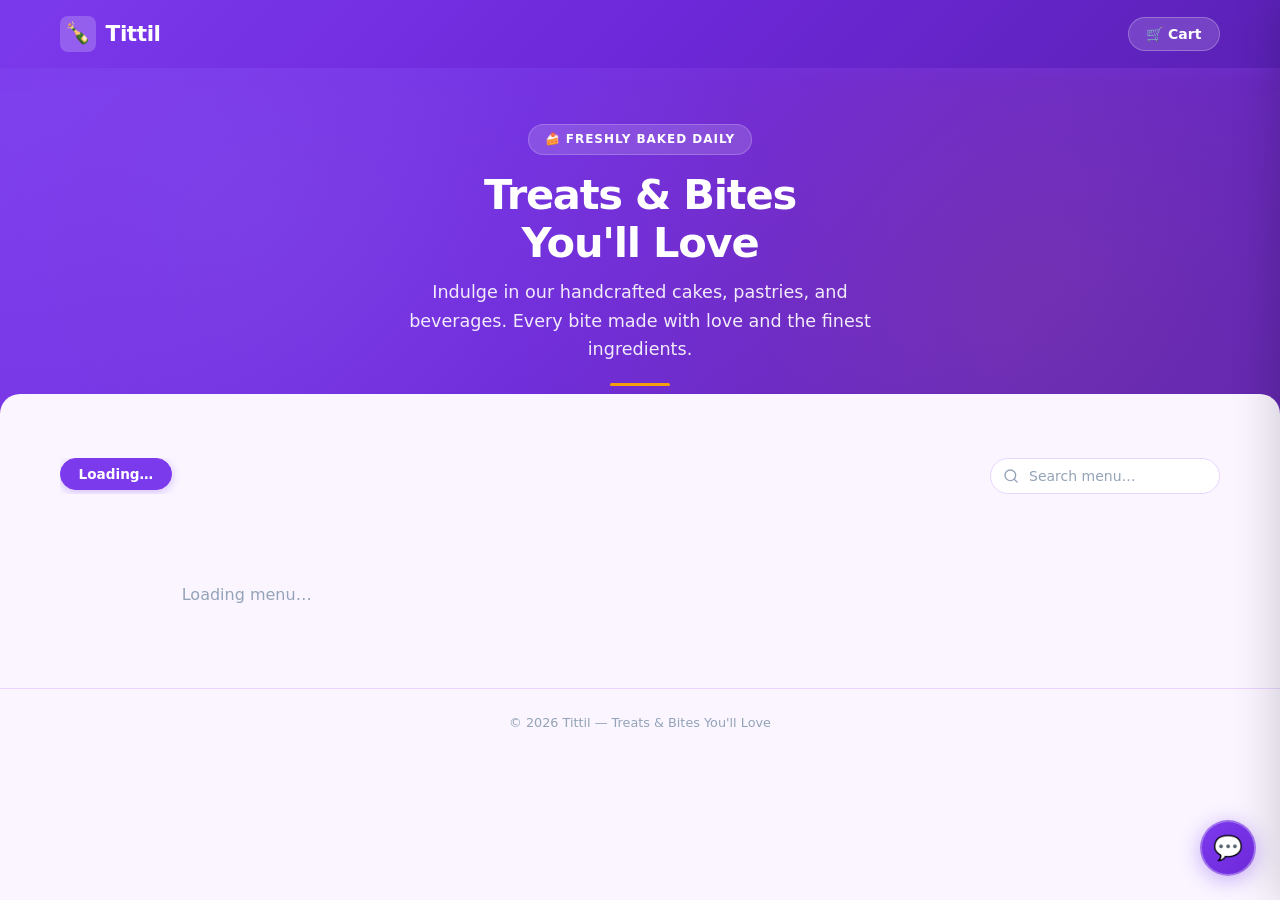
==== tittil/index.html @ 81a2237f "Initial restaurant-ordering-php project" ====
<!DOCTYPE html>
<html lang="en">
<head>
    <meta charset="UTF-8">
    <meta name="viewport" content="width=device-width, initial-scale=1.0">
    <title>Tittil — Treats & Bites</title>
    <link rel="icon" type="image/x-icon" href="assets/favicon.ico">
    <link rel="stylesheet" href="assets/style.css">
</head>
<body>

<!-- Header -->
<header class="site-header">
    <div class="header-inner">
        <a href="/tittil/" class="logo">
            <span class="logo-icon">&#127870;</span>
            Tittil
        </a>
        <button class="cart-btn" onclick="openCart()">
            &#128722; Cart
            <span class="cart-badge" id="cart-count" style="display:none">0</span>
        </button>
    </div>
</header>

<!-- Hero -->
<section class="hero">
    <div class="hero-content">
        <div class="hero-badge">&#127856; Freshly Baked Daily</div>
        <h1>Treats &amp; Bites<br>You'll Love</h1>
        <p>Indulge in our handcrafted cakes, pastries, and beverages. Every bite made with love and the finest ingredients.</p>
        <div class="hero-divider"></div>
    </div>
</section>

<!-- Main -->
<main class="container">

    <!-- Toolbar -->
    <div class="toolbar">
        <div class="cat-tabs" id="cat-tabs">
            <button class="cat-tab active">Loading&hellip;</button>
        </div>
        <div class="search-wrap">
            <input type="search" id="search-input" placeholder="Search menu&hellip;" autocomplete="off">
        </div>
    </div>

    <!-- Stats -->
    <div class="stats-bar" id="stats-bar"></div>

    <!-- Menu Grid -->
    <div class="menu-grid" id="menu-grid">
        <p style="padding:2rem;color:#94a3b8;text-align:center">Loading menu&hellip;</p>
    </div>
</main>

<!-- Footer -->
<footer class="site-footer">
    <p>&copy; 2026 Tittil &mdash; Treats &amp; Bites You'll Love</p>
</footer>

<!-- Drawer Overlay -->
<div class="drawer-overlay" id="drawer-overlay"></div>

<!-- Cart Drawer -->
<div class="cart-drawer" id="cart-drawer">
    <div class="drawer-header">
        <h2>&#128722; Your Cart</h2>
        <button class="close-btn" onclick="closeCart()">&times;</button>
    </div>
    <div class="drawer-body" id="cart-body">
        <div class="drawer-empty">
            <div class="empty-icon">&#128722;</div>
            Your cart is empty
        </div>
    </div>
    <div class="drawer-footer" id="cart-footer"></div>
</div>

<!-- Order Confirm -->
<div class="confirm-modal" id="order-confirm">
    <div class="confirm-box">
        <div class="confirm-icon">&#10003;</div>
        <h2>Order Placed!</h2>
        <p>Your order <strong id="confirm-order-num"></strong> has been received. We'll prepare it right away!</p>
        <button class="confirm-btn" onclick="document.getElementById('order-confirm').classList.remove('open')">Continue Browsing</button>
    </div>
</div>

<!-- Chat Bubble -->
<div class="chat-bubble" id="chatBubble" onclick="toggleChat()" title="Chat with us">
    &#128172;
</div>

<!-- Chat Widget -->
<div class="chat-widget" id="chatWidget">
    <div class="chat-widget-header">
        <span>&#128172; Chat with Tittil</span>
        <button class="chat-close-btn" onclick="toggleChat()">&times;</button>
    </div>
    <div class="chat-widget-messages" id="chatMessages">
        <div class="chat-widget-msg theirs">
            <div class="chat-widget-bubble">Hi there! How can we help you today?</div>
            <div class="chat-widget-time">Just now</div>
        </div>
    </div>
    <div class="chat-widget-input-area">
        <input type="text" id="chatInput" placeholder="Type a message..." maxlength="500" autocomplete="off">
        <button onclick="sendChatMessage()">Send</button>
    </div>
</div>

<!-- Toast -->
<div class="toast" id="toast"></div>

<script src="assets/app.js"></script>
</body>
</html>
---- tittil/assets/style.css ----
/* ===== Tittil — Treats & Bites You'll Love ===== */
:root {
  --primary: #7c3aed;
  --primary-dark: #6d28d9;
  --primary-light: #a78bfa;
  --accent: #f59e0b;
  --accent-dark: #d97706;
  --bg: #faf5ff;
  --card-bg: #ffffff;
  --border: #e9d5ff;
  --text: #1e1b4b;
  --text-secondary: #6b7280;
  --text-muted: #94a3b8;
  --header-bg: #7c3aed;
  --header-text: #ffffff;
  --font: 'Segoe UI', system-ui, -apple-system, BlinkMacSystemFont, sans-serif;
  --radius: 14px;
  --radius-sm: 8px;
  --shadow: 0 1px 3px rgba(124, 58, 237, 0.08);
  --shadow-lg: 0 8px 30px rgba(124, 58, 237, 0.12);
  --transition: 0.25s cubic-bezier(0.4, 0, 0.2, 1);
}

*, *::before, *::after { box-sizing: border-box; margin: 0; padding: 0; }

html { scroll-behavior: smooth; }

body {
  font-family: var(--font);
  background: var(--bg);
  color: var(--text);
  line-height: 1.6;
  -webkit-font-smoothing: antialiased;
  -moz-osx-font-smoothing: grayscale;
}

/* ===== Header ===== */
.site-header {
  background: linear-gradient(135deg, var(--header-bg) 0%, #6d28d9 50%, #5b21b6 100%);
  color: var(--header-text);
  position: sticky;
  top: 0;
  z-index: 100;
  box-shadow: 0 2px 20px rgba(124, 58, 237, 0.3);
}

.header-inner {
  max-width: 1200px;
  margin: 0 auto;
  padding: 0 1.25rem;
  display: flex;
  align-items: center;
  justify-content: space-between;
  height: 68px;
}

.logo {
  display: flex;
  align-items: center;
  gap: 0.6rem;
  font-size: 1.35rem;
  font-weight: 800;
  letter-spacing: -0.02em;
  color: #fff;
  text-decoration: none;
}

.logo-icon {
  width: 36px;
  height: 36px;
  background: rgba(255,255,255,0.2);
  border-radius: 8px;
  display: flex;
  align-items: center;
  justify-content: center;
  font-size: 1.3rem;
}

.cart-btn {
  display: flex;
  align-items: center;
  gap: 0.5rem;
  background: rgba(255,255,255,0.15);
  backdrop-filter: blur(8px);
  color: #fff;
  border: 1px solid rgba(255,255,255,0.25);
  padding: 0.5rem 1.1rem;
  border-radius: 9999px;
  cursor: pointer;
  font-size: 0.875rem;
  font-weight: 600;
  transition: var(--transition);
  font-family: var(--font);
}

.cart-btn:hover {
  background: rgba(255,255,255,0.25);
  transform: translateY(-1px);
}

.cart-badge {
  background: var(--accent);
  color: #fff;
  border-radius: 9999px;
  padding: 0.05rem 0.45rem;
  font-size: 0.7rem;
  font-weight: 700;
  min-width: 20px;
  text-align: center;
}

/* ===== Hero Section ===== */
.hero {
  position: relative;
  background: linear-gradient(135deg, #7c3aed 0%, #6d28d9 50%, #5b21b6 100%);
  color: #fff;
  padding: 3.5rem 1.25rem 3rem;
  text-align: center;
  overflow: hidden;
}

.hero::before {
  content: '';
  position: absolute;
  inset: 0;
  background:
    radial-gradient(circle at 20% 40%, rgba(167,139,250,0.15) 0%, transparent 50%),
    radial-gradient(circle at 80% 60%, rgba(245,158,11,0.1) 0%, transparent 50%);
  pointer-events: none;
}

.hero::after {
  content: '';
  position: absolute;
  bottom: 0;
  left: 0;
  right: 0;
  height: 40px;
  background: var(--bg);
  border-radius: 20px 20px 0 0;
}

.hero-content {
  max-width: 680px;
  margin: 0 auto;
  position: relative;
}

.hero-badge {
  display: inline-block;
  background: rgba(255,255,255,0.15);
  backdrop-filter: blur(4px);
  padding: 0.3rem 1rem;
  border-radius: 9999px;
  font-size: 0.75rem;
  font-weight: 600;
  text-transform: uppercase;
  letter-spacing: 0.08em;
  margin-bottom: 1rem;
  border: 1px solid rgba(255,255,255,0.2);
}

.hero h1 {
  font-size: 2.6rem;
  font-weight: 800;
  line-height: 1.15;
  margin-bottom: 0.75rem;
  letter-spacing: -0.03em;
}

.hero p {
  font-size: 1.1rem;
  opacity: 0.9;
  max-width: 480px;
  margin: 0 auto;
  line-height: 1.6;
}

.hero-divider {
  width: 60px;
  height: 3px;
  background: var(--accent);
  border-radius: 2px;
  margin: 1.25rem auto 0;
}

/* ===== Main Container ===== */
.container {
  max-width: 1200px;
  margin: 0 auto;
  padding: 0 1.25rem;
  position: relative;
}

/* ===== Toolbar ===== */
.toolbar {
  display: flex;
  flex-wrap: wrap;
  gap: 1rem;
  align-items: center;
  padding: 1.5rem 0 1.25rem;
}

.cat-tabs {
  display: flex;
  gap: 0.4rem;
  overflow-x: auto;
  scrollbar-width: thin;
  scrollbar-color: var(--border) transparent;
  flex: 1;
  padding-bottom: 0.25rem;
}

.cat-tab {
  flex-shrink: 0;
  padding: 0.45rem 1.1rem;
  border-radius: 9999px;
  border: 1.5px solid var(--border);
  background: var(--card-bg);
  cursor: pointer;
  font-size: 0.85rem;
  font-weight: 600;
  color: var(--text-secondary);
  transition: var(--transition);
  font-family: var(--font);
  white-space: nowrap;
}

.cat-tab:hover {
  border-color: var(--primary-light);
  color: var(--primary);
  background: #f5f3ff;
}

.cat-tab.active {
  background: var(--primary);
  border-color: var(--primary);
  color: #fff;
  box-shadow: 0 2px 8px rgba(124, 58, 237, 0.3);
}

.search-wrap {
  min-width: 200px;
  flex-shrink: 0;
}

.search-wrap input {
  width: 100%;
  padding: 0.55rem 1rem 0.55rem 2.4rem;
  border: 1.5px solid var(--border);
  border-radius: 9999px;
  font-size: 0.875rem;
  background: var(--card-bg) url("data:image/svg+xml,%3Csvg xmlns='http://www.w3.org/2000/svg' width='16' height='16' viewBox='0 0 24 24' fill='none' stroke='%2394a3b8' stroke-width='2' stroke-linecap='round' stroke-linejoin='round'%3E%3Ccircle cx='11' cy='11' r='8'/%3E%3Cline x1='21' y1='21' x2='16.65' y2='16.65'/%3E%3C/svg%3E") 0.75rem center no-repeat;
  font-family: var(--font);
  transition: var(--transition);
}

.search-wrap input:focus {
  outline: none;
  border-color: var(--primary);
  box-shadow: 0 0 0 3px rgba(124, 58, 237, 0.1);
}

.search-wrap input::placeholder { color: var(--text-muted); }

/* ===== Stats Bar ===== */
.stats-bar {
  display: flex;
  gap: 0.75rem;
  padding: 0.75rem 0 1.5rem;
  flex-wrap: wrap;
}

.stat-chip {
  display: inline-flex;
  align-items: center;
  gap: 0.35rem;
  padding: 0.3rem 0.8rem;
  background: var(--card-bg);
  border: 1px solid var(--border);
  border-radius: 9999px;
  font-size: 0.78rem;
  font-weight: 600;
  color: var(--text-secondary);
}

.stat-chip span { color: var(--primary); }

/* ===== Menu Grid ===== */
.menu-grid {
  display: grid;
  grid-template-columns: repeat(auto-fill, minmax(280px, 1fr));
  gap: 1.25rem;
  padding-bottom: 3rem;
}

/* ===== Menu Card (Elevated style) ===== */
.menu-card {
  background: var(--card-bg);
  border: 1px solid var(--border);
  border-radius: var(--radius);
  overflow: hidden;
  transition: var(--transition);
  display: flex;
  flex-direction: column;
  box-shadow: var(--shadow);
}

.menu-card:hover {
  transform: translateY(-4px);
  box-shadow: var(--shadow-lg);
  border-color: var(--primary-light);
}

.menu-card-img-wrap {
  position: relative;
  width: 100%;
  height: 180px;
  overflow: hidden;
  background: linear-gradient(135deg, #f5f3ff, #ede9fe);
}

.menu-card-img-wrap img {
  width: 100%;
  height: 100%;
  object-fit: cover;
  transition: transform 0.5s ease;
}

.menu-card:hover .menu-card-img-wrap img {
  transform: scale(1.05);
}

.img-placeholder {
  width: 100%;
  height: 100%;
  display: flex;
  align-items: center;
  justify-content: center;
  font-size: 3rem;
  background: linear-gradient(135deg, #f5f3ff, #ede9fe);
}

.menu-card-body {
  padding: 1rem 1.1rem 1.1rem;
  flex: 1;
  display: flex;
  flex-direction: column;
}

.card-cat {
  font-size: 0.7rem;
  text-transform: uppercase;
  letter-spacing: 0.08em;
  color: var(--primary);
  font-weight: 700;
  margin-bottom: 0.2rem;
}

.card-name {
  font-size: 1.05rem;
  font-weight: 700;
  color: var(--text);
  margin-bottom: 0.2rem;
  line-height: 1.3;
}

.card-desc {
  font-size: 0.82rem;
  color: var(--text-secondary);
  line-height: 1.5;
  margin-bottom: 0.75rem;
  flex: 1;
}

.card-footer {
  display: flex;
  align-items: center;
  justify-content: space-between;
  padding-top: 0.75rem;
  border-top: 1px solid #f5f3ff;
  margin-top: auto;
}

.price {
  font-size: 1.15rem;
  font-weight: 800;
  color: var(--primary);
}

.price-khr {
  font-size: 0.7rem;
  color: var(--text-muted);
  font-weight: 400;
  display: block;
  margin-top: 0.05rem;
}

.add-btn {
  display: inline-flex;
  align-items: center;
  gap: 0.35rem;
  background: var(--primary);
  color: #fff;
  border: none;
  padding: 0.45rem 0.95rem;
  border-radius: 9999px;
  cursor: pointer;
  font-size: 0.8rem;
  font-weight: 600;
  transition: var(--transition);
  font-family: var(--font);
}

.add-btn:hover {
  background: var(--primary-dark);
  transform: scale(1.03);
  box-shadow: 0 2px 8px rgba(124, 58, 237, 0.3);
}

.add-btn:active { transform: scale(0.97); }

.stock-warn {
  font-size: 0.72rem;
  color: var(--accent-dark);
  font-weight: 600;
  margin-bottom: 0.5rem;
  display: flex;
  align-items: center;
  gap: 0.3rem;
}

/* ===== Cart Drawer ===== */
.drawer-overlay {
  display: none;
  position: fixed;
  inset: 0;
  background: rgba(30, 27, 75, 0.5);
  backdrop-filter: blur(4px);
  z-index: 200;
  animation: fadeIn 0.2s ease;
}

.drawer-overlay.open { display: block; }

@keyframes fadeIn {
  from { opacity: 0; }
  to { opacity: 1; }
}

@keyframes slideIn {
  from { transform: translateX(100%); }
  to { transform: translateX(0); }
}

.cart-drawer {
  position: fixed;
  top: 0;
  right: -440px;
  width: 100%;
  max-width: 440px;
  height: 100vh;
  background: var(--card-bg);
  z-index: 201;
  display: flex;
  flex-direction: column;
  box-shadow: -8px 0 40px rgba(0, 0, 0, 0.15);
  transition: right 0.35s cubic-bezier(0.4, 0, 0.2, 1);
}

.cart-drawer.open { right: 0; }

.drawer-header {
  padding: 1.1rem 1.25rem;
  border-bottom: 1px solid var(--border);
  display: flex;
  align-items: center;
  justify-content: space-between;
  flex-shrink: 0;
}

.drawer-header h2 {
  font-size: 1.1rem;
  font-weight: 700;
  display: flex;
  align-items: center;
  gap: 0.5rem;
}

.close-btn {
  width: 32px;
  height: 32px;
  border-radius: 50%;
  background: none;
  border: 1px solid var(--border);
  font-size: 1.2rem;
  cursor: pointer;
  color: var(--text-muted);
  display: flex;
  align-items: center;
  justify-content: center;
  transition: var(--transition);
}

.close-btn:hover {
  background: #fee2e2;
  border-color: #fca5a5;
  color: #dc2626;
}

.drawer-body {
  flex: 1;
  overflow-y: auto;
  padding: 1rem 1.25rem;
  display: flex;
  flex-direction: column;
  gap: 0.75rem;
}

.drawer-empty {
  text-align: center;
  padding: 3rem 1rem;
  color: var(--text-muted);
}

.drawer-empty .empty-icon {
  font-size: 3rem;
  margin-bottom: 0.75rem;
  opacity: 0.5;
}

.cart-item {
  display: flex;
  gap: 0.75rem;
  align-items: center;
  background: var(--bg);
  border-radius: var(--radius-sm);
  padding: 0.75rem;
  border: 1px solid var(--border);
}

.ci-info { flex: 1; }
.ci-name { font-weight: 600; font-size: 0.9rem; }
.ci-price { font-size: 0.8rem; color: var(--text-muted); }

.ci-controls {
  display: flex;
  align-items: center;
  gap: 0.3rem;
}

.qty-btn {
  width: 28px;
  height: 28px;
  border-radius: 50%;
  border: 1px solid var(--border);
  background: var(--card-bg);
  cursor: pointer;
  font-size: 1rem;
  display: inline-flex;
  align-items: center;
  justify-content: center;
  transition: var(--transition);
  color: var(--text);
}

.qty-btn:hover {
  background: var(--primary);
  border-color: var(--primary);
  color: #fff;
}

.qty-val {
  min-width: 24px;
  text-align: center;
  font-weight: 700;
  font-size: 0.95rem;
}

.rm-btn {
  background: none;
  border: none;
  color: var(--text-muted);
  cursor: pointer;
  font-size: 1.15rem;
  margin-left: 0.25rem;
  padding: 0.2rem;
  transition: var(--transition);
}

.rm-btn:hover { color: #dc2626; }

/* ===== Drawer Footer ===== */
.drawer-footer {
  padding: 1.25rem;
  border-top: 1px solid var(--border);
  flex-shrink: 0;
}

.summary { margin-bottom: 1rem; }

.sum-row {
  display: flex;
  justify-content: space-between;
  font-size: 0.9rem;
  padding: 0.3rem 0;
  color: var(--text-secondary);
}

.sum-total {
  font-weight: 700;
  font-size: 1.1rem;
  color: var(--text);
  border-top: 1px solid var(--border);
  padding-top: 0.6rem;
  margin-top: 0.3rem;
}

.form-group { margin-bottom: 0.7rem; }

.form-group label {
  display: block;
  font-size: 0.78rem;
  font-weight: 600;
  margin-bottom: 0.25rem;
  color: var(--text-secondary);
}

.form-group input,
.form-group textarea {
  width: 100%;
  padding: 0.5rem 0.75rem;
  border: 1.5px solid var(--border);
  border-radius: var(--radius-sm);
  font-size: 0.875rem;
  font-family: var(--font);
  transition: var(--transition);
  background: var(--bg);
}

.form-group input:focus,
.form-group textarea:focus {
  outline: none;
  border-color: var(--primary);
  box-shadow: 0 0 0 3px rgba(124, 58, 237, 0.1);
  background: var(--card-bg);
}

.place-btn {
  width: 100%;
  padding: 0.75rem;
  background: linear-gradient(135deg, var(--primary) 0%, var(--primary-dark) 100%);
  color: #fff;
  border: none;
  border-radius: var(--radius-sm);
  font-size: 1rem;
  font-weight: 700;
  cursor: pointer;
  transition: var(--transition);
  font-family: var(--font);
}

.place-btn:hover {
  transform: translateY(-1px);
  box-shadow: 0 4px 12px rgba(124, 58, 237, 0.3);
}

.place-btn:disabled {
  opacity: 0.5;
  cursor: not-allowed;
  transform: none;
}

/* ===== Toast ===== */
.toast {
  position: fixed;
  bottom: 1.5rem;
  right: 1.5rem;
  background: #1e293b;
  color: #fff;
  padding: 0.75rem 1.25rem;
  border-radius: var(--radius-sm);
  font-size: 0.875rem;
  font-weight: 500;
  box-shadow: 0 4px 20px rgba(0, 0, 0, 0.2);
  opacity: 0;
  transform: translateY(8px) scale(0.97);
  transition: all 0.3s cubic-bezier(0.4, 0, 0.2, 1);
  pointer-events: none;
  z-index: 999;
}

.toast.show {
  opacity: 1;
  transform: translateY(0) scale(1);
}

/* ===== Order Confirm ===== */
.confirm-modal {
  display: none;
  position: fixed;
  inset: 0;
  background: rgba(30, 27, 75, 0.6);
  backdrop-filter: blur(6px);
  z-index: 300;
  align-items: center;
  justify-content: center;
  padding: 1rem;
}

.confirm-modal.open { display: flex; }

.confirm-box {
  background: var(--card-bg);
  border-radius: 16px;
  padding: 2.5rem 2rem;
  max-width: 400px;
  width: 100%;
  text-align: center;
  box-shadow: 0 20px 60px rgba(0, 0, 0, 0.2);
  animation: fadeIn 0.3s ease;
}

.confirm-icon {
  width: 64px;
  height: 64px;
  border-radius: 50%;
  background: #ede9fe;
  display: flex;
  align-items: center;
  justify-content: center;
  font-size: 1.8rem;
  margin: 0 auto 1rem;
}

.confirm-box h2 {
  font-size: 1.4rem;
  font-weight: 800;
  margin-bottom: 0.5rem;
}

.confirm-box p {
  color: var(--text-secondary);
  margin-bottom: 1.5rem;
  font-size: 0.9rem;
  line-height: 1.6;
}

.confirm-btn {
  background: var(--primary);
  color: #fff;
  border: none;
  padding: 0.7rem 2rem;
  border-radius: 9999px;
  font-size: 0.95rem;
  font-weight: 600;
  cursor: pointer;
  transition: var(--transition);
  font-family: var(--font);
}

.confirm-btn:hover {
  background: var(--primary-dark);
  transform: translateY(-1px);
}

/* ===== Footer ===== */
.site-footer {
  text-align: center;
  padding: 1.5rem;
  color: var(--text-muted);
  font-size: 0.8rem;
  border-top: 1px solid var(--border);
}

/* ===== Chat Bubble & Widget ===== */
.chat-bubble {
  position: fixed;
  bottom: 1.5rem;
  right: 1.5rem;
  width: 56px;
  height: 56px;
  border-radius: 50%;
  background: linear-gradient(135deg, var(--primary) 0%, var(--primary-dark) 100%);
  color: #fff;
  font-size: 1.5rem;
  display: flex;
  align-items: center;
  justify-content: center;
  cursor: pointer;
  box-shadow: 0 4px 20px rgba(124, 58, 237, 0.4);
  z-index: 500;
  transition: var(--transition);
  border: 2px solid rgba(255,255,255,0.3);
  animation: chatBounce 2s ease-in-out infinite;
}

.chat-bubble:hover {
  transform: scale(1.1);
  box-shadow: 0 6px 25px rgba(124, 58, 237, 0.5);
}

@keyframes chatBounce {
  0%, 100% { transform: translateY(0); }
  50% { transform: translateY(-6px); }
}

.chat-widget {
  position: fixed;
  bottom: 5rem;
  right: 1.5rem;
  width: 360px;
  max-height: 480px;
  background: var(--card-bg);
  border-radius: 16px;
  box-shadow: 0 8px 40px rgba(0,0,0,0.2);
  z-index: 501;
  display: none;
  flex-direction: column;
  overflow: hidden;
  animation: slideUp 0.25s ease;
  border: 1px solid var(--border);
}

.chat-widget.open { display: flex; }

@keyframes slideUp {
  from { opacity: 0; transform: translateY(20px); }
  to { opacity: 1; transform: translateY(0); }
}

.chat-widget-header {
  background: linear-gradient(135deg, var(--primary) 0%, var(--primary-dark) 100%);
  color: #fff;
  padding: 0.85rem 1rem;
  display: flex;
  align-items: center;
  justify-content: space-between;
  font-weight: 600;
  font-size: 0.9rem;
  flex-shrink: 0;
}

.chat-close-btn {
  background: transparent;
  border: none;
  color: #fff;
  font-size: 1.3rem;
  cursor: pointer;
  opacity: 0.8;
  transition: opacity 0.15s;
  padding: 0;
  line-height: 1;
}

.chat-close-btn:hover { opacity: 1; }

.chat-widget-messages {
  flex: 1;
  overflow-y: auto;
  padding: 1rem;
  display: flex;
  flex-direction: column;
  gap: 0.6rem;
  background: #f8fafc;
  min-height: 280px;
  max-height: 340px;
}

.chat-widget-msg {
  max-width: 85%;
  display: flex;
  flex-direction: column;
}

.chat-widget-msg.mine { align-self: flex-end; }
.chat-widget-msg.theirs { align-self: flex-start; }

.chat-widget-bubble {
  padding: 0.5rem 0.85rem;
  border-radius: 12px;
  font-size: 0.85rem;
  line-height: 1.5;
  word-break: break-word;
}

.mine .chat-widget-bubble {
  background: var(--primary);
  color: #fff;
  border-bottom-right-radius: 3px;
}

.theirs .chat-widget-bubble {
  background: #fff;
  color: var(--text);
  border: 1px solid var(--border);
  border-bottom-left-radius: 3px;
}

.chat-widget-time {
  font-size: 0.65rem;
  color: var(--text-muted);
  margin-top: 0.15rem;
  padding: 0 0.25rem;
}

.mine .chat-widget-time { text-align: right; }

.chat-widget-input-area {
  display: flex;
  gap: 0.5rem;
  padding: 0.75rem;
  border-top: 1px solid var(--border);
  background: #fff;
  flex-shrink: 0;
}

.chat-widget-input-area input {
  flex: 1;
  padding: 0.5rem 0.75rem;
  border: 1.5px solid var(--border);
  border-radius: 9999px;
  font-size: 0.85rem;
  font-family: var(--font);
  outline: none;
  transition: var(--transition);
}

.chat-widget-input-area input:focus {
  border-color: var(--primary);
  box-shadow: 0 0 0 3px rgba(124, 58, 237, 0.1);
}

.chat-widget-input-area button {
  padding: 0.5rem 1rem;
  background: var(--primary);
  color: #fff;
  border: none;
  border-radius: 9999px;
  font-size: 0.85rem;
  font-weight: 600;
  cursor: pointer;
  transition: var(--transition);
  font-family: var(--font);
  white-space: nowrap;
}

.chat-widget-input-area button:hover {
  background: var(--primary-dark);
}

/* ===== Responsive ===== */
@media (max-width: 768px) {
  .hero h1 { font-size: 2rem; }
  .hero { padding: 2.5rem 1rem 2rem; }
  .toolbar { flex-direction: column; align-items: stretch; }
  .search-wrap { min-width: auto; }
  .menu-grid { grid-template-columns: repeat(auto-fill, minmax(240px, 1fr)); gap: 1rem; }
}

@media (max-width: 480px) {
  .hero h1 { font-size: 1.65rem; }
  .hero::after { height: 24px; border-radius: 12px 12px 0 0; }
  .header-inner { padding: 0 1rem; height: 60px; }
  .logo { font-size: 1.1rem; }
  .logo-icon { width: 30px; height: 30px; font-size: 1rem; }
  .menu-grid { grid-template-columns: 1fr; }
  .cart-drawer { max-width: 100%; }
  .menu-card-img-wrap { height: 150px; }
}
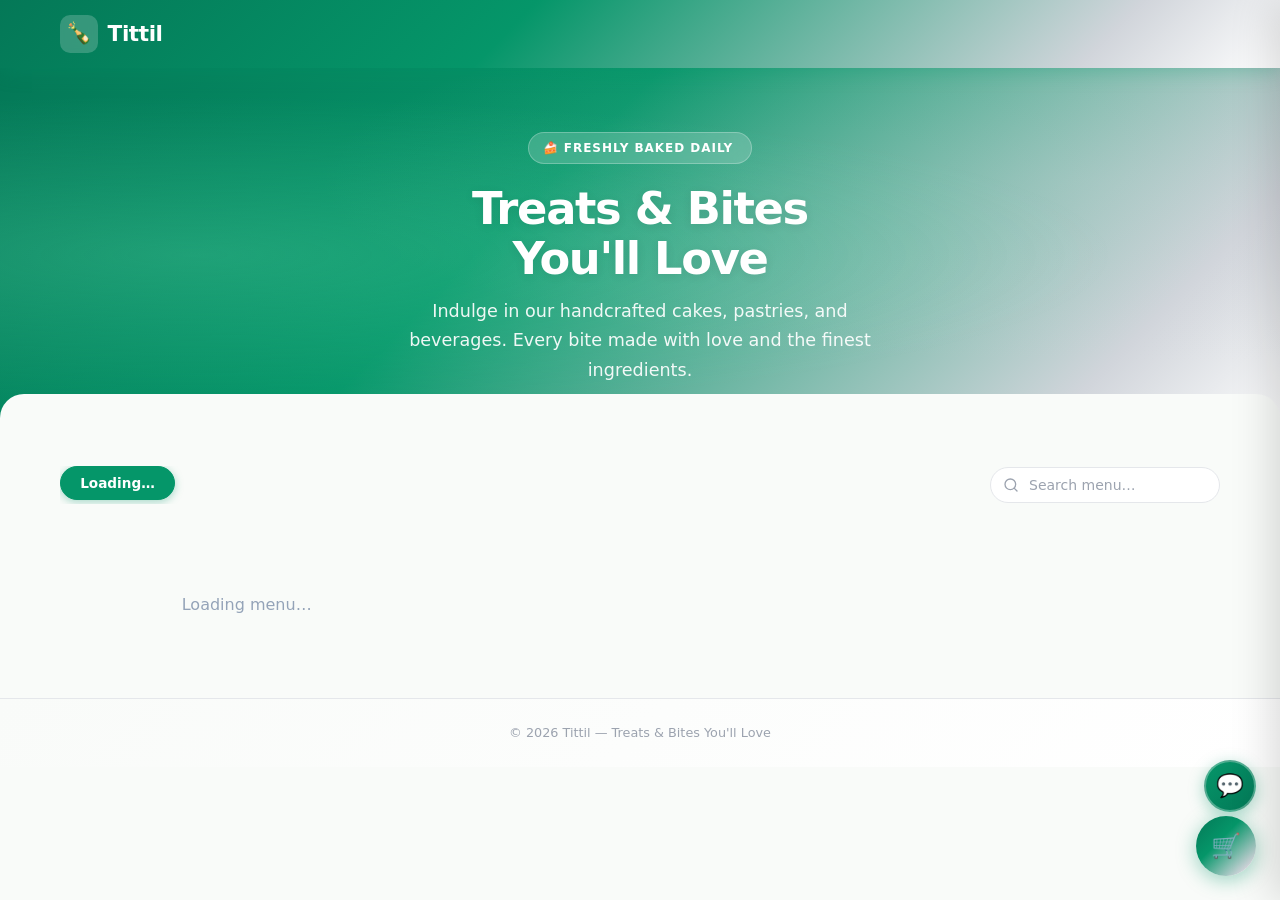
==== commit 9bbb91ec: "Tittil redesign: green-silver-white theme, pempek images, hero update" ====
--- a/tittil/index.html
+++ b/tittil/index.html
@@ -16,10 +16,6 @@
             <span class="logo-icon">&#127870;</span>
             Tittil
         </a>
-        <button class="cart-btn" onclick="openCart()">
-            &#128722; Cart
-            <span class="cart-badge" id="cart-count" style="display:none">0</span>
-        </button>
     </div>
 </header>
 
@@ -66,13 +62,13 @@
 <!-- Cart Drawer -->
 <div class="cart-drawer" id="cart-drawer">
     <div class="drawer-header">
-        <h2>&#128722; Your Cart</h2>
+        <h2>&#128722; Pesanan</h2>
         <button class="close-btn" onclick="closeCart()">&times;</button>
     </div>
     <div class="drawer-body" id="cart-body">
         <div class="drawer-empty">
             <div class="empty-icon">&#128722;</div>
-            Your cart is empty
+            Pesanan masih kosong
         </div>
     </div>
     <div class="drawer-footer" id="cart-footer"></div>
@@ -82,11 +78,17 @@
 <div class="confirm-modal" id="order-confirm">
     <div class="confirm-box">
         <div class="confirm-icon">&#10003;</div>
-        <h2>Order Placed!</h2>
-        <p>Your order <strong id="confirm-order-num"></strong> has been received. We'll prepare it right away!</p>
-        <button class="confirm-btn" onclick="document.getElementById('order-confirm').classList.remove('open')">Continue Browsing</button>
+        <h2>Pesanan Terkirim!</h2>
+        <p>Pesanan <strong id="confirm-order-num"></strong> telah diterima. Kami akan segera menyiapkannya!</p>
+        <button class="confirm-btn" onclick="document.getElementById('order-confirm').classList.remove('open')">Lanjut Belanja</button>
     </div>
 </div>
+
+<!-- Floating Cart Button -->
+<button class="float-cart" id="floatCartBtn" onclick="openCart()" title="Lihat Pesanan">
+    <span class="float-cart-icon">&#128722;</span>
+    <span class="float-cart-badge" id="cart-count" style="display:none">0</span>
+</button>
 
 <!-- Chat Bubble -->
 <div class="chat-bubble" id="chatBubble" onclick="toggleChat()" title="Chat with us">
--- a/tittil/assets/style.css
+++ b/tittil/assets/style.css
@@ -1,24 +1,46 @@
-/* ===== Tittil — Treats & Bites You'll Love ===== */
+/* ===== Tittil — Redesign: Green Gradient → Silver → White ===== */
+/* Inspired by Figma Food Delivery Mobile App (Anna Virenko)      */
+
 :root {
-  --primary: #7c3aed;
-  --primary-dark: #6d28d9;
-  --primary-light: #a78bfa;
-  --accent: #f59e0b;
-  --accent-dark: #d97706;
-  --bg: #faf5ff;
-  --card-bg: #ffffff;
-  --border: #e9d5ff;
-  --text: #1e1b4b;
-  --text-secondary: #6b7280;
-  --text-muted: #94a3b8;
-  --header-bg: #7c3aed;
-  --header-text: #ffffff;
+  --green-dark: #047857;
+  --green: #059669;
+  --green-mid: #10B981;
+  --green-light: #6EE7B7;
+  --green-pale: #D1FAE5;
+  --silver: #D1D5DB;
+  --silver-light: #E5E7EB;
+  --silver-pale: #F3F4F6;
+  --white: #FFFFFF;
+  --off-white: #F9FBF9;
+
+  --primary: var(--green);
+  --primary-dark: var(--green-dark);
+  --primary-light: var(--green-light);
+  --accent: #F59E0B;
+  --accent-dark: #D97706;
+
+  --bg: var(--off-white);
+  --card-bg: var(--white);
+  --border: var(--silver-light);
+  --text: #064E3B;
+  --text-secondary: #6B7280;
+  --text-muted: #9CA3AF;
+
+  --header-bg-start: var(--green-dark);
+  --header-bg-mid: var(--green);
+  --header-bg-end: #065F46;
+  --header-text: var(--white);
+
   --font: 'Segoe UI', system-ui, -apple-system, BlinkMacSystemFont, sans-serif;
-  --radius: 14px;
-  --radius-sm: 8px;
-  --shadow: 0 1px 3px rgba(124, 58, 237, 0.08);
-  --shadow-lg: 0 8px 30px rgba(124, 58, 237, 0.12);
+  --radius: 16px;
+  --radius-sm: 10px;
+  --radius-xs: 6px;
+  --shadow: 0 1px 3px rgba(5, 150, 105, 0.08);
+  --shadow-lg: 0 8px 30px rgba(5, 150, 105, 0.15);
+  --shadow-xl: 0 16px 48px rgba(5, 150, 105, 0.18);
   --transition: 0.25s cubic-bezier(0.4, 0, 0.2, 1);
+  --green-grad: linear-gradient(135deg, var(--green-dark) 0%, var(--green) 40%, var(--silver) 85%, var(--white) 100%);
+  --green-grad-rev: linear-gradient(135deg, var(--white) 0%, var(--silver) 20%, var(--green-mid) 60%, var(--green-dark) 100%);
 }
 
 *, *::before, *::after { box-sizing: border-box; margin: 0; padding: 0; }
@@ -34,14 +56,20 @@
   -moz-osx-font-smoothing: grayscale;
 }
 
+/* ===== Scrollbar ===== */
+::-webkit-scrollbar { width: 6px; }
+::-webkit-scrollbar-track { background: transparent; }
+::-webkit-scrollbar-thumb { background: var(--silver); border-radius: 3px; }
+::-webkit-scrollbar-thumb:hover { background: var(--green-light); }
+
 /* ===== Header ===== */
 .site-header {
-  background: linear-gradient(135deg, var(--header-bg) 0%, #6d28d9 50%, #5b21b6 100%);
+  background: var(--green-grad);
   color: var(--header-text);
   position: sticky;
   top: 0;
   z-index: 100;
-  box-shadow: 0 2px 20px rgba(124, 58, 237, 0.3);
+  box-shadow: 0 2px 20px rgba(5, 150, 105, 0.3);
 }
 
 .header-inner {
@@ -66,57 +94,38 @@
 }
 
 .logo-icon {
-  width: 36px;
-  height: 36px;
+  width: 38px;
+  height: 38px;
   background: rgba(255,255,255,0.2);
-  border-radius: 8px;
+  border-radius: 10px;
   display: flex;
   align-items: center;
   justify-content: center;
   font-size: 1.3rem;
-}
-
-.cart-btn {
-  display: flex;
-  align-items: center;
-  gap: 0.5rem;
-  background: rgba(255,255,255,0.15);
-  backdrop-filter: blur(8px);
-  color: #fff;
-  border: 1px solid rgba(255,255,255,0.25);
-  padding: 0.5rem 1.1rem;
-  border-radius: 9999px;
-  cursor: pointer;
-  font-size: 0.875rem;
-  font-weight: 600;
-  transition: var(--transition);
-  font-family: var(--font);
-}
-
-.cart-btn:hover {
-  background: rgba(255,255,255,0.25);
-  transform: translateY(-1px);
-}
-
-.cart-badge {
-  background: var(--accent);
-  color: #fff;
-  border-radius: 9999px;
-  padding: 0.05rem 0.45rem;
-  font-size: 0.7rem;
-  font-weight: 700;
-  min-width: 20px;
-  text-align: center;
-}
-
-/* ===== Hero Section ===== */
+  backdrop-filter: blur(4px);
+}
+
+/* ===== Hero Section (Inspired by Figma Food Delivery) ===== */
 .hero {
   position: relative;
-  background: linear-gradient(135deg, #7c3aed 0%, #6d28d9 50%, #5b21b6 100%);
-  color: #fff;
-  padding: 3.5rem 1.25rem 3rem;
+  background: var(--green-grad);
+  color: #fff;
+  padding: 4rem 1.25rem 3.5rem;
   text-align: center;
   overflow: hidden;
+  min-height: 360px;
+  display: flex;
+  align-items: center;
+}
+
+.hero-bg-img {
+  position: absolute;
+  inset: 0;
+  background-image: url('assets/images/pempek/pempek_02.jpg');
+  background-size: cover;
+  background-position: center 40%;
+  opacity: 0.18;
+  pointer-events: none;
 }
 
 .hero::before {
@@ -124,9 +133,10 @@
   position: absolute;
   inset: 0;
   background:
-    radial-gradient(circle at 20% 40%, rgba(167,139,250,0.15) 0%, transparent 50%),
-    radial-gradient(circle at 80% 60%, rgba(245,158,11,0.1) 0%, transparent 50%);
+    radial-gradient(ellipse at 15% 50%, rgba(110, 231, 183, 0.25) 0%, transparent 60%),
+    radial-gradient(ellipse at 85% 30%, rgba(209, 213, 219, 0.2) 0%, transparent 50%);
   pointer-events: none;
+  z-index: 1;
 }
 
 .hero::after {
@@ -135,53 +145,126 @@
   bottom: 0;
   left: 0;
   right: 0;
-  height: 40px;
+  height: 48px;
   background: var(--bg);
-  border-radius: 20px 20px 0 0;
+  border-radius: 24px 24px 0 0;
+  z-index: 2;
+}
+
+/* Floating decorative elements */
+.hero-deco {
+  position: absolute;
+  border-radius: 50%;
+  opacity: 0.1;
+  pointer-events: none;
+}
+
+.hero-deco-1 {
+  width: 120px; height: 120px;
+  background: #fff;
+  top: -30px; right: 10%;
+}
+
+.hero-deco-2 {
+  width: 80px; height: 80px;
+  background: var(--green-light);
+  bottom: 60px; left: 8%;
+}
+
+.hero-deco-3 {
+  width: 60px; height: 60px;
+  background: var(--silver);
+  top: 20%; right: 5%;
+  opacity: 0.08;
 }
 
 .hero-content {
   max-width: 680px;
   margin: 0 auto;
   position: relative;
+  z-index: 1;
 }
 
 .hero-badge {
-  display: inline-block;
-  background: rgba(255,255,255,0.15);
-  backdrop-filter: blur(4px);
-  padding: 0.3rem 1rem;
+  display: inline-flex;
+  align-items: center;
+  gap: 0.4rem;
+  background: rgba(255,255,255,0.18);
+  backdrop-filter: blur(8px);
+  padding: 0.35rem 1.1rem 0.35rem 0.85rem;
   border-radius: 9999px;
   font-size: 0.75rem;
   font-weight: 600;
   text-transform: uppercase;
   letter-spacing: 0.08em;
-  margin-bottom: 1rem;
-  border: 1px solid rgba(255,255,255,0.2);
+  margin-bottom: 1.25rem;
+  border: 1px solid rgba(255,255,255,0.25);
+}
+
+.hero-badge-dot {
+  width: 8px;
+  height: 8px;
+  background: var(--green-light);
+  border-radius: 50%;
+  animation: pulse 2s ease-in-out infinite;
+}
+
+@keyframes pulse {
+  0%, 100% { opacity: 1; transform: scale(1); }
+  50% { opacity: 0.5; transform: scale(0.8); }
 }
 
 .hero h1 {
-  font-size: 2.6rem;
+  font-size: 2.8rem;
   font-weight: 800;
-  line-height: 1.15;
-  margin-bottom: 0.75rem;
+  line-height: 1.1;
+  margin-bottom: 0.85rem;
   letter-spacing: -0.03em;
+  text-shadow: 0 2px 10px rgba(0,0,0,0.08);
+}
+
+.hero h1 .highlight {
+  background: linear-gradient(135deg, var(--green-light), var(--silver));
+  -webkit-background-clip: text;
+  -webkit-text-fill-color: transparent;
+  background-clip: text;
 }
 
 .hero p {
   font-size: 1.1rem;
-  opacity: 0.9;
-  max-width: 480px;
+  opacity: 0.92;
+  max-width: 500px;
   margin: 0 auto;
-  line-height: 1.6;
-}
-
-.hero-divider {
-  width: 60px;
-  height: 3px;
-  background: var(--accent);
-  border-radius: 2px;
-  margin: 1.25rem auto 0;
+  line-height: 1.7;
+}
+
+.hero-stats {
+  display: flex;
+  justify-content: center;
+  gap: 2rem;
+  margin-top: 1.5rem;
+}
+
+.hero-stat {
+  text-align: center;
+}
+
+.hero-stat-num {
+  font-size: 1.5rem;
+  font-weight: 800;
+  line-height: 1;
+  background: linear-gradient(135deg, #fff, var(--green-light));
+  -webkit-background-clip: text;
+  -webkit-text-fill-color: transparent;
+  background-clip: text;
+}
+
+.hero-stat-label {
+  font-size: 0.7rem;
+  opacity: 0.75;
+  text-transform: uppercase;
+  letter-spacing: 0.05em;
+  margin-top: 0.15rem;
 }
 
 /* ===== Main Container ===== */
@@ -206,14 +289,19 @@
   gap: 0.4rem;
   overflow-x: auto;
   scrollbar-width: thin;
-  scrollbar-color: var(--border) transparent;
+  scrollbar-color: var(--silver) transparent;
   flex: 1;
   padding-bottom: 0.25rem;
-}
+  scroll-behavior: smooth;
+  -webkit-overflow-scrolling: touch;
+  overscroll-behavior-x: contain;
+}
+
+.cat-tabs::-webkit-scrollbar { display: none; }
 
 .cat-tab {
   flex-shrink: 0;
-  padding: 0.45rem 1.1rem;
+  padding: 0.5rem 1.2rem;
   border-radius: 9999px;
   border: 1.5px solid var(--border);
   background: var(--card-bg);
@@ -227,16 +315,16 @@
 }
 
 .cat-tab:hover {
-  border-color: var(--primary-light);
-  color: var(--primary);
-  background: #f5f3ff;
+  border-color: var(--green-mid);
+  color: var(--green);
+  background: var(--green-pale);
 }
 
 .cat-tab.active {
-  background: var(--primary);
-  border-color: var(--primary);
-  color: #fff;
-  box-shadow: 0 2px 8px rgba(124, 58, 237, 0.3);
+  background: var(--green);
+  border-color: var(--green);
+  color: #fff;
+  box-shadow: 0 2px 8px rgba(5, 150, 105, 0.35);
 }
 
 .search-wrap {
@@ -250,15 +338,16 @@
   border: 1.5px solid var(--border);
   border-radius: 9999px;
   font-size: 0.875rem;
-  background: var(--card-bg) url("data:image/svg+xml,%3Csvg xmlns='http://www.w3.org/2000/svg' width='16' height='16' viewBox='0 0 24 24' fill='none' stroke='%2394a3b8' stroke-width='2' stroke-linecap='round' stroke-linejoin='round'%3E%3Ccircle cx='11' cy='11' r='8'/%3E%3Cline x1='21' y1='21' x2='16.65' y2='16.65'/%3E%3C/svg%3E") 0.75rem center no-repeat;
+  background: var(--card-bg) url("data:image/svg+xml,%3Csvg xmlns='http://www.w3.org/2000/svg' width='16' height='16' viewBox='0 0 24 24' fill='none' stroke='%239CA3AF' stroke-width='2' stroke-linecap='round' stroke-linejoin='round'%3E%3Ccircle cx='11' cy='11' r='8'/%3E%3Cline x1='21' y1='21' x2='16.65' y2='16.65'/%3E%3C/svg%3E") 0.75rem center no-repeat;
   font-family: var(--font);
   transition: var(--transition);
+  color: var(--text);
 }
 
 .search-wrap input:focus {
   outline: none;
-  border-color: var(--primary);
-  box-shadow: 0 0 0 3px rgba(124, 58, 237, 0.1);
+  border-color: var(--green);
+  box-shadow: 0 0 0 3px rgba(5, 150, 105, 0.1);
 }
 
 .search-wrap input::placeholder { color: var(--text-muted); }
@@ -275,7 +364,7 @@
   display: inline-flex;
   align-items: center;
   gap: 0.35rem;
-  padding: 0.3rem 0.8rem;
+  padding: 0.3rem 0.85rem;
   background: var(--card-bg);
   border: 1px solid var(--border);
   border-radius: 9999px;
@@ -284,7 +373,7 @@
   color: var(--text-secondary);
 }
 
-.stat-chip span { color: var(--primary); }
+.stat-chip span { color: var(--green); }
 
 /* ===== Menu Grid ===== */
 .menu-grid {
@@ -294,7 +383,7 @@
   padding-bottom: 3rem;
 }
 
-/* ===== Menu Card (Elevated style) ===== */
+/* ===== Menu Card (Figma-inspired) ===== */
 .menu-card {
   background: var(--card-bg);
   border: 1px solid var(--border);
@@ -309,7 +398,7 @@
 .menu-card:hover {
   transform: translateY(-4px);
   box-shadow: var(--shadow-lg);
-  border-color: var(--primary-light);
+  border-color: var(--green-mid);
 }
 
 .menu-card-img-wrap {
@@ -317,7 +406,7 @@
   width: 100%;
   height: 180px;
   overflow: hidden;
-  background: linear-gradient(135deg, #f5f3ff, #ede9fe);
+  background: linear-gradient(135deg, var(--green-pale), var(--silver-pale));
 }
 
 .menu-card-img-wrap img {
@@ -338,7 +427,24 @@
   align-items: center;
   justify-content: center;
   font-size: 3rem;
-  background: linear-gradient(135deg, #f5f3ff, #ede9fe);
+  background: linear-gradient(135deg, var(--green-pale), var(--silver-pale));
+}
+
+/* Category badge on image */
+.card-img-cat {
+  position: absolute;
+  top: 0.65rem;
+  left: 0.65rem;
+  padding: 0.2rem 0.65rem;
+  background: rgba(255,255,255,0.9);
+  backdrop-filter: blur(4px);
+  border-radius: 9999px;
+  font-size: 0.65rem;
+  font-weight: 700;
+  color: var(--green-dark);
+  text-transform: uppercase;
+  letter-spacing: 0.06em;
+  border: 1px solid rgba(255,255,255,0.3);
 }
 
 .menu-card-body {
@@ -346,22 +452,13 @@
   flex: 1;
   display: flex;
   flex-direction: column;
-}
-
-.card-cat {
-  font-size: 0.7rem;
-  text-transform: uppercase;
-  letter-spacing: 0.08em;
-  color: var(--primary);
-  font-weight: 700;
-  margin-bottom: 0.2rem;
 }
 
 .card-name {
   font-size: 1.05rem;
   font-weight: 700;
   color: var(--text);
-  margin-bottom: 0.2rem;
+  margin-bottom: 0.25rem;
   line-height: 1.3;
 }
 
@@ -371,6 +468,10 @@
   line-height: 1.5;
   margin-bottom: 0.75rem;
   flex: 1;
+  display: -webkit-box;
+  -webkit-line-clamp: 2;
+  -webkit-box-orient: vertical;
+  overflow: hidden;
 }
 
 .card-footer {
@@ -378,32 +479,35 @@
   align-items: center;
   justify-content: space-between;
   padding-top: 0.75rem;
-  border-top: 1px solid #f5f3ff;
+  border-top: 1px solid var(--silver-pale);
   margin-top: auto;
+}
+
+.price-block {
+  display: flex;
+  flex-direction: column;
 }
 
 .price {
   font-size: 1.15rem;
   font-weight: 800;
-  color: var(--primary);
+  color: var(--green-dark);
 }
 
 .price-khr {
   font-size: 0.7rem;
   color: var(--text-muted);
   font-weight: 400;
-  display: block;
-  margin-top: 0.05rem;
 }
 
 .add-btn {
   display: inline-flex;
   align-items: center;
   gap: 0.35rem;
-  background: var(--primary);
+  background: linear-gradient(135deg, var(--green) 0%, var(--green-dark) 100%);
   color: #fff;
   border: none;
-  padding: 0.45rem 0.95rem;
+  padding: 0.5rem 1rem;
   border-radius: 9999px;
   cursor: pointer;
   font-size: 0.8rem;
@@ -413,9 +517,8 @@
 }
 
 .add-btn:hover {
-  background: var(--primary-dark);
   transform: scale(1.03);
-  box-shadow: 0 2px 8px rgba(124, 58, 237, 0.3);
+  box-shadow: 0 3px 12px rgba(5, 150, 105, 0.35);
 }
 
 .add-btn:active { transform: scale(0.97); }
@@ -435,7 +538,7 @@
   display: none;
   position: fixed;
   inset: 0;
-  background: rgba(30, 27, 75, 0.5);
+  background: rgba(5, 150, 105, 0.3);
   backdrop-filter: blur(4px);
   z-index: 200;
   animation: fadeIn 0.2s ease;
@@ -477,6 +580,7 @@
   align-items: center;
   justify-content: space-between;
   flex-shrink: 0;
+  background: linear-gradient(135deg, var(--green-pale), var(--silver-pale));
 }
 
 .drawer-header h2 {
@@ -485,13 +589,14 @@
   display: flex;
   align-items: center;
   gap: 0.5rem;
+  color: var(--text);
 }
 
 .close-btn {
-  width: 32px;
-  height: 32px;
+  width: 36px;
+  height: 36px;
   border-radius: 50%;
-  background: none;
+  background: var(--card-bg);
   border: 1px solid var(--border);
   font-size: 1.2rem;
   cursor: pointer;
@@ -503,9 +608,9 @@
 }
 
 .close-btn:hover {
-  background: #fee2e2;
-  border-color: #fca5a5;
-  color: #dc2626;
+  background: #FEE2E2;
+  border-color: #FCA5A5;
+  color: #DC2626;
 }
 
 .drawer-body {
@@ -533,14 +638,14 @@
   display: flex;
   gap: 0.75rem;
   align-items: center;
-  background: var(--bg);
+  background: var(--off-white);
   border-radius: var(--radius-sm);
   padding: 0.75rem;
   border: 1px solid var(--border);
 }
 
 .ci-info { flex: 1; }
-.ci-name { font-weight: 600; font-size: 0.9rem; }
+.ci-name { font-weight: 600; font-size: 0.9rem; color: var(--text); }
 .ci-price { font-size: 0.8rem; color: var(--text-muted); }
 
 .ci-controls {
@@ -550,8 +655,8 @@
 }
 
 .qty-btn {
-  width: 28px;
-  height: 28px;
+  width: 30px;
+  height: 30px;
   border-radius: 50%;
   border: 1px solid var(--border);
   background: var(--card-bg);
@@ -565,8 +670,8 @@
 }
 
 .qty-btn:hover {
-  background: var(--primary);
-  border-color: var(--primary);
+  background: var(--green);
+  border-color: var(--green);
   color: #fff;
 }
 
@@ -575,6 +680,7 @@
   text-align: center;
   font-weight: 700;
   font-size: 0.95rem;
+  color: var(--text);
 }
 
 .rm-btn {
@@ -588,13 +694,14 @@
   transition: var(--transition);
 }
 
-.rm-btn:hover { color: #dc2626; }
+.rm-btn:hover { color: #DC2626; }
 
 /* ===== Drawer Footer ===== */
 .drawer-footer {
   padding: 1.25rem;
   border-top: 1px solid var(--border);
   flex-shrink: 0;
+  background: var(--off-white);
 }
 
 .summary { margin-bottom: 1rem; }
@@ -635,21 +742,21 @@
   font-size: 0.875rem;
   font-family: var(--font);
   transition: var(--transition);
-  background: var(--bg);
+  background: var(--card-bg);
+  color: var(--text);
 }
 
 .form-group input:focus,
 .form-group textarea:focus {
   outline: none;
-  border-color: var(--primary);
-  box-shadow: 0 0 0 3px rgba(124, 58, 237, 0.1);
-  background: var(--card-bg);
+  border-color: var(--green);
+  box-shadow: 0 0 0 3px rgba(5, 150, 105, 0.1);
 }
 
 .place-btn {
   width: 100%;
   padding: 0.75rem;
-  background: linear-gradient(135deg, var(--primary) 0%, var(--primary-dark) 100%);
+  background: var(--green-grad);
   color: #fff;
   border: none;
   border-radius: var(--radius-sm);
@@ -662,7 +769,7 @@
 
 .place-btn:hover {
   transform: translateY(-1px);
-  box-shadow: 0 4px 12px rgba(124, 58, 237, 0.3);
+  box-shadow: 0 4px 16px rgba(5, 150, 105, 0.35);
 }
 
 .place-btn:disabled {
@@ -676,13 +783,13 @@
   position: fixed;
   bottom: 1.5rem;
   right: 1.5rem;
-  background: #1e293b;
+  background: var(--green-dark);
   color: #fff;
   padding: 0.75rem 1.25rem;
   border-radius: var(--radius-sm);
   font-size: 0.875rem;
   font-weight: 500;
-  box-shadow: 0 4px 20px rgba(0, 0, 0, 0.2);
+  box-shadow: 0 4px 20px rgba(5, 150, 105, 0.3);
   opacity: 0;
   transform: translateY(8px) scale(0.97);
   transition: all 0.3s cubic-bezier(0.4, 0, 0.2, 1);
@@ -700,7 +807,7 @@
   display: none;
   position: fixed;
   inset: 0;
-  background: rgba(30, 27, 75, 0.6);
+  background: rgba(5, 150, 105, 0.4);
   backdrop-filter: blur(6px);
   z-index: 300;
   align-items: center;
@@ -712,24 +819,25 @@
 
 .confirm-box {
   background: var(--card-bg);
-  border-radius: 16px;
+  border-radius: var(--radius);
   padding: 2.5rem 2rem;
   max-width: 400px;
   width: 100%;
   text-align: center;
-  box-shadow: 0 20px 60px rgba(0, 0, 0, 0.2);
+  box-shadow: var(--shadow-xl);
   animation: fadeIn 0.3s ease;
+  border: 1px solid var(--border);
 }
 
 .confirm-icon {
-  width: 64px;
-  height: 64px;
+  width: 72px;
+  height: 72px;
   border-radius: 50%;
-  background: #ede9fe;
+  background: linear-gradient(135deg, var(--green-pale), var(--silver-pale));
   display: flex;
   align-items: center;
   justify-content: center;
-  font-size: 1.8rem;
+  font-size: 2rem;
   margin: 0 auto 1rem;
 }
 
@@ -737,17 +845,18 @@
   font-size: 1.4rem;
   font-weight: 800;
   margin-bottom: 0.5rem;
+  color: var(--text);
 }
 
 .confirm-box p {
   color: var(--text-secondary);
-  margin-bottom: 1.5rem;
+  margin-bottom: 1.25rem;
   font-size: 0.9rem;
   line-height: 1.6;
 }
 
 .confirm-btn {
-  background: var(--primary);
+  background: var(--green-grad);
   color: #fff;
   border: none;
   padding: 0.7rem 2rem;
@@ -757,11 +866,12 @@
   cursor: pointer;
   transition: var(--transition);
   font-family: var(--font);
+  margin-top: 0.75rem;
 }
 
 .confirm-btn:hover {
-  background: var(--primary-dark);
   transform: translateY(-1px);
+  box-shadow: 0 4px 12px rgba(5, 150, 105, 0.3);
 }
 
 /* ===== Footer ===== */
@@ -771,25 +881,26 @@
   color: var(--text-muted);
   font-size: 0.8rem;
   border-top: 1px solid var(--border);
+  background: linear-gradient(135deg, var(--off-white), var(--card-bg));
 }
 
 /* ===== Chat Bubble & Widget ===== */
 .chat-bubble {
   position: fixed;
-  bottom: 1.5rem;
+  bottom: 5.5rem;
   right: 1.5rem;
-  width: 56px;
-  height: 56px;
+  width: 52px;
+  height: 52px;
   border-radius: 50%;
-  background: linear-gradient(135deg, var(--primary) 0%, var(--primary-dark) 100%);
-  color: #fff;
-  font-size: 1.5rem;
+  background: linear-gradient(135deg, var(--green) 0%, var(--green-dark) 100%);
+  color: #fff;
+  font-size: 1.4rem;
   display: flex;
   align-items: center;
   justify-content: center;
   cursor: pointer;
-  box-shadow: 0 4px 20px rgba(124, 58, 237, 0.4);
-  z-index: 500;
+  box-shadow: 0 4px 16px rgba(5, 150, 105, 0.35);
+  z-index: 149;
   transition: var(--transition);
   border: 2px solid rgba(255,255,255,0.3);
   animation: chatBounce 2s ease-in-out infinite;
@@ -797,12 +908,12 @@
 
 .chat-bubble:hover {
   transform: scale(1.1);
-  box-shadow: 0 6px 25px rgba(124, 58, 237, 0.5);
+  box-shadow: 0 6px 24px rgba(5, 150, 105, 0.45);
 }
 
 @keyframes chatBounce {
   0%, 100% { transform: translateY(0); }
-  50% { transform: translateY(-6px); }
+  50% { transform: translateY(-4px); }
 }
 
 .chat-widget {
@@ -812,8 +923,8 @@
   width: 360px;
   max-height: 480px;
   background: var(--card-bg);
-  border-radius: 16px;
-  box-shadow: 0 8px 40px rgba(0,0,0,0.2);
+  border-radius: var(--radius);
+  box-shadow: 0 8px 40px rgba(0,0,0,0.18);
   z-index: 501;
   display: none;
   flex-direction: column;
@@ -830,7 +941,7 @@
 }
 
 .chat-widget-header {
-  background: linear-gradient(135deg, var(--primary) 0%, var(--primary-dark) 100%);
+  background: var(--green-grad);
   color: #fff;
   padding: 0.85rem 1rem;
   display: flex;
@@ -862,7 +973,7 @@
   display: flex;
   flex-direction: column;
   gap: 0.6rem;
-  background: #f8fafc;
+  background: var(--off-white);
   min-height: 280px;
   max-height: 340px;
 }
@@ -885,7 +996,7 @@
 }
 
 .mine .chat-widget-bubble {
-  background: var(--primary);
+  background: var(--green-grad);
   color: #fff;
   border-bottom-right-radius: 3px;
 }
@@ -924,16 +1035,17 @@
   font-family: var(--font);
   outline: none;
   transition: var(--transition);
+  color: var(--text);
 }
 
 .chat-widget-input-area input:focus {
-  border-color: var(--primary);
-  box-shadow: 0 0 0 3px rgba(124, 58, 237, 0.1);
+  border-color: var(--green);
+  box-shadow: 0 0 0 3px rgba(5, 150, 105, 0.1);
 }
 
 .chat-widget-input-area button {
   padding: 0.5rem 1rem;
-  background: var(--primary);
+  background: linear-gradient(135deg, var(--green) 0%, var(--green-dark) 100%);
   color: #fff;
   border: none;
   border-radius: 9999px;
@@ -946,25 +1058,163 @@
 }
 
 .chat-widget-input-area button:hover {
-  background: var(--primary-dark);
+  box-shadow: 0 2px 8px rgba(5, 150, 105, 0.3);
+}
+
+/* ===== Floating Cart Button ===== */
+.float-cart {
+  position: fixed;
+  bottom: 1.5rem;
+  right: 1.5rem;
+  width: 60px;
+  height: 60px;
+  border-radius: 50%;
+  background: var(--green-grad);
+  color: #fff;
+  border: none;
+  cursor: pointer;
+  display: flex;
+  align-items: center;
+  justify-content: center;
+  box-shadow: 0 4px 20px rgba(5, 150, 105, 0.4);
+  z-index: 150;
+  transition: var(--transition);
+  font-size: 1.5rem;
+}
+
+.float-cart:hover {
+  transform: translateY(-2px) scale(1.05);
+  box-shadow: 0 6px 28px rgba(5, 150, 105, 0.5);
+}
+
+.float-cart:active {
+  transform: scale(0.95);
+}
+
+.float-cart-badge {
+  position: absolute;
+  top: -2px;
+  right: -2px;
+  background: var(--accent);
+  color: #fff;
+  border-radius: 9999px;
+  min-width: 22px;
+  height: 22px;
+  display: inline-flex;
+  align-items: center;
+  justify-content: center;
+  font-size: 0.7rem;
+  font-weight: 700;
+  border: 2px solid #fff;
 }
 
 /* ===== Responsive ===== */
 @media (max-width: 768px) {
-  .hero h1 { font-size: 2rem; }
-  .hero { padding: 2.5rem 1rem 2rem; }
-  .toolbar { flex-direction: column; align-items: stretch; }
+  .hero { padding: 3rem 1.25rem 2.5rem; min-height: 300px; }
+  .hero h1 { font-size: 2.2rem; }
+  .hero p { font-size: 0.95rem; }
+  .hero-stats { gap: 1.5rem; }
+  .hero-stat-num { font-size: 1.2rem; }
+  .toolbar { flex-direction: column; align-items: stretch; gap: 0.75rem; }
   .search-wrap { min-width: auto; }
-  .menu-grid { grid-template-columns: repeat(auto-fill, minmax(240px, 1fr)); gap: 1rem; }
+  .menu-grid { grid-template-columns: repeat(auto-fill, minmax(220px, 1fr)); gap: 1rem; }
+  .cat-tabs { gap: 0.3rem; }
+  .cat-tab { padding: 0.45rem 1rem; font-size: 0.8rem; }
+  .stats-bar { gap: 0.5rem; }
 }
 
 @media (max-width: 480px) {
-  .hero h1 { font-size: 1.65rem; }
-  .hero::after { height: 24px; border-radius: 12px 12px 0 0; }
-  .header-inner { padding: 0 1rem; height: 60px; }
-  .logo { font-size: 1.1rem; }
-  .logo-icon { width: 30px; height: 30px; font-size: 1rem; }
-  .menu-grid { grid-template-columns: 1fr; }
-  .cart-drawer { max-width: 100%; }
-  .menu-card-img-wrap { height: 150px; }
-}
+  .hero {
+    padding: 2.5rem 1rem 2rem;
+    min-height: auto;
+  }
+  .hero::after { height: 24px; border-radius: 14px 14px 0 0; }
+
+  .hero h1 {
+    font-size: 1.6rem;
+    margin-bottom: 0.5rem;
+  }
+  .hero p { font-size: 0.88rem; max-width: 100%; }
+  .hero-badge { font-size: 0.65rem; padding: 0.2rem 0.75rem 0.2rem 0.6rem; margin-bottom: 0.85rem; }
+  .hero-stats { gap: 1.2rem; margin-top: 1rem; }
+  .hero-stat-num { font-size: 1.1rem; }
+  .hero-stat-label { font-size: 0.6rem; }
+
+  .header-inner { padding: 0 0.75rem; height: 54px; }
+  .logo { font-size: 1rem; gap: 0.4rem; }
+  .logo-icon { width: 28px; height: 28px; font-size: 0.9rem; }
+  .cart-btn { padding: 0.35rem 0.7rem; font-size: 0.75rem; gap: 0.3rem; }
+  .cart-badge { min-width: 18px; font-size: 0.6rem; padding: 0.05rem 0.35rem; }
+
+  .container { padding: 0 0.75rem; overflow-x: hidden; }
+  .toolbar { padding: 1rem 0 0.75rem; gap: 0.6rem; overflow: hidden; flex-direction: column; }
+  .cat-tabs { gap: 0.3rem; max-width: 100%; overflow-x: auto; }
+  .cat-tab { padding: 0.5rem 0.85rem; font-size: 0.8rem; min-height: 44px; display: inline-flex; align-items: center; }
+  .search-wrap input { font-size: 16px; padding: 0.45rem 0.85rem 0.45rem 2rem; background-size: 14px; background-position: 0.6rem center; }
+  .search-wrap { max-width: 100%; }
+
+  .stats-bar { padding: 0.4rem 0 0.75rem; gap: 0.4rem; }
+  .stat-chip { font-size: 0.7rem; padding: 0.2rem 0.6rem; }
+
+  .menu-grid { grid-template-columns: 1fr; gap: 0.75rem; padding-bottom: 2rem; }
+  .menu-card-img-wrap { height: 160px; }
+  .menu-card-body { padding: 0.75rem 0.85rem 0.85rem; }
+  .card-name { font-size: 0.88rem; margin-bottom: 0.15rem; }
+  .card-desc { font-size: 0.75rem; margin-bottom: 0.5rem; }
+  .card-footer { padding-top: 0.5rem; }
+  .price { font-size: 0.95rem; }
+  .price-khr { font-size: 0.6rem; }
+  .add-btn { padding: 0.5rem 1rem; font-size: 0.82rem; min-height: 44px; }
+
+  .cart-drawer { max-width: 100%; right: -100%; }
+  .drawer-header { padding: 0.75rem 1rem; }
+  .drawer-header h2 { font-size: 1rem; }
+  .close-btn { width: 44px; height: 44px; font-size: 1.2rem; }
+  .drawer-body { padding: 0.75rem; gap: 0.6rem; }
+  .drawer-footer { padding: 0.85rem; padding-bottom: max(0.85rem, env(safe-area-inset-bottom, 0.5rem)); }
+  .cart-item { padding: 0.6rem; gap: 0.5rem; }
+  .ci-name { font-size: 0.82rem; }
+  .ci-price { font-size: 0.72rem; }
+  .qty-btn { width: 44px; height: 44px; font-size: 1.1rem; }
+  .qty-val { min-width: 24px; font-size: 0.9rem; }
+  .rm-btn { width: 44px; height: 44px; font-size: 1rem; }
+  .summary { margin-bottom: 0.75rem; }
+  .sum-row { font-size: 0.8rem; padding: 0.2rem 0; }
+  .sum-total { font-size: 0.95rem; padding-top: 0.4rem; margin-top: 0.2rem; }
+  .form-group { margin-bottom: 0.5rem; }
+  .form-group label { font-size: 0.72rem; }
+  .form-group input, .form-group textarea { font-size: 16px; padding: 0.45rem 0.65rem; }
+  .place-btn { padding: 0.7rem 0.5rem; font-size: 0.85rem; white-space: nowrap; overflow: hidden; text-overflow: ellipsis; }
+
+  .float-cart { width: 54px; height: 54px; bottom: 1rem; right: 1rem; font-size: 1.3rem; }
+  .float-cart-badge { min-width: 20px; height: 20px; font-size: 0.6rem; top: -1px; right: -1px; }
+  .chat-bubble { width: 44px; height: 44px; bottom: 5rem; right: 1rem; font-size: 1.2rem; }
+  .toast { left: 0.75rem; right: 0.75rem; bottom: 5rem; text-align: center; border-radius: 10px; font-size: 0.8rem; padding: 0.6rem 1rem; }
+  .chat-widget { right: 0.5rem; left: 0.5rem; width: auto; }
+  .chat-widget-input-area input { font-size: 16px; }
+}
+
+/* ===== Animasi tambahan Figma-inspired ===== */
+.menu-card {
+  animation: cardFadeIn 0.4s ease both;
+}
+
+.menu-card:nth-child(1) { animation-delay: 0.02s; }
+.menu-card:nth-child(2) { animation-delay: 0.06s; }
+.menu-card:nth-child(3) { animation-delay: 0.1s; }
+.menu-card:nth-child(4) { animation-delay: 0.14s; }
+.menu-card:nth-child(5) { animation-delay: 0.18s; }
+.menu-card:nth-child(6) { animation-delay: 0.22s; }
+.menu-card:nth-child(7) { animation-delay: 0.26s; }
+.menu-card:nth-child(8) { animation-delay: 0.3s; }
+
+@keyframes cardFadeIn {
+  from {
+    opacity: 0;
+    transform: translateY(16px);
+  }
+  to {
+    opacity: 1;
+    transform: translateY(0);
+  }
+}
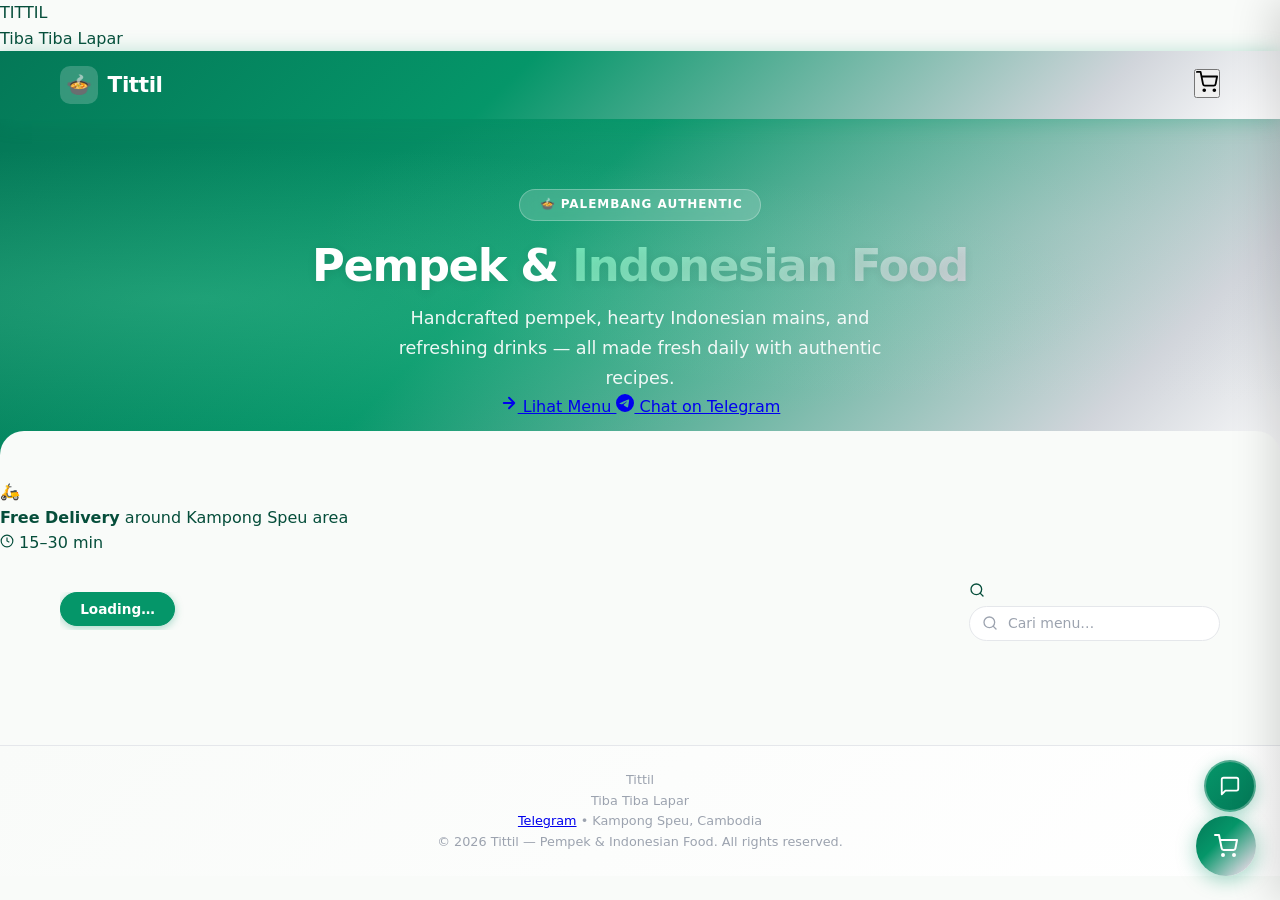
==== commit c12f01f8: "Add files via upload update index.html" ====
--- a/tittil/index.html
+++ b/tittil/index.html
@@ -2,32 +2,86 @@
 <html lang="en">
 <head>
     <meta charset="UTF-8">
-    <meta name="viewport" content="width=device-width, initial-scale=1.0">
-    <title>Tittil — Treats & Bites</title>
+    <meta name="viewport" content="width=device-width, initial-scale=1.0, viewport-fit=cover">
+    <title>Tittil — Pempek & Indonesian Food | Tiba Tiba Lapar</title>
+    <meta name="description" content="Authentic Palembang Pempek & Indonesian Food. Handcrafted, fresh daily. Order now for delivery.">
     <link rel="icon" type="image/x-icon" href="assets/favicon.ico">
     <link rel="stylesheet" href="assets/style.css">
+    <link rel="preconnect" href="https://fonts.googleapis.com">
+    <link href="https://fonts.googleapis.com/css2?family=Playfair+Display:wght@600;700;800&family=Inter:wght@400;500;600;700&display=swap" rel="stylesheet">
 </head>
 <body>
 
+<!-- Splash Screen -->
+<div class="splash" id="splash">
+    <div class="splash-ring">
+        <img src="assets/logo.png" alt="Tittil" class="splash-logo" onerror="this.style.display='none'">
+        <div class="splash-text">TITTIL</div>
+        <div class="splash-tagline">Tiba Tiba Lapar</div>
+    </div>
+</div>
+
 <!-- Header -->
-<header class="site-header">
+<header class="site-header" id="siteHeader">
     <div class="header-inner">
         <a href="/tittil/" class="logo">
-            <span class="logo-icon">&#127870;</span>
-            Tittil
+            <img src="assets/logo.png" alt="Tittil" class="logo-img" onerror="this.style.display='none';this.nextElementSibling.style.display='flex'">
+            <span class="logo-icon" style="display:none">🍲</span>
+            <span class="logo-text">Tittil</span>
         </a>
+        <div class="header-actions">
+            <button class="header-btn" onclick="openCart()" aria-label="Cart">
+                <svg width="22" height="22" viewBox="0 0 24 24" fill="none" stroke="currentColor" stroke-width="2" stroke-linecap="round" stroke-linejoin="round"><circle cx="9" cy="21" r="1"/><circle cx="20" cy="21" r="1"/><path d="M1 1h4l2.68 13.39a2 2 0 0 0 2 1.61h9.72a2 2 0 0 0 2-1.61L23 6H6"/></svg>
+                <span class="header-badge" id="header-badge" style="display:none">0</span>
+            </button>
+        </div>
     </div>
 </header>
 
 <!-- Hero -->
 <section class="hero">
+    <div class="hero-bg">
+        <div class="hero-pattern"></div>
+    </div>
     <div class="hero-content">
-        <div class="hero-badge">&#127856; Freshly Baked Daily</div>
-        <h1>Treats &amp; Bites<br>You'll Love</h1>
-        <p>Indulge in our handcrafted cakes, pastries, and beverages. Every bite made with love and the finest ingredients.</p>
-        <div class="hero-divider"></div>
+        <div class="hero-badge">
+            <span class="hero-badge-pulse"></span>
+            <span>🍲 Palembang Authentic</span>
+        </div>
+        <h1>
+            <span class="hero-line">Pempek &</span>
+            <span class="hero-line highlight">Indonesian Food</span>
+        </h1>
+        <p class="hero-desc">Handcrafted pempek, hearty Indonesian mains, and refreshing drinks — all made fresh daily with authentic recipes.</p>
+        <div class="hero-cta">
+            <a href="#menu" class="hero-btn primary">
+                <svg width="18" height="18" viewBox="0 0 24 24" fill="none" stroke="currentColor" stroke-width="2.5" stroke-linecap="round" stroke-linejoin="round"><path d="M5 12h14M12 5l7 7-7 7"/></svg>
+                Lihat Menu
+            </a>
+            <a href="https://t.me/pempektitilkps" target="_blank" class="hero-btn ghost">
+                <svg width="18" height="18" viewBox="0 0 24 24" fill="currentColor"><path d="M11.944 0A12 12 0 0 0 0 12a12 12 0 0 0 12 12 12 12 0 0 0 12-12A12 12 0 0 0 12 0a12 12 0 0 0-.056 0zm4.962 7.224c.1-.002.321.023.465.14a.506.506 0 0 1 .171.325c.016.093.036.306.02.472-.18 1.898-.962 6.502-1.36 8.627-.168.9-.499 1.201-.82 1.23-.696.065-1.225-.46-1.9-.902-1.056-.693-1.653-1.124-2.678-1.8-1.185-.78-.417-1.21.258-1.91.177-.184 3.247-2.977 3.307-3.23.007-.032.014-.15-.056-.212s-.174-.041-.249-.024c-.106.024-1.793 1.14-5.061 3.345-.479.33-.913.49-1.302.48-.428-.008-1.252-.241-1.865-.44-.752-.245-1.349-.374-1.297-.789.027-.216.325-.437.893-.663 3.498-1.524 5.83-2.529 6.998-3.014 3.332-1.386 4.025-1.627 4.476-1.635z"/></svg>
+                Chat on Telegram
+            </a>
+        </div>
+    </div>
+    <div class="hero-wave">
+        <svg viewBox="0 0 1440 120" preserveAspectRatio="none"><path d="M0,64L48,69.3C96,75,192,85,288,80C384,75,480,53,576,48C672,43,768,53,864,64C960,75,1056,85,1152,80C1248,75,1344,53,1392,42.7L1440,32L1440,120L1392,120C1344,120,1248,120,1152,120C1056,120,960,120,864,120C768,120,672,120,576,120C480,120,384,120,288,120C192,120,96,120,48,120L0,120Z" fill="var(--bg)"/></svg>
     </div>
 </section>
+
+<!-- Delivery Banner -->
+<div class="delivery-banner" id="menu">
+    <div class="delivery-inner">
+        <div class="delivery-icon">🛵</div>
+        <div class="delivery-text">
+            <strong>Free Delivery</strong> around Kampong Speu area
+        </div>
+        <div class="delivery-time">
+            <svg width="14" height="14" viewBox="0 0 24 24" fill="none" stroke="currentColor" stroke-width="2"><circle cx="12" cy="12" r="10"/><polyline points="12 6 12 12 16 14"/></svg>
+            15–30 min
+        </div>
+    </div>
+</div>
 
 <!-- Main -->
 <main class="container">
@@ -35,10 +89,11 @@
     <!-- Toolbar -->
     <div class="toolbar">
         <div class="cat-tabs" id="cat-tabs">
-            <button class="cat-tab active">Loading&hellip;</button>
+            <button class="cat-tab active">Loading…</button>
         </div>
         <div class="search-wrap">
-            <input type="search" id="search-input" placeholder="Search menu&hellip;" autocomplete="off">
+            <svg class="search-icon" width="16" height="16" viewBox="0 0 24 24" fill="none" stroke="currentColor" stroke-width="2" stroke-linecap="round" stroke-linejoin="round"><circle cx="11" cy="11" r="8"/><line x1="21" y1="21" x2="16.65" y2="16.65"/></svg>
+            <input type="search" id="search-input" placeholder="Cari menu…" autocomplete="off">
         </div>
     </div>
 
@@ -47,13 +102,32 @@
 
     <!-- Menu Grid -->
     <div class="menu-grid" id="menu-grid">
-        <p style="padding:2rem;color:#94a3b8;text-align:center">Loading menu&hellip;</p>
+        <div class="menu-skeleton">
+            <div class="skeleton-card"><div class="skeleton-img"></div><div class="skeleton-body"><div class="skeleton-line w-60"></div><div class="skeleton-line w-40"></div><div class="skeleton-line w-80"></div></div></div>
+            <div class="skeleton-card"><div class="skeleton-img"></div><div class="skeleton-body"><div class="skeleton-line w-60"></div><div class="skeleton-line w-40"></div><div class="skeleton-line w-80"></div></div></div>
+            <div class="skeleton-card"><div class="skeleton-img"></div><div class="skeleton-body"><div class="skeleton-line w-60"></div><div class="skeleton-line w-40"></div><div class="skeleton-line w-80"></div></div></div>
+            <div class="skeleton-card"><div class="skeleton-img"></div><div class="skeleton-body"><div class="skeleton-line w-60"></div><div class="skeleton-line w-40"></div><div class="skeleton-line w-80"></div></div></div>
+        </div>
     </div>
 </main>
 
 <!-- Footer -->
 <footer class="site-footer">
-    <p>&copy; 2026 Tittil &mdash; Treats &amp; Bites You'll Love</p>
+    <div class="footer-inner">
+        <div class="footer-brand">
+            <img src="assets/logo.png" alt="Tittil" class="footer-logo" onerror="this.style.display='none'">
+            <div>
+                <div class="footer-name">Tittil</div>
+                <div class="footer-tag">Tiba Tiba Lapar</div>
+            </div>
+        </div>
+        <div class="footer-links">
+            <a href="https://t.me/pempektitilkps" target="_blank">Telegram</a>
+            <span class="footer-dot">•</span>
+            <span>Kampong Speu, Cambodia</span>
+        </div>
+        <p class="footer-copy">&copy; 2026 Tittil — Pempek & Indonesian Food. All rights reserved.</p>
+    </div>
 </footer>
 
 <!-- Drawer Overlay -->
@@ -62,54 +136,84 @@
 <!-- Cart Drawer -->
 <div class="cart-drawer" id="cart-drawer">
     <div class="drawer-header">
-        <h2>&#128722; Pesanan</h2>
-        <button class="close-btn" onclick="closeCart()">&times;</button>
+        <div class="drawer-title">
+            <svg width="20" height="20" viewBox="0 0 24 24" fill="none" stroke="currentColor" stroke-width="2" stroke-linecap="round" stroke-linejoin="round"><circle cx="9" cy="21" r="1"/><circle cx="20" cy="21" r="1"/><path d="M1 1h4l2.68 13.39a2 2 0 0 0 2 1.61h9.72a2 2 0 0 0 2-1.61L23 6H6"/></svg>
+            Pesanan Anda
+        </div>
+        <button class="close-btn" onclick="closeCart()" aria-label="Close cart">
+            <svg width="20" height="20" viewBox="0 0 24 24" fill="none" stroke="currentColor" stroke-width="2" stroke-linecap="round" stroke-linejoin="round"><line x1="18" y1="6" x2="6" y2="18"/><line x1="6" y1="6" x2="18" y2="18"/></svg>
+        </button>
     </div>
     <div class="drawer-body" id="cart-body">
         <div class="drawer-empty">
-            <div class="empty-icon">&#128722;</div>
-            Pesanan masih kosong
+            <div class="empty-icon">🛒</div>
+            <div class="empty-title">Keranjang kosong</div>
+            <div class="empty-desc">Yuk, pilih menu favoritmu!</div>
         </div>
     </div>
     <div class="drawer-footer" id="cart-footer"></div>
 </div>
 
-<!-- Order Confirm -->
+<!-- Order Confirm Modal -->
 <div class="confirm-modal" id="order-confirm">
     <div class="confirm-box">
-        <div class="confirm-icon">&#10003;</div>
-        <h2>Pesanan Terkirim!</h2>
+        <div class="confirm-illustration">
+            <div class="confirm-check">
+                <svg width="40" height="40" viewBox="0 0 24 24" fill="none" stroke="currentColor" stroke-width="3" stroke-linecap="round" stroke-linejoin="round"><polyline points="20 6 9 17 4 12"/></svg>
+            </div>
+        </div>
+        <h2>Pesanan Diterima! 🎉</h2>
         <p>Pesanan <strong id="confirm-order-num"></strong> telah diterima. Kami akan segera menyiapkannya!</p>
-        <button class="confirm-btn" onclick="document.getElementById('order-confirm').classList.remove('open')">Lanjut Belanja</button>
+        <div class="confirm-actions">
+            <a href="https://t.me/pempektitilkps" target="_blank" class="confirm-btn telegram">
+                <svg width="18" height="18" viewBox="0 0 24 24" fill="currentColor"><path d="M11.944 0A12 12 0 0 0 0 12a12 12 0 0 0 12 12 12 12 0 0 0 12-12A12 12 0 0 0 12 0a12 12 0 0 0-.056 0zm4.962 7.224c.1-.002.321.023.465.14a.506.506 0 0 1 .171.325c.016.093.036.306.02.472-.18 1.898-.962 6.502-1.36 8.627-.168.9-.499 1.201-.82 1.23-.696.065-1.225-.46-1.9-.902-1.056-.693-1.653-1.124-2.678-1.8-1.185-.78-.417-1.21.258-1.91.177-.184 3.247-2.977 3.307-3.23.007-.032.014-.15-.056-.212s-.174-.041-.249-.024c-.106.024-1.793 1.14-5.061 3.345-.479.33-.913.49-1.302.48-.428-.008-1.252-.241-1.865-.44-.752-.245-1.349-.374-1.297-.789.027-.216.325-.437.893-.663 3.498-1.524 5.83-2.529 6.998-3.014 3.332-1.386 4.025-1.627 4.476-1.635z"/></svg>
+                Chat via Telegram
+            </a>
+            <button class="confirm-btn secondary" onclick="document.getElementById('order-confirm').classList.remove('open');toggleChat()">
+                <svg width="18" height="18" viewBox="0 0 24 24" fill="none" stroke="currentColor" stroke-width="2" stroke-linecap="round" stroke-linejoin="round"><path d="M21 15a2 2 0 0 1-2 2H7l-4 4V5a2 2 0 0 1 2-2h14a2 2 0 0 1 2 2z"/></svg>
+                Chat dengan Admin
+            </button>
+        </div>
+        <button class="confirm-btn ghost" onclick="document.getElementById('order-confirm').classList.remove('open')">Lanjut Belanja</button>
     </div>
 </div>
 
 <!-- Floating Cart Button -->
-<button class="float-cart" id="floatCartBtn" onclick="openCart()" title="Lihat Pesanan">
-    <span class="float-cart-icon">&#128722;</span>
+<button class="float-cart" id="floatCartBtn" onclick="openCart()" aria-label="Open cart">
+    <svg width="24" height="24" viewBox="0 0 24 24" fill="none" stroke="currentColor" stroke-width="2" stroke-linecap="round" stroke-linejoin="round"><circle cx="9" cy="21" r="1"/><circle cx="20" cy="21" r="1"/><path d="M1 1h4l2.68 13.39a2 2 0 0 0 2 1.61h9.72a2 2 0 0 0 2-1.61L23 6H6"/></svg>
     <span class="float-cart-badge" id="cart-count" style="display:none">0</span>
 </button>
 
 <!-- Chat Bubble -->
-<div class="chat-bubble" id="chatBubble" onclick="toggleChat()" title="Chat with us">
-    &#128172;
+<div class="chat-bubble" id="chatBubble" onclick="toggleChat()" title="Chat with us" aria-label="Chat">
+    <svg width="22" height="22" viewBox="0 0 24 24" fill="none" stroke="currentColor" stroke-width="2" stroke-linecap="round" stroke-linejoin="round"><path d="M21 15a2 2 0 0 1-2 2H7l-4 4V5a2 2 0 0 1 2-2h14a2 2 0 0 1 2 2z"/></svg>
 </div>
 
 <!-- Chat Widget -->
 <div class="chat-widget" id="chatWidget">
     <div class="chat-widget-header">
-        <span>&#128172; Chat with Tittil</span>
-        <button class="chat-close-btn" onclick="toggleChat()">&times;</button>
+        <div class="chat-widget-avatar">
+            <img src="assets/logo.png" alt="Tittil" onerror="this.style.display='none';this.parentElement.innerHTML='🍲'">
+        </div>
+        <div class="chat-widget-info">
+            <div class="chat-widget-name">Tittil Support</div>
+            <div class="chat-widget-status"><span class="status-dot"></span>Online</div>
+        </div>
+        <button class="chat-close-btn" onclick="toggleChat()" aria-label="Close chat">
+            <svg width="18" height="18" viewBox="0 0 24 24" fill="none" stroke="currentColor" stroke-width="2" stroke-linecap="round" stroke-linejoin="round"><line x1="18" y1="6" x2="6" y2="18"/><line x1="6" y1="6" x2="18" y2="18"/></svg>
+        </button>
     </div>
     <div class="chat-widget-messages" id="chatMessages">
         <div class="chat-widget-msg theirs">
-            <div class="chat-widget-bubble">Hi there! How can we help you today?</div>
+            <div class="chat-widget-bubble">Halo! 👋 Selamat datang di Tittil. Ada yang bisa kami bantu?</div>
             <div class="chat-widget-time">Just now</div>
         </div>
     </div>
     <div class="chat-widget-input-area">
-        <input type="text" id="chatInput" placeholder="Type a message..." maxlength="500" autocomplete="off">
-        <button onclick="sendChatMessage()">Send</button>
+        <input type="text" id="chatInput" placeholder="Ketik pesan…" maxlength="500" autocomplete="off">
+        <button onclick="sendChatMessage()" aria-label="Send">
+            <svg width="18" height="18" viewBox="0 0 24 24" fill="none" stroke="currentColor" stroke-width="2" stroke-linecap="round" stroke-linejoin="round"><line x1="22" y1="2" x2="11" y2="13"/><polygon points="22 2 15 22 11 13 2 9 22 2"/></svg>
+        </button>
     </div>
 </div>
 
@@ -118,4 +222,4 @@
 
 <script src="assets/app.js"></script>
 </body>
-</html>
+</html>
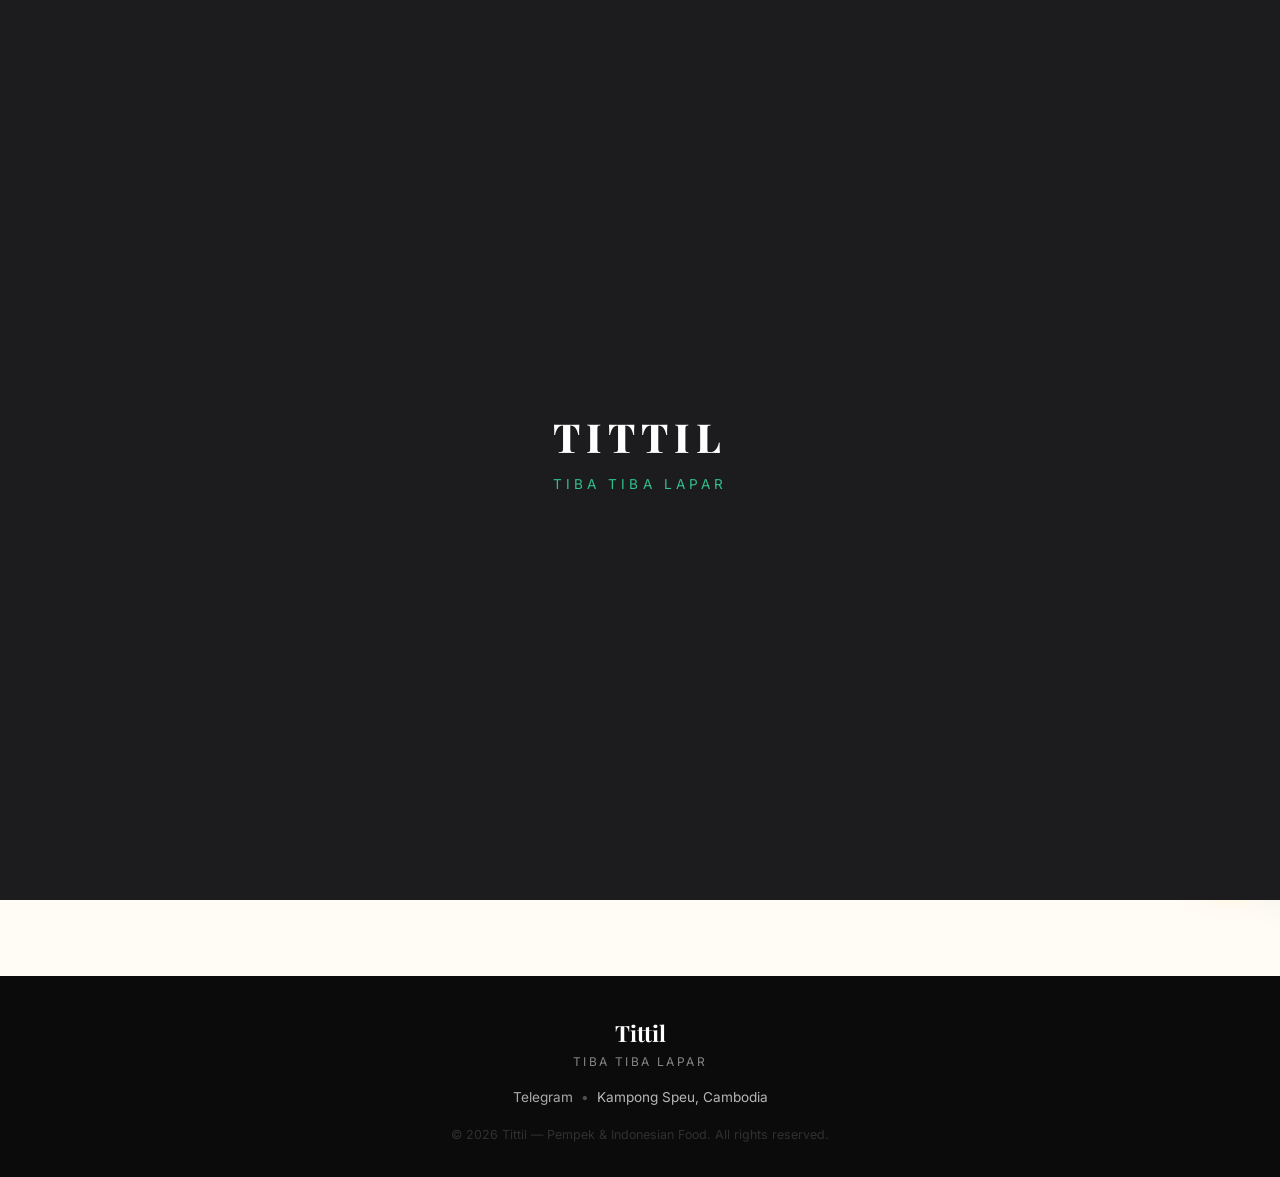
==== commit 0f9ac47d: "Tittil: warm golden theme + English locale" ====
--- a/tittil/index.html
+++ b/tittil/index.html
@@ -7,6 +7,7 @@
     <meta name="description" content="Authentic Palembang Pempek & Indonesian Food. Handcrafted, fresh daily. Order now for delivery.">
     <link rel="icon" type="image/x-icon" href="assets/favicon.ico">
     <link rel="stylesheet" href="assets/style.css">
+    <link rel="stylesheet" href="assets/theme.css">
     <link rel="preconnect" href="https://fonts.googleapis.com">
     <link href="https://fonts.googleapis.com/css2?family=Playfair+Display:wght@600;700;800&family=Inter:wght@400;500;600;700&display=swap" rel="stylesheet">
 </head>
@@ -56,7 +57,7 @@
         <div class="hero-cta">
             <a href="#menu" class="hero-btn primary">
                 <svg width="18" height="18" viewBox="0 0 24 24" fill="none" stroke="currentColor" stroke-width="2.5" stroke-linecap="round" stroke-linejoin="round"><path d="M5 12h14M12 5l7 7-7 7"/></svg>
-                Lihat Menu
+                View Menu
             </a>
             <a href="https://t.me/pempektitilkps" target="_blank" class="hero-btn ghost">
                 <svg width="18" height="18" viewBox="0 0 24 24" fill="currentColor"><path d="M11.944 0A12 12 0 0 0 0 12a12 12 0 0 0 12 12 12 12 0 0 0 12-12A12 12 0 0 0 12 0a12 12 0 0 0-.056 0zm4.962 7.224c.1-.002.321.023.465.14a.506.506 0 0 1 .171.325c.016.093.036.306.02.472-.18 1.898-.962 6.502-1.36 8.627-.168.9-.499 1.201-.82 1.23-.696.065-1.225-.46-1.9-.902-1.056-.693-1.653-1.124-2.678-1.8-1.185-.78-.417-1.21.258-1.91.177-.184 3.247-2.977 3.307-3.23.007-.032.014-.15-.056-.212s-.174-.041-.249-.024c-.106.024-1.793 1.14-5.061 3.345-.479.33-.913.49-1.302.48-.428-.008-1.252-.241-1.865-.44-.752-.245-1.349-.374-1.297-.789.027-.216.325-.437.893-.663 3.498-1.524 5.83-2.529 6.998-3.014 3.332-1.386 4.025-1.627 4.476-1.635z"/></svg>
@@ -93,7 +94,7 @@
         </div>
         <div class="search-wrap">
             <svg class="search-icon" width="16" height="16" viewBox="0 0 24 24" fill="none" stroke="currentColor" stroke-width="2" stroke-linecap="round" stroke-linejoin="round"><circle cx="11" cy="11" r="8"/><line x1="21" y1="21" x2="16.65" y2="16.65"/></svg>
-            <input type="search" id="search-input" placeholder="Cari menu…" autocomplete="off">
+            <input type="search" id="search-input" placeholder="Search menu…" autocomplete="off">
         </div>
     </div>
 
@@ -138,7 +139,7 @@
     <div class="drawer-header">
         <div class="drawer-title">
             <svg width="20" height="20" viewBox="0 0 24 24" fill="none" stroke="currentColor" stroke-width="2" stroke-linecap="round" stroke-linejoin="round"><circle cx="9" cy="21" r="1"/><circle cx="20" cy="21" r="1"/><path d="M1 1h4l2.68 13.39a2 2 0 0 0 2 1.61h9.72a2 2 0 0 0 2-1.61L23 6H6"/></svg>
-            Pesanan Anda
+            Your Order
         </div>
         <button class="close-btn" onclick="closeCart()" aria-label="Close cart">
             <svg width="20" height="20" viewBox="0 0 24 24" fill="none" stroke="currentColor" stroke-width="2" stroke-linecap="round" stroke-linejoin="round"><line x1="18" y1="6" x2="6" y2="18"/><line x1="6" y1="6" x2="18" y2="18"/></svg>
@@ -147,8 +148,8 @@
     <div class="drawer-body" id="cart-body">
         <div class="drawer-empty">
             <div class="empty-icon">🛒</div>
-            <div class="empty-title">Keranjang kosong</div>
-            <div class="empty-desc">Yuk, pilih menu favoritmu!</div>
+            <div class="empty-title">Your cart is empty</div>
+            <div class="empty-desc">Browse the menu and pick your favorites!</div>
         </div>
     </div>
     <div class="drawer-footer" id="cart-footer"></div>
@@ -162,8 +163,8 @@
                 <svg width="40" height="40" viewBox="0 0 24 24" fill="none" stroke="currentColor" stroke-width="3" stroke-linecap="round" stroke-linejoin="round"><polyline points="20 6 9 17 4 12"/></svg>
             </div>
         </div>
-        <h2>Pesanan Diterima! 🎉</h2>
-        <p>Pesanan <strong id="confirm-order-num"></strong> telah diterima. Kami akan segera menyiapkannya!</p>
+        <h2>Order Received! 🎉</h2>
+        <p>Pesanan <strong id="confirm-order-num"></strong> has been received. We'll get it ready soon!</p>
         <div class="confirm-actions">
             <a href="https://t.me/pempektitilkps" target="_blank" class="confirm-btn telegram">
                 <svg width="18" height="18" viewBox="0 0 24 24" fill="currentColor"><path d="M11.944 0A12 12 0 0 0 0 12a12 12 0 0 0 12 12 12 12 0 0 0 12-12A12 12 0 0 0 12 0a12 12 0 0 0-.056 0zm4.962 7.224c.1-.002.321.023.465.14a.506.506 0 0 1 .171.325c.016.093.036.306.02.472-.18 1.898-.962 6.502-1.36 8.627-.168.9-.499 1.201-.82 1.23-.696.065-1.225-.46-1.9-.902-1.056-.693-1.653-1.124-2.678-1.8-1.185-.78-.417-1.21.258-1.91.177-.184 3.247-2.977 3.307-3.23.007-.032.014-.15-.056-.212s-.174-.041-.249-.024c-.106.024-1.793 1.14-5.061 3.345-.479.33-.913.49-1.302.48-.428-.008-1.252-.241-1.865-.44-.752-.245-1.349-.374-1.297-.789.027-.216.325-.437.893-.663 3.498-1.524 5.83-2.529 6.998-3.014 3.332-1.386 4.025-1.627 4.476-1.635z"/></svg>
@@ -171,10 +172,10 @@
             </a>
             <button class="confirm-btn secondary" onclick="document.getElementById('order-confirm').classList.remove('open');toggleChat()">
                 <svg width="18" height="18" viewBox="0 0 24 24" fill="none" stroke="currentColor" stroke-width="2" stroke-linecap="round" stroke-linejoin="round"><path d="M21 15a2 2 0 0 1-2 2H7l-4 4V5a2 2 0 0 1 2-2h14a2 2 0 0 1 2 2z"/></svg>
-                Chat dengan Admin
+                Chat with Admin
             </button>
         </div>
-        <button class="confirm-btn ghost" onclick="document.getElementById('order-confirm').classList.remove('open')">Lanjut Belanja</button>
+        <button class="confirm-btn ghost" onclick="document.getElementById('order-confirm').classList.remove('open')">Continue Shopping</button>
     </div>
 </div>
 
@@ -205,12 +206,12 @@
     </div>
     <div class="chat-widget-messages" id="chatMessages">
         <div class="chat-widget-msg theirs">
-            <div class="chat-widget-bubble">Halo! 👋 Selamat datang di Tittil. Ada yang bisa kami bantu?</div>
+            <div class="chat-widget-bubble">Hi there! 👋 Welcome to Tittil. How can we help?</div>
             <div class="chat-widget-time">Just now</div>
         </div>
     </div>
     <div class="chat-widget-input-area">
-        <input type="text" id="chatInput" placeholder="Ketik pesan…" maxlength="500" autocomplete="off">
+        <input type="text" id="chatInput" placeholder="Type a message…" maxlength="500" autocomplete="off">
         <button onclick="sendChatMessage()" aria-label="Send">
             <svg width="18" height="18" viewBox="0 0 24 24" fill="none" stroke="currentColor" stroke-width="2" stroke-linecap="round" stroke-linejoin="round"><line x1="22" y1="2" x2="11" y2="13"/><polygon points="22 2 15 22 11 13 2 9 22 2"/></svg>
         </button>
@@ -221,5 +222,22 @@
 <div class="toast" id="toast"></div>
 
 <script src="assets/app.js"></script>
+
+<!-- Bottom Navigation Bar -->
+<nav class="bottom-nav" id="bottomNav">
+    <a href="/tittil/" class="bottom-nav-item active">
+        <svg width="22" height="22" viewBox="0 0 24 24" fill="none" stroke="currentColor" stroke-width="1.8" stroke-linecap="round" stroke-linejoin="round"><path d="M3 9l9-7 9 7v11a2 2 0 0 1-2 2H5a2 2 0 0 1-2-2z"/><polyline points="9 22 9 12 15 12 15 22"/></svg>
+    </a>
+    <button class="bottom-nav-item" onclick="openCart()">
+        <svg width="22" height="22" viewBox="0 0 24 24" fill="none" stroke="currentColor" stroke-width="1.8" stroke-linecap="round" stroke-linejoin="round"><circle cx="9" cy="21" r="1"/><circle cx="20" cy="21" r="1"/><path d="M1 1h4l2.68 13.39a2 2 0 0 0 2 1.61h9.72a2 2 0 0 0 2-1.61L23 6H6"/></svg>
+    </button>
+    <button class="bottom-nav-item" onclick="toggleChat()">
+        <svg width="22" height="22" viewBox="0 0 24 24" fill="none" stroke="currentColor" stroke-width="1.8" stroke-linecap="round" stroke-linejoin="round"><path d="M21 15a2 2 0 0 1-2 2H7l-4 4V5a2 2 0 0 1 2-2h14a2 2 0 0 1 2 2z"/></svg>
+    </button>
+    <a href="https://t.me/pempektitilkps" target="_blank" class="bottom-nav-item">
+        <svg width="22" height="22" viewBox="0 0 24 24" fill="none" stroke="currentColor" stroke-width="1.8" stroke-linecap="round" stroke-linejoin="round"><path d="M20 21v-2a4 4 0 0 0-4-4H8a4 4 0 0 0-4 4v2"/><circle cx="12" cy="7" r="4"/></svg>
+    </a>
+</nav>
+
 </body>
 </html>
--- a/tittil/assets/style.css
+++ b/tittil/assets/style.css
@@ -1,46 +1,54 @@
-/* ===== Tittil — Redesign: Green Gradient → Silver → White ===== */
-/* Inspired by Figma Food Delivery Mobile App (Anna Virenko)      */
+/* =============================================================
+   TITTIL — Pempek & Indonesian Food
+   "Tiba Tiba Lapar"
+   Design: Catchy, Modern, Elegant, Simple
+   Color Palette: Deep Forest Green + Warm Cream + Gold Accent
+   ============================================================= */
 
 :root {
-  --green-dark: #047857;
-  --green: #059669;
-  --green-mid: #10B981;
-  --green-light: #6EE7B7;
-  --green-pale: #D1FAE5;
-  --silver: #D1D5DB;
-  --silver-light: #E5E7EB;
-  --silver-pale: #F3F4F6;
-  --white: #FFFFFF;
-  --off-white: #F9FBF9;
-
-  --primary: var(--green);
-  --primary-dark: var(--green-dark);
-  --primary-light: var(--green-light);
-  --accent: #F59E0B;
-  --accent-dark: #D97706;
-
-  --bg: var(--off-white);
-  --card-bg: var(--white);
-  --border: var(--silver-light);
-  --text: #064E3B;
-  --text-secondary: #6B7280;
-  --text-muted: #9CA3AF;
-
-  --header-bg-start: var(--green-dark);
-  --header-bg-mid: var(--green);
-  --header-bg-end: #065F46;
-  --header-text: var(--white);
-
-  --font: 'Segoe UI', system-ui, -apple-system, BlinkMacSystemFont, sans-serif;
-  --radius: 16px;
-  --radius-sm: 10px;
-  --radius-xs: 6px;
-  --shadow: 0 1px 3px rgba(5, 150, 105, 0.08);
-  --shadow-lg: 0 8px 30px rgba(5, 150, 105, 0.15);
-  --shadow-xl: 0 16px 48px rgba(5, 150, 105, 0.18);
-  --transition: 0.25s cubic-bezier(0.4, 0, 0.2, 1);
-  --green-grad: linear-gradient(135deg, var(--green-dark) 0%, var(--green) 40%, var(--silver) 85%, var(--white) 100%);
-  --green-grad-rev: linear-gradient(135deg, var(--white) 0%, var(--silver) 20%, var(--green-mid) 60%, var(--green-dark) 100%);
+  --forest: #0B4D2E;
+  --forest-dark: #083D24;
+  --forest-light: #1A6B43;
+  --emerald: #10B981;
+  --emerald-light: #34D399;
+  --sage: #A7F3D0;
+  --mint: #D1FAE5;
+  --cream: #FEFCF5;
+  --cream-warm: #FDF8ED;
+  --cream-dark: #F5EFE0;
+  --gold: #D4A843;
+  --gold-light: #F0D78C;
+  --gold-dark: #B8922E;
+
+  --primary: var(--forest);
+  --primary-hover: var(--forest-light);
+  --accent: var(--gold);
+  --accent-hover: var(--gold-dark);
+
+  --bg: var(--cream);
+  --bg-warm: var(--cream-warm);
+  --card-bg: #FFFFFF;
+  --border: #E8E0D0;
+  --border-light: #F0EBE0;
+
+  --text: #1A2E1A;
+  --text-secondary: #4A5D4A;
+  --text-muted: #8A9A8A;
+  --text-light: #B0C0B0;
+
+  --font-display: 'Playfair Display', Georgia, serif;
+  --font-body: 'Inter', system-ui, -apple-system, sans-serif;
+
+  --radius: 20px;
+  --radius-lg: 24px;
+  --radius-sm: 14px;
+  --radius-xs: 10px;
+  --shadow-sm: 0 1px 2px rgba(11, 77, 46, 0.04);
+  --shadow: 0 4px 12px rgba(11, 77, 46, 0.08);
+  --shadow-lg: 0 12px 40px rgba(11, 77, 46, 0.12);
+  --shadow-xl: 0 24px 60px rgba(11, 77, 46, 0.16);
+  --transition: 0.3s cubic-bezier(0.4, 0, 0.2, 1);
+  --transition-bounce: 0.5s cubic-bezier(0.34, 1.56, 0.64, 1);
 }
 
 *, *::before, *::after { box-sizing: border-box; margin: 0; padding: 0; }
@@ -48,138 +56,243 @@
 html { scroll-behavior: smooth; }
 
 body {
-  font-family: var(--font);
+  font-family: var(--font-body);
   background: var(--bg);
   color: var(--text);
   line-height: 1.6;
   -webkit-font-smoothing: antialiased;
   -moz-osx-font-smoothing: grayscale;
-}
-
-/* ===== Scrollbar ===== */
-::-webkit-scrollbar { width: 6px; }
+  overflow-x: hidden;
+}
+
+/* ===================== SCROLLBAR ===================== */
+::-webkit-scrollbar { width: 5px; }
 ::-webkit-scrollbar-track { background: transparent; }
-::-webkit-scrollbar-thumb { background: var(--silver); border-radius: 3px; }
-::-webkit-scrollbar-thumb:hover { background: var(--green-light); }
-
-/* ===== Header ===== */
+::-webkit-scrollbar-thumb { background: var(--border); border-radius: 10px; }
+::-webkit-scrollbar-thumb:hover { background: var(--emerald); }
+
+/* ===================== SPLASH SCREEN ===================== */
+.splash {
+  position: fixed;
+  inset: 0;
+  background: var(--forest);
+  display: flex;
+  align-items: center;
+  justify-content: center;
+  z-index: 9999;
+  transition: opacity 0.6s ease, visibility 0.6s ease;
+}
+.splash.done { opacity: 0; visibility: hidden; pointer-events: none; }
+
+.splash-ring {
+  text-align: center;
+  animation: splashIn 0.8s cubic-bezier(0.34, 1.56, 0.64, 1);
+}
+
+.splash-logo {
+  width: 80px;
+  height: 80px;
+  border-radius: 50%;
+  object-fit: cover;
+  margin-bottom: 1rem;
+  border: 3px solid rgba(255,255,255,0.2);
+  animation: splashPulse 2s ease-in-out infinite;
+}
+
+.splash-text {
+  font-family: var(--font-display);
+  font-size: 2.5rem;
+  font-weight: 800;
+  color: #fff;
+  letter-spacing: 0.15em;
+  text-transform: uppercase;
+}
+
+.splash-tagline {
+  font-family: var(--font-body);
+  font-size: 0.85rem;
+  color: var(--emerald-light);
+  letter-spacing: 0.3em;
+  text-transform: uppercase;
+  margin-top: 0.3rem;
+  opacity: 0.9;
+}
+
+@keyframes splashIn {
+  from { opacity: 0; transform: scale(0.8) translateY(20px); }
+  to { opacity: 1; transform: scale(1) translateY(0); }
+}
+
+@keyframes splashPulse {
+  0%, 100% { transform: scale(1); box-shadow: 0 0 0 0 rgba(255,255,255,0.2); }
+  50% { transform: scale(1.05); box-shadow: 0 0 0 15px rgba(255,255,255,0); }
+}
+
+/* ===================== HEADER ===================== */
 .site-header {
-  background: var(--green-grad);
-  color: var(--header-text);
+  background: rgba(255,255,255,0.85);
+  backdrop-filter: blur(20px) saturate(1.8);
+  -webkit-backdrop-filter: blur(20px) saturate(1.8);
+  border-bottom: 1px solid var(--border-light);
   position: sticky;
   top: 0;
   z-index: 100;
-  box-shadow: 0 2px 20px rgba(5, 150, 105, 0.3);
+  transition: var(--transition);
+}
+
+.site-header.scrolled {
+  background: rgba(255,255,255,0.95);
+  box-shadow: var(--shadow);
 }
 
 .header-inner {
   max-width: 1200px;
   margin: 0 auto;
-  padding: 0 1.25rem;
+  padding: 0 1.5rem;
   display: flex;
   align-items: center;
   justify-content: space-between;
-  height: 68px;
+  height: 64px;
 }
 
 .logo {
   display: flex;
   align-items: center;
   gap: 0.6rem;
-  font-size: 1.35rem;
-  font-weight: 800;
+  text-decoration: none;
+}
+
+.logo-img {
+  width: 40px;
+  height: 40px;
+  border-radius: 50%;
+  object-fit: cover;
+  border: 2px solid var(--forest);
+}
+
+.logo-icon {
+  width: 40px;
+  height: 40px;
+  background: var(--forest);
+  border-radius: 50%;
+  display: flex;
+  align-items: center;
+  justify-content: center;
+  font-size: 1.2rem;
+  color: #fff;
+}
+
+.logo-text {
+  font-family: var(--font-display);
+  font-size: 1.5rem;
+  font-weight: 700;
+  color: var(--forest);
   letter-spacing: -0.02em;
-  color: #fff;
-  text-decoration: none;
-}
-
-.logo-icon {
-  width: 38px;
-  height: 38px;
-  background: rgba(255,255,255,0.2);
-  border-radius: 10px;
-  display: flex;
-  align-items: center;
-  justify-content: center;
-  font-size: 1.3rem;
-  backdrop-filter: blur(4px);
-}
-
-/* ===== Hero Section (Inspired by Figma Food Delivery) ===== */
+}
+
+.header-actions {
+  display: flex;
+  align-items: center;
+  gap: 0.5rem;
+}
+
+.header-btn {
+  position: relative;
+  width: 42px;
+  height: 42px;
+  border-radius: 50%;
+  border: none;
+  background: var(--bg-warm);
+  color: var(--forest);
+  display: flex;
+  align-items: center;
+  justify-content: center;
+  cursor: pointer;
+  transition: var(--transition);
+}
+
+.header-btn:hover {
+  background: var(--forest);
+  color: #fff;
+  transform: scale(1.05);
+}
+
+.header-badge {
+  position: absolute;
+  top: -2px;
+  right: -2px;
+  min-width: 18px;
+  height: 18px;
+  background: var(--gold);
+  color: #fff;
+  font-size: 0.65rem;
+  font-weight: 700;
+  border-radius: 50%;
+  display: inline-flex;
+  align-items: center;
+  justify-content: center;
+  padding: 0 4px;
+  animation: badgePop 0.3s var(--transition-bounce);
+}
+
+@keyframes badgePop {
+  from { transform: scale(0); }
+  to { transform: scale(1); }
+}
+
+/* ===================== HERO ===================== */
 .hero {
   position: relative;
-  background: var(--green-grad);
-  color: #fff;
-  padding: 4rem 1.25rem 3.5rem;
+  background: var(--forest);
+  color: #fff;
+  padding: 5rem 1.5rem 6rem;
   text-align: center;
   overflow: hidden;
-  min-height: 360px;
-  display: flex;
-  align-items: center;
-}
-
-.hero-bg-img {
+  min-height: 420px;
+  display: flex;
+  align-items: center;
+  justify-content: center;
+}
+
+.hero-bg {
   position: absolute;
   inset: 0;
-  background-image: url('assets/images/pempek/pempek_02.jpg');
-  background-size: cover;
-  background-position: center 40%;
-  opacity: 0.18;
-  pointer-events: none;
+  overflow: hidden;
+}
+
+.hero-pattern {
+  position: absolute;
+  inset: 0;
+  background-image:
+    radial-gradient(circle at 20% 50%, rgba(16, 185, 129, 0.15) 0%, transparent 50%),
+    radial-gradient(circle at 80% 20%, rgba(212, 168, 67, 0.1) 0%, transparent 40%),
+    radial-gradient(circle at 60% 80%, rgba(255,255,255,0.05) 0%, transparent 30%);
 }
 
 .hero::before {
   content: '';
   position: absolute;
-  inset: 0;
-  background:
-    radial-gradient(ellipse at 15% 50%, rgba(110, 231, 183, 0.25) 0%, transparent 60%),
-    radial-gradient(ellipse at 85% 30%, rgba(209, 213, 219, 0.2) 0%, transparent 50%);
-  pointer-events: none;
-  z-index: 1;
+  top: -50%;
+  right: -20%;
+  width: 600px;
+  height: 600px;
+  background: radial-gradient(circle, rgba(16, 185, 129, 0.12) 0%, transparent 70%);
+  border-radius: 50%;
 }
 
 .hero::after {
   content: '';
   position: absolute;
-  bottom: 0;
-  left: 0;
-  right: 0;
-  height: 48px;
-  background: var(--bg);
-  border-radius: 24px 24px 0 0;
-  z-index: 2;
-}
-
-/* Floating decorative elements */
-.hero-deco {
-  position: absolute;
-  border-radius: 50%;
-  opacity: 0.1;
-  pointer-events: none;
-}
-
-.hero-deco-1 {
-  width: 120px; height: 120px;
-  background: #fff;
-  top: -30px; right: 10%;
-}
-
-.hero-deco-2 {
-  width: 80px; height: 80px;
-  background: var(--green-light);
-  bottom: 60px; left: 8%;
-}
-
-.hero-deco-3 {
-  width: 60px; height: 60px;
-  background: var(--silver);
-  top: 20%; right: 5%;
-  opacity: 0.08;
+  bottom: -30%;
+  left: -10%;
+  width: 400px;
+  height: 400px;
+  background: radial-gradient(circle, rgba(212, 168, 67, 0.08) 0%, transparent 70%);
+  border-radius: 50%;
 }
 
 .hero-content {
-  max-width: 680px;
+  max-width: 640px;
   margin: 0 auto;
   position: relative;
   z-index: 1;
@@ -188,108 +301,195 @@
 .hero-badge {
   display: inline-flex;
   align-items: center;
-  gap: 0.4rem;
-  background: rgba(255,255,255,0.18);
+  gap: 0.5rem;
+  background: rgba(255,255,255,0.12);
   backdrop-filter: blur(8px);
-  padding: 0.35rem 1.1rem 0.35rem 0.85rem;
+  padding: 0.4rem 1.2rem;
   border-radius: 9999px;
   font-size: 0.75rem;
   font-weight: 600;
   text-transform: uppercase;
-  letter-spacing: 0.08em;
-  margin-bottom: 1.25rem;
-  border: 1px solid rgba(255,255,255,0.25);
-}
-
-.hero-badge-dot {
+  letter-spacing: 0.1em;
+  margin-bottom: 1.5rem;
+  border: 1px solid rgba(255,255,255,0.15);
+}
+
+.hero-badge-pulse {
   width: 8px;
   height: 8px;
-  background: var(--green-light);
+  background: var(--emerald-light);
   border-radius: 50%;
   animation: pulse 2s ease-in-out infinite;
 }
 
 @keyframes pulse {
   0%, 100% { opacity: 1; transform: scale(1); }
-  50% { opacity: 0.5; transform: scale(0.8); }
+  50% { opacity: 0.4; transform: scale(0.7); }
 }
 
 .hero h1 {
-  font-size: 2.8rem;
-  font-weight: 800;
-  line-height: 1.1;
-  margin-bottom: 0.85rem;
-  letter-spacing: -0.03em;
-  text-shadow: 0 2px 10px rgba(0,0,0,0.08);
-}
-
-.hero h1 .highlight {
-  background: linear-gradient(135deg, var(--green-light), var(--silver));
+  font-family: var(--font-display);
+  font-size: 3.2rem;
+  font-weight: 700;
+  line-height: 1.15;
+  margin-bottom: 1rem;
+}
+
+.hero-line {
+  display: block;
+}
+
+.hero-line.highlight {
+  background: linear-gradient(135deg, var(--gold-light), var(--gold));
   -webkit-background-clip: text;
   -webkit-text-fill-color: transparent;
   background-clip: text;
 }
 
-.hero p {
-  font-size: 1.1rem;
-  opacity: 0.92;
-  max-width: 500px;
+.hero-desc {
+  font-size: 1.05rem;
+  opacity: 0.85;
+  max-width: 480px;
+  margin: 0 auto 1.8rem;
+  line-height: 1.7;
+  color: rgba(255,255,255,0.8);
+}
+
+.hero-cta {
+  display: flex;
+  gap: 0.75rem;
+  justify-content: center;
+  flex-wrap: wrap;
+}
+
+.hero-btn {
+  display: inline-flex;
+  align-items: center;
+  gap: 0.5rem;
+  padding: 0.75rem 1.5rem;
+  border-radius: 9999px;
+  font-size: 0.9rem;
+  font-weight: 600;
+  text-decoration: none;
+  cursor: pointer;
+  border: none;
+  transition: var(--transition);
+  font-family: var(--font-body);
+}
+
+.hero-btn.primary {
+  background: var(--gold);
+  color: var(--forest-dark);
+  box-shadow: 0 4px 16px rgba(212, 168, 67, 0.35);
+}
+
+.hero-btn.primary:hover {
+  background: var(--gold-light);
+  transform: translateY(-2px);
+  box-shadow: 0 8px 24px rgba(212, 168, 67, 0.45);
+}
+
+.hero-btn.ghost {
+  background: rgba(255,255,255,0.1);
+  color: #fff;
+  border: 1px solid rgba(255,255,255,0.2);
+  backdrop-filter: blur(4px);
+}
+
+.hero-btn.ghost:hover {
+  background: rgba(255,255,255,0.2);
+  transform: translateY(-2px);
+}
+
+.hero-wave {
+  position: absolute;
+  bottom: -1px;
+  left: 0;
+  right: 0;
+  height: 60px;
+  z-index: 2;
+}
+
+.hero-wave svg {
+  width: 100%;
+  height: 100%;
+  display: block;
+}
+
+/* ===================== DELIVERY BANNER ===================== */
+.delivery-banner {
+  background: var(--card-bg);
+  border-bottom: 1px solid var(--border-light);
+  padding: 0.75rem 1.5rem;
+  position: sticky;
+  top: 64px;
+  z-index: 50;
+}
+
+.delivery-inner {
+  max-width: 1200px;
   margin: 0 auto;
-  line-height: 1.7;
-}
-
-.hero-stats {
-  display: flex;
-  justify-content: center;
-  gap: 2rem;
-  margin-top: 1.5rem;
-}
-
-.hero-stat {
-  text-align: center;
-}
-
-.hero-stat-num {
-  font-size: 1.5rem;
-  font-weight: 800;
-  line-height: 1;
-  background: linear-gradient(135deg, #fff, var(--green-light));
-  -webkit-background-clip: text;
-  -webkit-text-fill-color: transparent;
-  background-clip: text;
-}
-
-.hero-stat-label {
-  font-size: 0.7rem;
-  opacity: 0.75;
-  text-transform: uppercase;
-  letter-spacing: 0.05em;
-  margin-top: 0.15rem;
-}
-
-/* ===== Main Container ===== */
+  display: flex;
+  align-items: center;
+  justify-content: center;
+  gap: 0.75rem;
+  flex-wrap: wrap;
+}
+
+.delivery-icon {
+  font-size: 1.3rem;
+  animation: scooter 2s ease-in-out infinite;
+}
+
+@keyframes scooter {
+  0%, 100% { transform: translateX(0); }
+  25% { transform: translateX(3px); }
+  75% { transform: translateX(-3px); }
+}
+
+.delivery-text {
+  font-size: 0.85rem;
+  color: var(--text-secondary);
+}
+
+.delivery-text strong {
+  color: var(--forest);
+  font-weight: 600;
+}
+
+.delivery-time {
+  display: inline-flex;
+  align-items: center;
+  gap: 0.3rem;
+  font-size: 0.8rem;
+  color: var(--emerald);
+  font-weight: 600;
+  background: var(--mint);
+  padding: 0.25rem 0.75rem;
+  border-radius: 9999px;
+}
+
+/* ===================== MAIN CONTAINER ===================== */
 .container {
   max-width: 1200px;
   margin: 0 auto;
-  padding: 0 1.25rem;
-  position: relative;
-}
-
-/* ===== Toolbar ===== */
+  padding: 0 1.5rem;
+}
+
+/* ===================== TOOLBAR ===================== */
 .toolbar {
   display: flex;
   flex-wrap: wrap;
   gap: 1rem;
   align-items: center;
-  padding: 1.5rem 0 1.25rem;
+  padding: 1.75rem 0 1.25rem;
 }
 
 .cat-tabs {
   display: flex;
-  gap: 0.4rem;
+  gap: 0.5rem;
   overflow-x: auto;
-  scrollbar-width: thin;
-  scrollbar-color: var(--silver) transparent;
+  scrollbar-width: none;
   flex: 1;
   padding-bottom: 0.25rem;
   scroll-behavior: smooth;
@@ -301,62 +501,79 @@
 
 .cat-tab {
   flex-shrink: 0;
-  padding: 0.5rem 1.2rem;
+  padding: 0.55rem 1.1rem;
   border-radius: 9999px;
   border: 1.5px solid var(--border);
   background: var(--card-bg);
   cursor: pointer;
-  font-size: 0.85rem;
+  font-size: 0.82rem;
+  font-weight: 500;
+  color: var(--text-secondary);
+  transition: var(--transition);
+  font-family: var(--font-body);
+  white-space: nowrap;
+}
+
+.cat-tab:hover {
+  border-color: var(--emerald);
+  color: var(--forest);
+  background: var(--mint);
+}
+
+.cat-tab.active {
+  background: var(--forest);
+  border-color: var(--forest);
+  color: #fff;
+  box-shadow: 0 2px 10px rgba(11, 77, 46, 0.3);
   font-weight: 600;
-  color: var(--text-secondary);
-  transition: var(--transition);
-  font-family: var(--font);
-  white-space: nowrap;
-}
-
-.cat-tab:hover {
-  border-color: var(--green-mid);
-  color: var(--green);
-  background: var(--green-pale);
-}
-
-.cat-tab.active {
-  background: var(--green);
-  border-color: var(--green);
-  color: #fff;
-  box-shadow: 0 2px 8px rgba(5, 150, 105, 0.35);
 }
 
 .search-wrap {
-  min-width: 200px;
+  position: relative;
+  min-width: 220px;
   flex-shrink: 0;
+}
+
+.search-icon {
+  position: absolute;
+  left: 0.9rem;
+  top: 50%;
+  transform: translateY(-50%);
+  color: var(--text-muted);
+  pointer-events: none;
+  transition: var(--transition);
 }
 
 .search-wrap input {
   width: 100%;
-  padding: 0.55rem 1rem 0.55rem 2.4rem;
+  padding: 0.6rem 1rem 0.6rem 2.5rem;
   border: 1.5px solid var(--border);
   border-radius: 9999px;
   font-size: 0.875rem;
-  background: var(--card-bg) url("data:image/svg+xml,%3Csvg xmlns='http://www.w3.org/2000/svg' width='16' height='16' viewBox='0 0 24 24' fill='none' stroke='%239CA3AF' stroke-width='2' stroke-linecap='round' stroke-linejoin='round'%3E%3Ccircle cx='11' cy='11' r='8'/%3E%3Cline x1='21' y1='21' x2='16.65' y2='16.65'/%3E%3C/svg%3E") 0.75rem center no-repeat;
-  font-family: var(--font);
+  background: var(--card-bg);
+  font-family: var(--font-body);
   transition: var(--transition);
   color: var(--text);
 }
 
 .search-wrap input:focus {
   outline: none;
-  border-color: var(--green);
-  box-shadow: 0 0 0 3px rgba(5, 150, 105, 0.1);
+  border-color: var(--emerald);
+  box-shadow: 0 0 0 3px rgba(16, 185, 129, 0.12);
+}
+
+.search-wrap input:focus + .search-icon,
+.search-wrap input:focus ~ .search-icon {
+  color: var(--emerald);
 }
 
 .search-wrap input::placeholder { color: var(--text-muted); }
 
-/* ===== Stats Bar ===== */
+/* ===================== STATS BAR ===================== */
 .stats-bar {
   display: flex;
-  gap: 0.75rem;
-  padding: 0.75rem 0 1.5rem;
+  gap: 0.6rem;
+  padding: 0.5rem 0 1.25rem;
   flex-wrap: wrap;
 }
 
@@ -364,60 +581,109 @@
   display: inline-flex;
   align-items: center;
   gap: 0.35rem;
-  padding: 0.3rem 0.85rem;
+  padding: 0.3rem 0.9rem;
   background: var(--card-bg);
-  border: 1px solid var(--border);
+  border: 1px solid var(--border-light);
   border-radius: 9999px;
   font-size: 0.78rem;
-  font-weight: 600;
+  font-weight: 500;
   color: var(--text-secondary);
 }
 
-.stat-chip span { color: var(--green); }
-
-/* ===== Menu Grid ===== */
+.stat-chip span { color: var(--forest); font-weight: 700; }
+
+/* ===================== SKELETON LOADING ===================== */
+.menu-skeleton {
+  display: grid;
+  grid-template-columns: repeat(auto-fill, minmax(280px, 1fr));
+  gap: 1.25rem;
+  padding-bottom: 3rem;
+}
+
+.skeleton-card {
+  background: var(--card-bg);
+  border-radius: var(--radius);
+  overflow: hidden;
+  border: 1px solid var(--border-light);
+  box-shadow: var(--shadow-sm);
+}
+
+.skeleton-img {
+  width: 100%;
+  height: 180px;
+  background: linear-gradient(90deg, var(--border-light) 25%, var(--cream-dark) 50%, var(--border-light) 75%);
+  background-size: 200% 100%;
+  animation: skeletonShine 1.5s ease-in-out infinite;
+}
+
+.skeleton-body {
+  padding: 1rem;
+  display: flex;
+  flex-direction: column;
+  gap: 0.6rem;
+}
+
+.skeleton-line {
+  height: 12px;
+  border-radius: 6px;
+  background: linear-gradient(90deg, var(--border-light) 25%, var(--cream-dark) 50%, var(--border-light) 75%);
+  background-size: 200% 100%;
+  animation: skeletonShine 1.5s ease-in-out infinite;
+}
+
+.skeleton-line.w-60 { width: 60%; }
+.skeleton-line.w-40 { width: 40%; }
+.skeleton-line.w-80 { width: 80%; }
+
+@keyframes skeletonShine {
+  0% { background-position: 200% 0; }
+  100% { background-position: -200% 0; }
+}
+
+/* ===================== MENU GRID ===================== */
 .menu-grid {
   display: grid;
   grid-template-columns: repeat(auto-fill, minmax(280px, 1fr));
   gap: 1.25rem;
-  padding-bottom: 3rem;
-}
-
-/* ===== Menu Card (Figma-inspired) ===== */
+  padding-bottom: 4rem;
+}
+
+/* ===================== MENU CARD ===================== */
 .menu-card {
   background: var(--card-bg);
-  border: 1px solid var(--border);
+  border: 1px solid var(--border-light);
   border-radius: var(--radius);
   overflow: hidden;
   transition: var(--transition);
   display: flex;
   flex-direction: column;
-  box-shadow: var(--shadow);
+  box-shadow: var(--shadow-sm);
+  animation: cardFadeIn 0.5s ease both;
 }
 
 .menu-card:hover {
-  transform: translateY(-4px);
+  transform: translateY(-6px);
   box-shadow: var(--shadow-lg);
-  border-color: var(--green-mid);
+  border-color: var(--sage);
 }
 
 .menu-card-img-wrap {
   position: relative;
   width: 100%;
-  height: 180px;
+  height: 190px;
   overflow: hidden;
-  background: linear-gradient(135deg, var(--green-pale), var(--silver-pale));
+  background: linear-gradient(135deg, var(--mint), var(--cream-dark));
 }
 
 .menu-card-img-wrap img {
   width: 100%;
   height: 100%;
   object-fit: cover;
-  transition: transform 0.5s ease;
+  transition: transform 0.6s cubic-bezier(0.4, 0, 0.2, 1);
 }
 
 .menu-card:hover .menu-card-img-wrap img {
-  transform: scale(1.05);
+  transform: scale(1.08);
 }
 
 .img-placeholder {
@@ -427,196 +693,216 @@
   align-items: center;
   justify-content: center;
   font-size: 3rem;
-  background: linear-gradient(135deg, var(--green-pale), var(--silver-pale));
-}
-
-/* Category badge on image */
+  background: linear-gradient(135deg, var(--mint), var(--cream-dark));
+}
+
 .card-img-cat {
   position: absolute;
-  top: 0.65rem;
-  left: 0.65rem;
-  padding: 0.2rem 0.65rem;
-  background: rgba(255,255,255,0.9);
+  top: 0.75rem;
+  left: 0.75rem;
+  padding: 0.25rem 0.7rem;
+  background: rgba(255,255,255,0.92);
   backdrop-filter: blur(4px);
   border-radius: 9999px;
   font-size: 0.65rem;
   font-weight: 700;
-  color: var(--green-dark);
+  color: var(--forest);
   text-transform: uppercase;
   letter-spacing: 0.06em;
   border: 1px solid rgba(255,255,255,0.3);
 }
 
+.card-img-stock {
+  position: absolute;
+  top: 0.75rem;
+  right: 0.75rem;
+  padding: 0.2rem 0.6rem;
+  background: var(--gold);
+  color: #fff;
+  border-radius: 9999px;
+  font-size: 0.65rem;
+  font-weight: 700;
+}
+
 .menu-card-body {
-  padding: 1rem 1.1rem 1.1rem;
+  padding: 1.1rem;
   flex: 1;
   display: flex;
   flex-direction: column;
 }
 
+.card-cat {
+  font-size: 0.7rem;
+  font-weight: 600;
+  color: var(--emerald);
+  text-transform: uppercase;
+  letter-spacing: 0.08em;
+  margin-bottom: 0.3rem;
+}
+
 .card-name {
+  font-family: var(--font-display);
   font-size: 1.05rem;
-  font-weight: 700;
+  font-weight: 600;
   color: var(--text);
-  margin-bottom: 0.25rem;
+  margin-bottom: 0.35rem;
   line-height: 1.3;
 }
 
 .card-desc {
-  font-size: 0.82rem;
-  color: var(--text-secondary);
+  font-size: 0.8rem;
+  color: var(--text-muted);
+  margin-bottom: 0.6rem;
   line-height: 1.5;
-  margin-bottom: 0.75rem;
-  flex: 1;
   display: -webkit-box;
   -webkit-line-clamp: 2;
   -webkit-box-orient: vertical;
   overflow: hidden;
 }
 
+.stock-warn {
+  font-size: 0.72rem;
+  color: var(--gold-dark);
+  background: rgba(212, 168, 67, 0.1);
+  padding: 0.25rem 0.6rem;
+  border-radius: 6px;
+  margin-bottom: 0.6rem;
+  display: inline-flex;
+  align-items: center;
+  gap: 0.25rem;
+  font-weight: 500;
+}
+
 .card-footer {
   display: flex;
   align-items: center;
   justify-content: space-between;
+  margin-top: auto;
   padding-top: 0.75rem;
-  border-top: 1px solid var(--silver-pale);
-  margin-top: auto;
-}
-
-.price-block {
+  border-top: 1px solid var(--border-light);
+}
+
+.price-group {
   display: flex;
   flex-direction: column;
 }
 
 .price {
-  font-size: 1.15rem;
-  font-weight: 800;
-  color: var(--green-dark);
+  font-size: 1.1rem;
+  font-weight: 700;
+  color: var(--forest);
 }
 
 .price-khr {
   font-size: 0.7rem;
   color: var(--text-muted);
-  font-weight: 400;
+  font-weight: 500;
 }
 
 .add-btn {
   display: inline-flex;
   align-items: center;
-  gap: 0.35rem;
-  background: linear-gradient(135deg, var(--green) 0%, var(--green-dark) 100%);
+  gap: 0.3rem;
+  padding: 0.55rem 1.1rem;
+  background: var(--forest);
   color: #fff;
   border: none;
-  padding: 0.5rem 1rem;
   border-radius: 9999px;
+  font-size: 0.82rem;
+  font-weight: 600;
   cursor: pointer;
-  font-size: 0.8rem;
-  font-weight: 600;
-  transition: var(--transition);
-  font-family: var(--font);
+  transition: var(--transition);
+  font-family: var(--font-body);
+  min-height: 40px;
 }
 
 .add-btn:hover {
-  transform: scale(1.03);
-  box-shadow: 0 3px 12px rgba(5, 150, 105, 0.35);
-}
-
-.add-btn:active { transform: scale(0.97); }
-
-.stock-warn {
-  font-size: 0.72rem;
-  color: var(--accent-dark);
-  font-weight: 600;
-  margin-bottom: 0.5rem;
-  display: flex;
-  align-items: center;
-  gap: 0.3rem;
-}
-
-/* ===== Cart Drawer ===== */
+  background: var(--forest-light);
+  transform: scale(1.05);
+  box-shadow: 0 4px 12px rgba(11, 77, 46, 0.25);
+}
+
+.add-btn:active {
+  transform: scale(0.95);
+}
+
+/* ===================== DRAWER OVERLAY ===================== */
 .drawer-overlay {
-  display: none;
   position: fixed;
   inset: 0;
-  background: rgba(5, 150, 105, 0.3);
+  background: rgba(0,0,0,0.4);
   backdrop-filter: blur(4px);
   z-index: 200;
-  animation: fadeIn 0.2s ease;
-}
-
-.drawer-overlay.open { display: block; }
-
-@keyframes fadeIn {
-  from { opacity: 0; }
-  to { opacity: 1; }
-}
-
-@keyframes slideIn {
-  from { transform: translateX(100%); }
-  to { transform: translateX(0); }
-}
-
+  opacity: 0;
+  visibility: hidden;
+  transition: var(--transition);
+}
+
+.drawer-overlay.open {
+  opacity: 1;
+  visibility: visible;
+}
+
+/* ===================== CART DRAWER ===================== */
 .cart-drawer {
   position: fixed;
   top: 0;
-  right: -440px;
+  right: -420px;
   width: 100%;
-  max-width: 440px;
-  height: 100vh;
+  max-width: 420px;
+  height: 100%;
+  background: var(--bg);
+  z-index: 300;
+  display: flex;
+  flex-direction: column;
+  transition: right 0.4s cubic-bezier(0.4, 0, 0.2, 1);
+  box-shadow: var(--shadow-xl);
+}
+
+.cart-drawer.open { right: 0; }
+
+.drawer-header {
+  display: flex;
+  align-items: center;
+  justify-content: space-between;
+  padding: 1.25rem;
+  border-bottom: 1px solid var(--border-light);
   background: var(--card-bg);
-  z-index: 201;
-  display: flex;
-  flex-direction: column;
-  box-shadow: -8px 0 40px rgba(0, 0, 0, 0.15);
-  transition: right 0.35s cubic-bezier(0.4, 0, 0.2, 1);
-}
-
-.cart-drawer.open { right: 0; }
-
-.drawer-header {
-  padding: 1.1rem 1.25rem;
-  border-bottom: 1px solid var(--border);
-  display: flex;
-  align-items: center;
-  justify-content: space-between;
-  flex-shrink: 0;
-  background: linear-gradient(135deg, var(--green-pale), var(--silver-pale));
-}
-
-.drawer-header h2 {
+}
+
+.drawer-title {
+  display: flex;
+  align-items: center;
+  gap: 0.6rem;
   font-size: 1.1rem;
   font-weight: 700;
-  display: flex;
-  align-items: center;
-  gap: 0.5rem;
   color: var(--text);
 }
 
 .close-btn {
-  width: 36px;
-  height: 36px;
-  border-radius: 50%;
-  background: var(--card-bg);
-  border: 1px solid var(--border);
-  font-size: 1.2rem;
+  width: 40px;
+  height: 40px;
+  border-radius: 50%;
+  border: none;
+  background: var(--bg-warm);
+  color: var(--text-secondary);
+  display: flex;
+  align-items: center;
+  justify-content: center;
   cursor: pointer;
-  color: var(--text-muted);
-  display: flex;
-  align-items: center;
-  justify-content: center;
   transition: var(--transition);
 }
 
 .close-btn:hover {
-  background: #FEE2E2;
-  border-color: #FCA5A5;
-  color: #DC2626;
+  background: var(--border);
+  color: var(--text);
+  transform: rotate(90deg);
 }
 
 .drawer-body {
   flex: 1;
   overflow-y: auto;
-  padding: 1rem 1.25rem;
+  padding: 1.25rem;
   display: flex;
   flex-direction: column;
   gap: 0.75rem;
@@ -624,267 +910,424 @@
 
 .drawer-empty {
   text-align: center;
-  padding: 3rem 1rem;
+  padding: 4rem 1rem;
   color: var(--text-muted);
 }
 
-.drawer-empty .empty-icon {
-  font-size: 3rem;
-  margin-bottom: 0.75rem;
+.empty-icon {
+  font-size: 3.5rem;
+  margin-bottom: 1rem;
   opacity: 0.5;
 }
 
+.empty-title {
+  font-size: 1.1rem;
+  font-weight: 600;
+  color: var(--text-secondary);
+  margin-bottom: 0.3rem;
+}
+
+.empty-desc {
+  font-size: 0.85rem;
+}
+
 .cart-item {
   display: flex;
+  align-items: center;
   gap: 0.75rem;
-  align-items: center;
-  background: var(--off-white);
+  padding: 0.85rem;
+  background: var(--card-bg);
   border-radius: var(--radius-sm);
-  padding: 0.75rem;
-  border: 1px solid var(--border);
-}
-
-.ci-info { flex: 1; }
-.ci-name { font-weight: 600; font-size: 0.9rem; color: var(--text); }
-.ci-price { font-size: 0.8rem; color: var(--text-muted); }
+  border: 1px solid var(--border-light);
+  transition: var(--transition);
+}
+
+.cart-item:hover {
+  border-color: var(--sage);
+  box-shadow: var(--shadow-sm);
+}
+
+.ci-info { flex: 1; min-width: 0; }
+
+.ci-name {
+  font-weight: 600;
+  font-size: 0.9rem;
+  color: var(--text);
+  margin-bottom: 0.15rem;
+  white-space: nowrap;
+  overflow: hidden;
+  text-overflow: ellipsis;
+}
+
+.ci-price {
+  font-size: 0.78rem;
+  color: var(--text-muted);
+}
+
+.ci-price strong {
+  color: var(--forest);
+  font-weight: 700;
+}
+
+.ci-price-khr {
+  font-size: 0.7rem;
+  color: var(--text-light);
+}
 
 .ci-controls {
   display: flex;
   align-items: center;
   gap: 0.3rem;
+  flex-shrink: 0;
 }
 
 .qty-btn {
-  width: 30px;
-  height: 30px;
-  border-radius: 50%;
-  border: 1px solid var(--border);
+  width: 32px;
+  height: 32px;
+  border-radius: 50%;
+  border: 1.5px solid var(--border);
   background: var(--card-bg);
+  color: var(--forest);
+  font-size: 1rem;
+  font-weight: 600;
   cursor: pointer;
-  font-size: 1rem;
-  display: inline-flex;
-  align-items: center;
-  justify-content: center;
-  transition: var(--transition);
+  display: flex;
+  align-items: center;
+  justify-content: center;
+  transition: var(--transition);
+  font-family: var(--font-body);
+}
+
+.qty-btn:hover {
+  background: var(--mint);
+  border-color: var(--emerald);
+}
+
+.qty-val {
+  min-width: 28px;
+  text-align: center;
+  font-size: 0.9rem;
+  font-weight: 700;
   color: var(--text);
 }
 
-.qty-btn:hover {
-  background: var(--green);
-  border-color: var(--green);
-  color: #fff;
-}
-
-.qty-val {
-  min-width: 24px;
-  text-align: center;
-  font-weight: 700;
-  font-size: 0.95rem;
-  color: var(--text);
-}
-
 .rm-btn {
-  background: none;
+  width: 32px;
+  height: 32px;
+  border-radius: 50%;
   border: none;
+  background: transparent;
   color: var(--text-muted);
+  font-size: 1.1rem;
   cursor: pointer;
-  font-size: 1.15rem;
-  margin-left: 0.25rem;
-  padding: 0.2rem;
-  transition: var(--transition);
-}
-
-.rm-btn:hover { color: #DC2626; }
-
-/* ===== Drawer Footer ===== */
+  display: flex;
+  align-items: center;
+  justify-content: center;
+  transition: var(--transition);
+  margin-left: 0.3rem;
+}
+
+.rm-btn:hover {
+  background: #FEE2E2;
+  color: #DC2626;
+}
+
 .drawer-footer {
   padding: 1.25rem;
-  border-top: 1px solid var(--border);
-  flex-shrink: 0;
-  background: var(--off-white);
-}
-
-.summary { margin-bottom: 1rem; }
+  border-top: 1px solid var(--border-light);
+  background: var(--card-bg);
+}
+
+.summary {
+  margin-bottom: 1rem;
+}
 
 .sum-row {
   display: flex;
   justify-content: space-between;
-  font-size: 0.9rem;
-  padding: 0.3rem 0;
+  font-size: 0.85rem;
   color: var(--text-secondary);
+  padding: 0.25rem 0;
 }
 
 .sum-total {
+  font-size: 1rem;
   font-weight: 700;
-  font-size: 1.1rem;
-  color: var(--text);
-  border-top: 1px solid var(--border);
-  padding-top: 0.6rem;
+  color: var(--forest);
+  padding-top: 0.5rem;
   margin-top: 0.3rem;
-}
-
-.form-group { margin-bottom: 0.7rem; }
+  border-top: 1px dashed var(--border);
+}
+
+.form-group { margin-bottom: 0.75rem; }
 
 .form-group label {
   display: block;
-  font-size: 0.78rem;
+  font-size: 0.75rem;
   font-weight: 600;
-  margin-bottom: 0.25rem;
   color: var(--text-secondary);
+  text-transform: uppercase;
+  letter-spacing: 0.05em;
+  margin-bottom: 0.35rem;
 }
 
 .form-group input,
 .form-group textarea {
   width: 100%;
-  padding: 0.5rem 0.75rem;
+  padding: 0.6rem 0.9rem;
   border: 1.5px solid var(--border);
-  border-radius: var(--radius-sm);
-  font-size: 0.875rem;
-  font-family: var(--font);
-  transition: var(--transition);
-  background: var(--card-bg);
+  border-radius: var(--radius-xs);
+  font-size: 0.9rem;
+  font-family: var(--font-body);
+  background: var(--bg);
   color: var(--text);
+  transition: var(--transition);
 }
 
 .form-group input:focus,
 .form-group textarea:focus {
   outline: none;
-  border-color: var(--green);
-  box-shadow: 0 0 0 3px rgba(5, 150, 105, 0.1);
-}
+  border-color: var(--emerald);
+  box-shadow: 0 0 0 3px rgba(16, 185, 129, 0.1);
+  background: var(--card-bg);
+}
+
+.form-group input::placeholder,
+.form-group textarea::placeholder { color: var(--text-light); }
 
 .place-btn {
   width: 100%;
-  padding: 0.75rem;
-  background: var(--green-grad);
+  padding: 0.85rem;
+  background: var(--forest);
   color: #fff;
   border: none;
-  border-radius: var(--radius-sm);
-  font-size: 1rem;
+  border-radius: var(--radius-xs);
+  font-size: 0.95rem;
   font-weight: 700;
   cursor: pointer;
   transition: var(--transition);
-  font-family: var(--font);
+  font-family: var(--font-body);
+  margin-top: 0.5rem;
+  display: flex;
+  align-items: center;
+  justify-content: center;
+  gap: 0.4rem;
 }
 
 .place-btn:hover {
+  background: var(--forest-light);
   transform: translateY(-1px);
-  box-shadow: 0 4px 16px rgba(5, 150, 105, 0.35);
+  box-shadow: 0 4px 16px rgba(11, 77, 46, 0.25);
 }
 
 .place-btn:disabled {
-  opacity: 0.5;
+  opacity: 0.6;
   cursor: not-allowed;
   transform: none;
 }
 
-/* ===== Toast ===== */
-.toast {
-  position: fixed;
-  bottom: 1.5rem;
-  right: 1.5rem;
-  background: var(--green-dark);
-  color: #fff;
-  padding: 0.75rem 1.25rem;
-  border-radius: var(--radius-sm);
-  font-size: 0.875rem;
-  font-weight: 500;
-  box-shadow: 0 4px 20px rgba(5, 150, 105, 0.3);
-  opacity: 0;
-  transform: translateY(8px) scale(0.97);
-  transition: all 0.3s cubic-bezier(0.4, 0, 0.2, 1);
-  pointer-events: none;
-  z-index: 999;
-}
-
-.toast.show {
-  opacity: 1;
-  transform: translateY(0) scale(1);
-}
-
-/* ===== Order Confirm ===== */
+.telegram-link {
+  display: block;
+  text-align: center;
+  padding: 0.6rem;
+  background: #0088cc;
+  color: #fff;
+  border-radius: var(--radius-xs);
+  text-decoration: none;
+  font-weight: 600;
+  font-size: 0.85rem;
+  margin-bottom: 0.5rem;
+  transition: var(--transition);
+}
+
+.telegram-link:hover {
+  background: #0077b3;
+  transform: translateY(-1px);
+}
+
+/* ===================== CONFIRM MODAL ===================== */
 .confirm-modal {
-  display: none;
   position: fixed;
   inset: 0;
-  background: rgba(5, 150, 105, 0.4);
+  background: rgba(0,0,0,0.5);
   backdrop-filter: blur(6px);
-  z-index: 300;
+  z-index: 400;
+  display: flex;
   align-items: center;
   justify-content: center;
   padding: 1rem;
-}
-
-.confirm-modal.open { display: flex; }
+  opacity: 0;
+  visibility: hidden;
+  transition: var(--transition);
+}
+
+.confirm-modal.open {
+  opacity: 1;
+  visibility: visible;
+}
 
 .confirm-box {
   background: var(--card-bg);
-  border-radius: var(--radius);
+  border-radius: var(--radius-lg);
   padding: 2.5rem 2rem;
   max-width: 400px;
   width: 100%;
   text-align: center;
   box-shadow: var(--shadow-xl);
-  animation: fadeIn 0.3s ease;
-  border: 1px solid var(--border);
-}
-
-.confirm-icon {
+  transform: scale(0.9) translateY(20px);
+  transition: transform 0.4s cubic-bezier(0.34, 1.56, 0.64, 1);
+}
+
+.confirm-modal.open .confirm-box {
+  transform: scale(1) translateY(0);
+}
+
+.confirm-illustration {
+  margin-bottom: 1.25rem;
+}
+
+.confirm-check {
   width: 72px;
   height: 72px;
-  border-radius: 50%;
-  background: linear-gradient(135deg, var(--green-pale), var(--silver-pale));
-  display: flex;
-  align-items: center;
-  justify-content: center;
-  font-size: 2rem;
-  margin: 0 auto 1rem;
+  background: linear-gradient(135deg, var(--emerald), var(--forest-light));
+  border-radius: 50%;
+  display: inline-flex;
+  align-items: center;
+  justify-content: center;
+  color: #fff;
+  box-shadow: 0 8px 24px rgba(16, 185, 129, 0.3);
+  animation: checkPop 0.5s var(--transition-bounce);
+}
+
+@keyframes checkPop {
+  from { transform: scale(0); }
+  to { transform: scale(1); }
 }
 
 .confirm-box h2 {
-  font-size: 1.4rem;
-  font-weight: 800;
+  font-family: var(--font-display);
+  font-size: 1.5rem;
+  font-weight: 700;
+  color: var(--text);
   margin-bottom: 0.5rem;
-  color: var(--text);
 }
 
 .confirm-box p {
   color: var(--text-secondary);
-  margin-bottom: 1.25rem;
   font-size: 0.9rem;
   line-height: 1.6;
+  margin-bottom: 1.25rem;
+}
+
+.confirm-actions {
+  display: flex;
+  flex-direction: column;
+  gap: 0.5rem;
+  margin-bottom: 0.5rem;
 }
 
 .confirm-btn {
-  background: var(--green-grad);
-  color: #fff;
-  border: none;
-  padding: 0.7rem 2rem;
-  border-radius: 9999px;
-  font-size: 0.95rem;
+  display: inline-flex;
+  align-items: center;
+  justify-content: center;
+  gap: 0.4rem;
+  padding: 0.7rem 1rem;
+  border-radius: var(--radius-xs);
+  font-size: 0.9rem;
   font-weight: 600;
   cursor: pointer;
-  transition: var(--transition);
-  font-family: var(--font);
-  margin-top: 0.75rem;
-}
-
-.confirm-btn:hover {
+  border: none;
+  text-decoration: none;
+  transition: var(--transition);
+  font-family: var(--font-body);
+  width: 100%;
+}
+
+.confirm-btn.telegram {
+  background: #0088cc;
+  color: #fff;
+}
+
+.confirm-btn.telegram:hover {
+  background: #0077b3;
   transform: translateY(-1px);
-  box-shadow: 0 4px 12px rgba(5, 150, 105, 0.3);
-}
-
-/* ===== Footer ===== */
-.site-footer {
-  text-align: center;
-  padding: 1.5rem;
+}
+
+.confirm-btn.secondary {
+  background: var(--forest);
+  color: #fff;
+}
+
+.confirm-btn.secondary:hover {
+  background: var(--forest-light);
+}
+
+.confirm-btn.ghost {
+  background: transparent;
   color: var(--text-muted);
-  font-size: 0.8rem;
-  border-top: 1px solid var(--border);
-  background: linear-gradient(135deg, var(--off-white), var(--card-bg));
-}
-
-/* ===== Chat Bubble & Widget ===== */
+  border: 1px solid var(--border);
+}
+
+.confirm-btn.ghost:hover {
+  background: var(--bg-warm);
+  color: var(--text);
+}
+
+/* ===================== FLOAT CART ===================== */
+.float-cart {
+  position: fixed;
+  bottom: 1.5rem;
+  right: 1.5rem;
+  width: 60px;
+  height: 60px;
+  border-radius: 50%;
+  background: var(--forest);
+  color: #fff;
+  border: none;
+  display: flex;
+  align-items: center;
+  justify-content: center;
+  cursor: pointer;
+  z-index: 150;
+  box-shadow: 0 6px 24px rgba(11, 77, 46, 0.35);
+  transition: var(--transition);
+  animation: floatIn 0.5s var(--transition-bounce);
+}
+
+.float-cart:hover {
+  transform: scale(1.1) translateY(-2px);
+  box-shadow: 0 10px 32px rgba(11, 77, 46, 0.45);
+}
+
+.float-cart:active {
+  transform: scale(0.95);
+}
+
+@keyframes floatIn {
+  from { transform: scale(0) rotate(-20deg); opacity: 0; }
+  to { transform: scale(1) rotate(0); opacity: 1; }
+}
+
+.float-cart-badge {
+  position: absolute;
+  top: -2px;
+  right: -2px;
+  min-width: 22px;
+  height: 22px;
+  background: var(--gold);
+  color: var(--forest-dark);
+  font-size: 0.7rem;
+  font-weight: 800;
+  border-radius: 50%;
+  display: inline-flex;
+  align-items: center;
+  justify-content: center;
+  padding: 0 5px;
+  border: 2px solid var(--forest);
+  animation: badgePop 0.3s var(--transition-bounce);
+}
+
+/* ===================== CHAT BUBBLE ===================== */
 .chat-bubble {
   position: fixed;
   bottom: 5.5rem;
@@ -892,79 +1335,135 @@
   width: 52px;
   height: 52px;
   border-radius: 50%;
-  background: linear-gradient(135deg, var(--green) 0%, var(--green-dark) 100%);
-  color: #fff;
-  font-size: 1.4rem;
+  background: var(--gold);
+  color: var(--forest-dark);
+  border: none;
   display: flex;
   align-items: center;
   justify-content: center;
   cursor: pointer;
-  box-shadow: 0 4px 16px rgba(5, 150, 105, 0.35);
-  z-index: 149;
-  transition: var(--transition);
-  border: 2px solid rgba(255,255,255,0.3);
-  animation: chatBounce 2s ease-in-out infinite;
+  z-index: 150;
+  box-shadow: 0 4px 16px rgba(212, 168, 67, 0.35);
+  transition: var(--transition);
+  animation: floatIn 0.5s 0.1s var(--transition-bounce) both;
 }
 
 .chat-bubble:hover {
-  transform: scale(1.1);
-  box-shadow: 0 6px 24px rgba(5, 150, 105, 0.45);
-}
-
-@keyframes chatBounce {
-  0%, 100% { transform: translateY(0); }
-  50% { transform: translateY(-4px); }
-}
-
+  transform: scale(1.1) translateY(-2px);
+  box-shadow: 0 8px 24px rgba(212, 168, 67, 0.45);
+}
+
+.chat-bubble::after {
+  content: '';
+  position: absolute;
+  inset: -3px;
+  border-radius: 50%;
+  border: 2px solid var(--gold);
+  opacity: 0;
+  animation: chatRing 2s ease-out infinite;
+}
+
+@keyframes chatRing {
+  0% { transform: scale(1); opacity: 0.6; }
+  100% { transform: scale(1.3); opacity: 0; }
+}
+
+/* ===================== CHAT WIDGET ===================== */
 .chat-widget {
   position: fixed;
-  bottom: 5rem;
+  bottom: 5.5rem;
   right: 1.5rem;
   width: 360px;
-  max-height: 480px;
+  max-width: calc(100vw - 2rem);
+  max-height: 520px;
   background: var(--card-bg);
-  border-radius: var(--radius);
-  box-shadow: 0 8px 40px rgba(0,0,0,0.18);
-  z-index: 501;
-  display: none;
+  border-radius: var(--radius-lg);
+  box-shadow: var(--shadow-xl);
+  z-index: 160;
+  display: flex;
   flex-direction: column;
   overflow: hidden;
-  animation: slideUp 0.25s ease;
-  border: 1px solid var(--border);
-}
-
-.chat-widget.open { display: flex; }
-
-@keyframes slideUp {
-  from { opacity: 0; transform: translateY(20px); }
-  to { opacity: 1; transform: translateY(0); }
+  opacity: 0;
+  transform: scale(0.9) translateY(20px);
+  visibility: hidden;
+  transition: all 0.3s cubic-bezier(0.34, 1.56, 0.64, 1);
+}
+
+.chat-widget.open {
+  opacity: 1;
+  transform: scale(1) translateY(0);
+  visibility: visible;
 }
 
 .chat-widget-header {
-  background: var(--green-grad);
-  color: #fff;
-  padding: 0.85rem 1rem;
-  display: flex;
-  align-items: center;
-  justify-content: space-between;
-  font-weight: 600;
+  display: flex;
+  align-items: center;
+  gap: 0.75rem;
+  padding: 1rem 1.1rem;
+  background: var(--forest);
+  color: #fff;
+}
+
+.chat-widget-avatar {
+  width: 40px;
+  height: 40px;
+  border-radius: 50%;
+  background: rgba(255,255,255,0.2);
+  display: flex;
+  align-items: center;
+  justify-content: center;
+  overflow: hidden;
+  font-size: 1.2rem;
+  flex-shrink: 0;
+}
+
+.chat-widget-avatar img {
+  width: 100%;
+  height: 100%;
+  object-fit: cover;
+}
+
+.chat-widget-info { flex: 1; }
+
+.chat-widget-name {
+  font-weight: 700;
   font-size: 0.9rem;
+}
+
+.chat-widget-status {
+  font-size: 0.75rem;
+  opacity: 0.8;
+  display: flex;
+  align-items: center;
+  gap: 0.3rem;
+}
+
+.status-dot {
+  width: 7px;
+  height: 7px;
+  background: var(--emerald-light);
+  border-radius: 50%;
+  animation: pulse 2s ease-in-out infinite;
+}
+
+.chat-close-btn {
+  width: 32px;
+  height: 32px;
+  border-radius: 50%;
+  border: none;
+  background: rgba(255,255,255,0.15);
+  color: #fff;
+  display: flex;
+  align-items: center;
+  justify-content: center;
+  cursor: pointer;
+  transition: var(--transition);
   flex-shrink: 0;
 }
 
-.chat-close-btn {
-  background: transparent;
-  border: none;
-  color: #fff;
-  font-size: 1.3rem;
-  cursor: pointer;
-  opacity: 0.8;
-  transition: opacity 0.15s;
-  padding: 0;
-  line-height: 1;
-}
-
-.chat-close-btn:hover { opacity: 1; }
+.chat-close-btn:hover {
+  background: rgba(255,255,255,0.3);
+}
 
 .chat-widget-messages {
   flex: 1;
@@ -972,249 +1471,280 @@
   padding: 1rem;
   display: flex;
   flex-direction: column;
-  gap: 0.6rem;
-  background: var(--off-white);
-  min-height: 280px;
-  max-height: 340px;
+  gap: 0.75rem;
+  background: var(--bg);
 }
 
 .chat-widget-msg {
-  max-width: 85%;
   display: flex;
   flex-direction: column;
-}
-
-.chat-widget-msg.mine { align-self: flex-end; }
-.chat-widget-msg.theirs { align-self: flex-start; }
+  max-width: 80%;
+  animation: msgSlide 0.3s ease;
+}
+
+.chat-widget-msg.mine {
+  align-self: flex-end;
+  align-items: flex-end;
+}
+
+.chat-widget-msg.theirs {
+  align-self: flex-start;
+  align-items: flex-start;
+}
+
+@keyframes msgSlide {
+  from { opacity: 0; transform: translateY(8px); }
+  to { opacity: 1; transform: translateY(0); }
+}
 
 .chat-widget-bubble {
-  padding: 0.5rem 0.85rem;
-  border-radius: 12px;
+  padding: 0.7rem 0.9rem;
+  border-radius: 16px;
   font-size: 0.85rem;
   line-height: 1.5;
   word-break: break-word;
 }
 
-.mine .chat-widget-bubble {
-  background: var(--green-grad);
-  color: #fff;
-  border-bottom-right-radius: 3px;
-}
-
-.theirs .chat-widget-bubble {
-  background: #fff;
+.chat-widget-msg.mine .chat-widget-bubble {
+  background: var(--forest);
+  color: #fff;
+  border-bottom-right-radius: 4px;
+}
+
+.chat-widget-msg.theirs .chat-widget-bubble {
+  background: var(--card-bg);
   color: var(--text);
-  border: 1px solid var(--border);
-  border-bottom-left-radius: 3px;
+  border: 1px solid var(--border-light);
+  border-bottom-left-radius: 4px;
 }
 
 .chat-widget-time {
   font-size: 0.65rem;
   color: var(--text-muted);
-  margin-top: 0.15rem;
-  padding: 0 0.25rem;
-}
-
-.mine .chat-widget-time { text-align: right; }
+  margin-top: 0.2rem;
+}
 
 .chat-widget-input-area {
   display: flex;
   gap: 0.5rem;
   padding: 0.75rem;
-  border-top: 1px solid var(--border);
-  background: #fff;
-  flex-shrink: 0;
+  border-top: 1px solid var(--border-light);
+  background: var(--card-bg);
 }
 
 .chat-widget-input-area input {
   flex: 1;
-  padding: 0.5rem 0.75rem;
+  padding: 0.6rem 1rem;
   border: 1.5px solid var(--border);
   border-radius: 9999px;
-  font-size: 0.85rem;
-  font-family: var(--font);
+  font-size: 0.9rem;
+  font-family: var(--font-body);
+  background: var(--bg);
+  color: var(--text);
+  transition: var(--transition);
+}
+
+.chat-widget-input-area input:focus {
   outline: none;
-  transition: var(--transition);
-  color: var(--text);
-}
-
-.chat-widget-input-area input:focus {
-  border-color: var(--green);
-  box-shadow: 0 0 0 3px rgba(5, 150, 105, 0.1);
+  border-color: var(--emerald);
+  box-shadow: 0 0 0 3px rgba(16, 185, 129, 0.1);
 }
 
 .chat-widget-input-area button {
-  padding: 0.5rem 1rem;
-  background: linear-gradient(135deg, var(--green) 0%, var(--green-dark) 100%);
-  color: #fff;
+  width: 40px;
+  height: 40px;
+  border-radius: 50%;
   border: none;
+  background: var(--forest);
+  color: #fff;
+  display: flex;
+  align-items: center;
+  justify-content: center;
+  cursor: pointer;
+  transition: var(--transition);
+  flex-shrink: 0;
+}
+
+.chat-widget-input-area button:hover {
+  background: var(--forest-light);
+  transform: scale(1.05);
+}
+
+/* ===================== TOAST ===================== */
+.toast {
+  position: fixed;
+  left: 50%;
+  bottom: 6rem;
+  transform: translateX(-50%) translateY(20px);
+  background: var(--forest);
+  color: #fff;
+  padding: 0.75rem 1.5rem;
   border-radius: 9999px;
   font-size: 0.85rem;
-  font-weight: 600;
-  cursor: pointer;
-  transition: var(--transition);
-  font-family: var(--font);
+  font-weight: 500;
+  z-index: 500;
+  opacity: 0;
+  visibility: hidden;
+  transition: all 0.3s cubic-bezier(0.34, 1.56, 0.64, 1);
+  box-shadow: var(--shadow-lg);
   white-space: nowrap;
 }
 
-.chat-widget-input-area button:hover {
-  box-shadow: 0 2px 8px rgba(5, 150, 105, 0.3);
-}
-
-/* ===== Floating Cart Button ===== */
-.float-cart {
-  position: fixed;
-  bottom: 1.5rem;
-  right: 1.5rem;
-  width: 60px;
-  height: 60px;
-  border-radius: 50%;
-  background: var(--green-grad);
-  color: #fff;
-  border: none;
-  cursor: pointer;
-  display: flex;
-  align-items: center;
-  justify-content: center;
-  box-shadow: 0 4px 20px rgba(5, 150, 105, 0.4);
-  z-index: 150;
-  transition: var(--transition);
-  font-size: 1.5rem;
-}
-
-.float-cart:hover {
-  transform: translateY(-2px) scale(1.05);
-  box-shadow: 0 6px 28px rgba(5, 150, 105, 0.5);
-}
-
-.float-cart:active {
-  transform: scale(0.95);
-}
-
-.float-cart-badge {
-  position: absolute;
-  top: -2px;
-  right: -2px;
-  background: var(--accent);
-  color: #fff;
-  border-radius: 9999px;
-  min-width: 22px;
-  height: 22px;
+.toast.show {
+  opacity: 1;
+  visibility: visible;
+  transform: translateX(-50%) translateY(0);
+}
+
+/* ===================== FOOTER ===================== */
+.site-footer {
+  background: var(--forest);
+  color: rgba(255,255,255,0.7);
+  padding: 2.5rem 1.5rem 2rem;
+  margin-top: 2rem;
+}
+
+.footer-inner {
+  max-width: 1200px;
+  margin: 0 auto;
+  text-align: center;
+}
+
+.footer-brand {
   display: inline-flex;
   align-items: center;
-  justify-content: center;
-  font-size: 0.7rem;
+  gap: 0.75rem;
+  margin-bottom: 1rem;
+}
+
+.footer-logo {
+  width: 44px;
+  height: 44px;
+  border-radius: 50%;
+  object-fit: cover;
+  border: 2px solid rgba(255,255,255,0.2);
+}
+
+.footer-name {
+  font-family: var(--font-display);
+  font-size: 1.4rem;
   font-weight: 700;
-  border: 2px solid #fff;
-}
-
-/* ===== Responsive ===== */
+  color: #fff;
+}
+
+.footer-tag {
+  font-size: 0.75rem;
+  color: var(--emerald-light);
+  letter-spacing: 0.2em;
+  text-transform: uppercase;
+}
+
+.footer-links {
+  display: flex;
+  align-items: center;
+  justify-content: center;
+  gap: 0.5rem;
+  flex-wrap: wrap;
+  margin-bottom: 1rem;
+  font-size: 0.85rem;
+}
+
+.footer-links a {
+  color: var(--gold-light);
+  text-decoration: none;
+  transition: var(--transition);
+}
+
+.footer-links a:hover {
+  color: #fff;
+}
+
+.footer-dot { opacity: 0.4; }
+
+.footer-copy {
+  font-size: 0.78rem;
+  opacity: 0.5;
+}
+
+/* ===================== ANIMATIONS ===================== */
+@keyframes cardFadeIn {
+  from { opacity: 0; transform: translateY(20px); }
+  to { opacity: 1; transform: translateY(0); }
+}
+
+.menu-card:nth-child(1) { animation-delay: 0.03s; }
+.menu-card:nth-child(2) { animation-delay: 0.06s; }
+.menu-card:nth-child(3) { animation-delay: 0.09s; }
+.menu-card:nth-child(4) { animation-delay: 0.12s; }
+.menu-card:nth-child(5) { animation-delay: 0.15s; }
+.menu-card:nth-child(6) { animation-delay: 0.18s; }
+.menu-card:nth-child(7) { animation-delay: 0.21s; }
+.menu-card:nth-child(8) { animation-delay: 0.24s; }
+
+/* ===================== RESPONSIVE ===================== */
 @media (max-width: 768px) {
-  .hero { padding: 3rem 1.25rem 2.5rem; min-height: 300px; }
+  .header-inner { padding: 0 1rem; height: 56px; }
+  .logo-text { font-size: 1.3rem; }
+  .logo-img, .logo-icon { width: 36px; height: 36px; }
+
+  .hero { padding: 3rem 1rem 5rem; min-height: 340px; }
   .hero h1 { font-size: 2.2rem; }
-  .hero p { font-size: 0.95rem; }
-  .hero-stats { gap: 1.5rem; }
-  .hero-stat-num { font-size: 1.2rem; }
-  .toolbar { flex-direction: column; align-items: stretch; gap: 0.75rem; }
-  .search-wrap { min-width: auto; }
-  .menu-grid { grid-template-columns: repeat(auto-fill, minmax(220px, 1fr)); gap: 1rem; }
-  .cat-tabs { gap: 0.3rem; }
-  .cat-tab { padding: 0.45rem 1rem; font-size: 0.8rem; }
-  .stats-bar { gap: 0.5rem; }
-}
-
-@media (max-width: 480px) {
-  .hero {
-    padding: 2.5rem 1rem 2rem;
-    min-height: auto;
+  .hero-desc { font-size: 0.95rem; }
+  .hero-cta { flex-direction: column; align-items: center; }
+  .hero-btn { width: 100%; max-width: 280px; justify-content: center; }
+  .hero-wave { height: 40px; }
+
+  .delivery-banner { top: 56px; padding: 0.6rem 1rem; }
+  .delivery-inner { gap: 0.5rem; }
+  .delivery-text { font-size: 0.78rem; }
+  .delivery-time { font-size: 0.72rem; }
+
+  .container { padding: 0 1rem; }
+  .toolbar { padding: 1.25rem 0 1rem; gap: 0.75rem; }
+  .cat-tabs { gap: 0.35rem; }
+  .cat-tab { padding: 0.45rem 0.9rem; font-size: 0.78rem; }
+  .search-wrap { min-width: 100%; }
+  .search-wrap input { font-size: 16px; padding: 0.55rem 1rem 0.55rem 2.4rem; }
+
+  .stats-bar { padding: 0.3rem 0 0.75rem; gap: 0.4rem; }
+  .stat-chip { font-size: 0.72rem; padding: 0.2rem 0.6rem; }
+
+  .menu-grid { grid-template-columns: 1fr; gap: 0.875rem; padding-bottom: 2rem; }
+  .menu-skeleton { grid-template-columns: 1fr; }
+  .menu-card-img-wrap { height: 170px; }
+  .menu-card-body { padding: 0.9rem; }
+  .card-name { font-size: 1rem; }
+  .card-desc { font-size: 0.78rem; }
+  .price { font-size: 1rem; }
+  .add-btn { padding: 0.5rem 0.9rem; font-size: 0.8rem; min-height: 40px; }
+
+  .cart-drawer { max-width: 100%; right: -100%; }
+  .drawer-header { padding: 1rem; }
+  .drawer-body { padding: 1rem; gap: 0.6rem; }
+  .drawer-footer { padding: 1rem; }
+  .cart-item { padding: 0.7rem; gap: 0.5rem; }
+  .ci-name { font-size: 0.85rem; }
+  .qty-btn { width: 36px; height: 36px; }
+  .rm-btn { width: 36px; height: 36px; }
+  .place-btn { padding: 0.75rem; font-size: 0.9rem; }
+
+  .float-cart { width: 56px; height: 56px; bottom: 1rem; right: 1rem; }
+  .chat-bubble { width: 48px; height: 48px; bottom: 5rem; right: 1rem; }
+  .chat-widget { right: 0.5rem; left: 0.5rem; width: auto; bottom: 5rem; }
+  .toast { left: 1rem; right: 1rem; bottom: 5rem; text-align: center; transform: translateY(20px); white-space: normal; }
+  .toast.show { transform: translateY(0); }
+
+  .confirm-box { padding: 2rem 1.5rem; }
+  .confirm-check { width: 60px; height: 60px; }
+
+  .splash-text { font-size: 1.8rem; }
+  .splash-logo { width: 64px; height: 64px; }
+}
+
+@media (prefers-reduced-motion: reduce) {
+  *, *::before, *::after {
+    animation-duration: 0.01ms !important;
+    animation-iteration-count: 1 !important;
+    transition-duration: 0.01ms !important;
   }
-  .hero::after { height: 24px; border-radius: 14px 14px 0 0; }
-
-  .hero h1 {
-    font-size: 1.6rem;
-    margin-bottom: 0.5rem;
-  }
-  .hero p { font-size: 0.88rem; max-width: 100%; }
-  .hero-badge { font-size: 0.65rem; padding: 0.2rem 0.75rem 0.2rem 0.6rem; margin-bottom: 0.85rem; }
-  .hero-stats { gap: 1.2rem; margin-top: 1rem; }
-  .hero-stat-num { font-size: 1.1rem; }
-  .hero-stat-label { font-size: 0.6rem; }
-
-  .header-inner { padding: 0 0.75rem; height: 54px; }
-  .logo { font-size: 1rem; gap: 0.4rem; }
-  .logo-icon { width: 28px; height: 28px; font-size: 0.9rem; }
-  .cart-btn { padding: 0.35rem 0.7rem; font-size: 0.75rem; gap: 0.3rem; }
-  .cart-badge { min-width: 18px; font-size: 0.6rem; padding: 0.05rem 0.35rem; }
-
-  .container { padding: 0 0.75rem; overflow-x: hidden; }
-  .toolbar { padding: 1rem 0 0.75rem; gap: 0.6rem; overflow: hidden; flex-direction: column; }
-  .cat-tabs { gap: 0.3rem; max-width: 100%; overflow-x: auto; }
-  .cat-tab { padding: 0.5rem 0.85rem; font-size: 0.8rem; min-height: 44px; display: inline-flex; align-items: center; }
-  .search-wrap input { font-size: 16px; padding: 0.45rem 0.85rem 0.45rem 2rem; background-size: 14px; background-position: 0.6rem center; }
-  .search-wrap { max-width: 100%; }
-
-  .stats-bar { padding: 0.4rem 0 0.75rem; gap: 0.4rem; }
-  .stat-chip { font-size: 0.7rem; padding: 0.2rem 0.6rem; }
-
-  .menu-grid { grid-template-columns: 1fr; gap: 0.75rem; padding-bottom: 2rem; }
-  .menu-card-img-wrap { height: 160px; }
-  .menu-card-body { padding: 0.75rem 0.85rem 0.85rem; }
-  .card-name { font-size: 0.88rem; margin-bottom: 0.15rem; }
-  .card-desc { font-size: 0.75rem; margin-bottom: 0.5rem; }
-  .card-footer { padding-top: 0.5rem; }
-  .price { font-size: 0.95rem; }
-  .price-khr { font-size: 0.6rem; }
-  .add-btn { padding: 0.5rem 1rem; font-size: 0.82rem; min-height: 44px; }
-
-  .cart-drawer { max-width: 100%; right: -100%; }
-  .drawer-header { padding: 0.75rem 1rem; }
-  .drawer-header h2 { font-size: 1rem; }
-  .close-btn { width: 44px; height: 44px; font-size: 1.2rem; }
-  .drawer-body { padding: 0.75rem; gap: 0.6rem; }
-  .drawer-footer { padding: 0.85rem; padding-bottom: max(0.85rem, env(safe-area-inset-bottom, 0.5rem)); }
-  .cart-item { padding: 0.6rem; gap: 0.5rem; }
-  .ci-name { font-size: 0.82rem; }
-  .ci-price { font-size: 0.72rem; }
-  .qty-btn { width: 44px; height: 44px; font-size: 1.1rem; }
-  .qty-val { min-width: 24px; font-size: 0.9rem; }
-  .rm-btn { width: 44px; height: 44px; font-size: 1rem; }
-  .summary { margin-bottom: 0.75rem; }
-  .sum-row { font-size: 0.8rem; padding: 0.2rem 0; }
-  .sum-total { font-size: 0.95rem; padding-top: 0.4rem; margin-top: 0.2rem; }
-  .form-group { margin-bottom: 0.5rem; }
-  .form-group label { font-size: 0.72rem; }
-  .form-group input, .form-group textarea { font-size: 16px; padding: 0.45rem 0.65rem; }
-  .place-btn { padding: 0.7rem 0.5rem; font-size: 0.85rem; white-space: nowrap; overflow: hidden; text-overflow: ellipsis; }
-
-  .float-cart { width: 54px; height: 54px; bottom: 1rem; right: 1rem; font-size: 1.3rem; }
-  .float-cart-badge { min-width: 20px; height: 20px; font-size: 0.6rem; top: -1px; right: -1px; }
-  .chat-bubble { width: 44px; height: 44px; bottom: 5rem; right: 1rem; font-size: 1.2rem; }
-  .toast { left: 0.75rem; right: 0.75rem; bottom: 5rem; text-align: center; border-radius: 10px; font-size: 0.8rem; padding: 0.6rem 1rem; }
-  .chat-widget { right: 0.5rem; left: 0.5rem; width: auto; }
-  .chat-widget-input-area input { font-size: 16px; }
-}
-
-/* ===== Animasi tambahan Figma-inspired ===== */
-.menu-card {
-  animation: cardFadeIn 0.4s ease both;
-}
-
-.menu-card:nth-child(1) { animation-delay: 0.02s; }
-.menu-card:nth-child(2) { animation-delay: 0.06s; }
-.menu-card:nth-child(3) { animation-delay: 0.1s; }
-.menu-card:nth-child(4) { animation-delay: 0.14s; }
-.menu-card:nth-child(5) { animation-delay: 0.18s; }
-.menu-card:nth-child(6) { animation-delay: 0.22s; }
-.menu-card:nth-child(7) { animation-delay: 0.26s; }
-.menu-card:nth-child(8) { animation-delay: 0.3s; }
-
-@keyframes cardFadeIn {
-  from {
-    opacity: 0;
-    transform: translateY(16px);
-  }
-  to {
-    opacity: 1;
-    transform: translateY(0);
-  }
-}
+}
--- a/tittil/assets/theme.css
+++ b/tittil/assets/theme.css
@@ -0,0 +1,568 @@
+/* ================================================
+   TITTIL — Warm Golden Theme
+   Based on design mockup (stunning visual identity)
+   White inner cards, vibrant gold accents, crisp typography
+   ================================================ */
+
+/* ── Theme Variables ── */
+:root {
+  /* Core from user css */
+  --tittil-accent: #FFC700;
+  --tittil-accent-hover: #E5B200;
+  --tittil-dark: #1A1A1A;
+  --tittil-text: #1A1A1A;
+  --tittil-muted: #7D7D7D;
+  --tittil-card: #FFFFFF;
+  --tittil-bg: #FFFBF5; /* warm cream tone */
+  --tittil-glass: rgba(255,255,255,0.95);
+  --tittil-border: rgba(0,0,0,0.04);
+  --tittil-glass-border: rgba(255,255,255,0.35);
+  --tittil-shadow: 0 10px 30px rgba(0,0,0,0.04);
+}
+
+/* ── Body Background ── */
+body {
+  background: var(--tittil-bg) !important;
+  color: var(--tittil-text) !important;
+}
+
+/* ── Splash Screen ── */
+.splash { background: #1C1C1E !important; }
+.splash-ring {
+  animation: splashIn 0.8s cubic-bezier(0.34, 1.56, 0.64, 1);
+}
+
+/* ── Header ── */
+.site-header {
+  background: var(--tittil-glass) !important;
+  backdrop-filter: blur(20px) saturate(180%) !important;
+  -webkit-backdrop-filter: blur(20px) saturate(180%) !important;
+  border-bottom: 1px solid var(--tittil-border) !important;
+}
+.site-header.scrolled {
+  background: rgba(255,255,255,0.97) !important;
+  box-shadow: 0 2px 12px rgba(0,0,0,0.06) !important;
+}
+.header-inner { height: 56px !important; padding: 0 1.2rem !important; }
+.logo-text {
+  color: var(--tittil-dark) !important;
+  font-family: 'Playfair Display', Georgia, serif !important;
+  font-size: 1.6rem !important;
+  font-weight: 700 !important;
+}
+.logo-img { border: 2px solid var(--tittil-accent) !important; }
+.logo-icon {
+  background: var(--tittil-accent) !important;
+  color: var(--tittil-dark) !important;
+}
+
+/* ── Header Cart / Action Buttons ── */
+.header-btn {
+  width: 40px !important;
+  height: 40px !important;
+  border-radius: 50% !important;
+  background: var(--tittil-card) !important;
+  box-shadow: 0 4px 15px rgba(0,0,0,0.08) !important;
+  border: none !important;
+  color: var(--tittil-dark) !important;
+  display: flex !important;
+  align-items: center !important;
+  justify-content: center !important;
+  transition: transform 0.2s ease, box-shadow 0.2s ease !important;
+}
+.header-btn:hover {
+  transform: scale(1.05) !important;
+  box-shadow: 0 6px 20px rgba(0,0,0,0.1) !important;
+}
+.header-badge {
+  background: var(--tittil-accent) !important;
+  color: var(--tittil-dark) !important;
+  font-weight: 700 !important;
+  min-width: 18px; height: 18px;
+  border-radius: 50%;
+  font-size: 0.65rem;
+  top: -3px; right: -3px;
+}
+
+/* ── Hero Section ── */
+.hero {
+  background: linear-gradient(160deg, #0B4D2E 0%, #083D24 60%, #1A1A1A 100%) !important;
+  color: #fff !important;
+  min-height: 440px !important;
+  padding: 5rem 1.5rem 6rem !important;
+  overflow: hidden;
+  position: relative;
+}
+.hero::after {
+  content: '';
+  position: absolute; bottom: -30%; left: -10%;
+  width: 500px; height: 500px;
+  background: radial-gradient(circle, rgba(255,199,0,0.08) 0%, transparent 70%);
+  border-radius: 50%;
+}
+.hero h1 {
+  font-family: 'Playfair Display', serif !important;
+  font-size: 3rem !important;
+  font-weight: 700 !important;
+  line-height: 1.15 !important;
+  color: #fff !important;
+}
+.hero-line.highlight {
+  background: none !important;
+  -webkit-text-fill-color: var(--tittil-accent) !important;
+  color: var(--tittil-accent) !important;
+  text-shadow: 0 2px 8px rgba(0,0,0,0.15);
+}
+.hero-desc {
+  color: rgba(255,255,255,0.75) !important;
+  font-size: 1.05rem !important;
+  max-width: 480px;
+}
+.hero-badge {
+  background: rgba(255,255,255,0.08) !important;
+  color: rgba(255,255,255,0.9) !important;
+  border: 1px solid rgba(255,255,255,0.12) !important;
+  backdrop-filter: blur(8px) !important;
+  padding: 0.4rem 1.2rem !important;
+  border-radius: 999px !important;
+}
+
+/* ── Hero Buttons ── */
+.hero-btn.primary {
+  background: var(--tittil-accent) !important;
+  color: var(--tittil-dark) !important;
+  border-radius: 25px !important;
+  padding: 14px 28px !important;
+  font-weight: 700 !important;
+  font-size: 15px !important;
+  display: inline-flex !important;
+  align-items: center !important;
+  gap: 10px !important;
+  border: none !important;
+  box-shadow: 0 8px 20px rgba(255,199,0,0.25) !important;
+  transition: transform 0.2s cubic-bezier(0.175, 0.885, 0.32, 1.275), box-shadow 0.2s ease !important;
+}
+.hero-btn.primary:hover {
+  transform: translateY(-2px) !important;
+  box-shadow: 0 12px 25px rgba(255,199,0,0.4) !important;
+}
+.hero-btn.primary svg { stroke-width: 2.5; }
+
+.hero-btn.ghost {
+  background: rgba(255,255,255,0.1) !important;
+  color: #fff !important;
+  border: 1px solid rgba(255,255,255,0.2) !important;
+  border-radius: 25px !important;
+  padding: 14px 28px !important;
+  font-weight: 600 !important;
+  backdrop-filter: blur(4px) !important;
+}
+.hero-btn.ghost:hover {
+  background: rgba(255,255,255,0.18) !important;
+  transform: translateY(-2px) !important;
+}
+
+/* ── Delivery Banner ── */
+.delivery-banner {
+  background: var(--tittil-card) !important;
+  border-bottom: 1px solid var(--tittil-border) !important;
+  padding: 0.75rem 1.5rem !important;
+}
+.delivery-text { color: var(--tittil-muted) !important; }
+.delivery-text strong { color: var(--tittil-dark) !important; }
+.delivery-time {
+  background: rgba(255,199,0,0.12) !important;
+  color: #C49000 !important;
+  border-radius: 999px !important;
+  padding: 0.25rem 0.75rem !important;
+  font-weight: 600 !important;
+}
+
+/* ── Search ── */
+.search-wrap input {
+  background: var(--tittil-card) !important;
+  border: 1px solid var(--tittil-border) !important;
+  border-radius: 14px !important;
+  color: var(--tittil-text) !important;
+  box-shadow: 0 1px 4px rgba(0,0,0,0.02) !important;
+}
+.search-wrap input::placeholder { color: var(--tittil-muted) !important; }
+.search-wrap input:focus {
+  border-color: var(--tittil-accent) !important;
+  box-shadow: 0 0 0 3px rgba(255,199,0,0.15) !important;
+}
+
+/* ── Category Tabs ── */
+.cat-tab {
+  background: var(--tittil-card) !important;
+  border: 1px solid var(--tittil-border) !important;
+  border-radius: 999px !important;
+  color: var(--tittil-muted) !important;
+  font-weight: 500 !important;
+  padding: 0.55rem 1.1rem !important;
+  box-shadow: none !important;
+}
+.cat-tab:hover {
+  border-color: rgba(255,199,0,0.4) !important;
+  color: var(--tittil-dark) !important;
+}
+.cat-tab.active {
+  background: var(--tittil-accent) !important;
+  border-color: var(--tittil-accent) !important;
+  color: var(--tittil-dark) !important;
+  font-weight: 700 !important;
+  box-shadow: 0 4px 12px rgba(255,199,0,0.3) !important;
+}
+
+/* ── Stats Bar ── */
+.stat-chip {
+  background: var(--tittil-card) !important;
+  border: 1px solid var(--tittil-border) !important;
+  color: var(--tittil-muted) !important;
+  border-radius: 999px !important;
+}
+.stat-chip span { color: var(--tittil-accent-hover) !important; font-weight: 700 !important; }
+
+/* ── Menu Cards (crisp white with bold radius) ── */
+.menu-card {
+  background: var(--tittil-card) !important;
+  border-radius: 24px !important;
+  border: 1px solid var(--tittil-border) !important;
+  box-shadow: var(--tittil-shadow) !important;
+  overflow: hidden !important;
+  transition: transform 0.3s ease, box-shadow 0.3s ease !important;
+}
+.menu-card:hover {
+  transform: translateY(-4px) !important;
+  box-shadow: 0 16px 48px rgba(0,0,0,0.08) !important;
+  border-color: rgba(255,199,0,0.2) !important;
+}
+.menu-card-img-wrap {
+  background: linear-gradient(135deg, #FFF8E7, #FFFBF5) !important;
+  height: 190px !important;
+}
+.img-placeholder { background: linear-gradient(135deg, #FFF8E7, #FFFBF5) !important; }
+.card-img-cat {
+  background: rgba(0,0,0,0.65) !important;
+  color: #fff !important;
+  backdrop-filter: blur(8px) !important;
+  border-radius: 999px !important;
+  top: 0.85rem; left: 0.85rem;
+}
+.card-img-stock {
+  background: var(--tittil-accent) !important;
+  color: var(--tittil-dark) !important;
+  border-radius: 999px !important;
+  font-weight: 700 !important;
+}
+.card-name {
+  font-family: 'Playfair Display', serif !important;
+  font-size: 1.1rem !important;
+  font-weight: 600 !important;
+  color: var(--tittil-dark) !important;
+  margin-bottom: 0.35rem;
+}
+.card-desc {
+  color: var(--tittil-muted) !important;
+  display: -webkit-box;
+  -webkit-line-clamp: 2;
+  -webkit-box-orient: vertical;
+  overflow: hidden;
+  font-size: 0.8rem !important;
+}
+.stock-warn {
+  background: rgba(255,69,58,0.08) !important;
+  color: #E03A2E !important;
+  display: inline-flex;
+  align-items: center;
+  gap: 0.25rem;
+  font-size: 0.72rem !important;
+  border-radius: 6px !important;
+  padding: 0.25rem 0.6rem !important;
+}
+
+/* ── Card Footer ── */
+.card-footer { border-top: 1px solid var(--tittil-border) !important; padding-top: 0.75rem !important; }
+.price {
+  color: var(--tittil-dark) !important;
+  font-size: 1.15rem !important;
+  font-weight: 700 !important;
+}
+.price-khr { color: var(--tittil-muted) !important; font-size: 0.7rem !important; }
+
+/* Add to Cart Button — black pill with white + circle */
+.add-btn {
+  background: var(--tittil-dark) !important;
+  color: #fff !important;
+  border-radius: 999px !important;
+  padding: 0.5rem 1rem 0.5rem 1.2rem !important;
+  font-size: 0.78rem !important;
+  font-weight: 600 !important;
+  display: inline-flex !important;
+  align-items: center !important;
+  justify-content: space-between !important;
+  gap: 10px !important;
+  border: none !important;
+  min-height: 38px !important;
+  box-shadow: 0 6px 18px rgba(0,0,0,0.25) !important;
+  transition: transform 0.2s ease, box-shadow 0.2s ease !important;
+}
+.add-btn:hover {
+  transform: translateY(-2px) !important;
+  box-shadow: 0 10px 25px rgba(0,0,0,0.35) !important;
+  background: #2A2A2A !important;
+}
+.add-btn:active { transform: scale(0.95) !important; }
+.add-btn svg {
+  background: #fff !important;
+  color: #000 !important;
+  border-radius: 50% !important;
+  padding: 3px !important;
+  width: 22px !important; height: 22px !important;
+  stroke-width: 2.5;
+}
+
+/* ── Skeleton ── */
+.skeleton-card { background: var(--tittil-card) !important; border: 1px solid var(--tittil-border) !important; border-radius: 24px !important; }
+.skeleton-img { background: linear-gradient(90deg, #F5EFE0 25%, #FFF8E7 50%, #F5EFE0 75%) !important; }
+.skeleton-body .skeleton-line { background: linear-gradient(90deg, #F5EFE0 25%, #FFF8E7 50%, #F5EFE0 75%) !important; }
+
+/* ── Cart Drawer ── */
+.cart-drawer {
+  background: var(--tittil-bg) !important;
+  box-shadow: -8px 0 40px rgba(0,0,0,0.08) !important;
+}
+.drawer-header { background: var(--tittil-card) !important; border-bottom: 1px solid var(--tittil-border) !important; }
+.drawer-title { color: var(--tittil-dark) !important; font-weight: 700 !important; }
+.close-btn {
+  background: rgba(0,0,0,0.04) !important;
+  color: var(--tittil-muted) !important;
+  border-radius: 50% !important;
+}
+.close-btn:hover { background: rgba(0,0,0,0.08) !important; color: var(--tittil-dark) !important; transform: rotate(90deg) !important; }
+.drawer-empty { color: var(--tittil-muted) !important; }
+.empty-title { color: var(--tittil-dark) !important; font-weight: 600 !important; }
+.cart-item {
+  background: var(--tittil-card) !important;
+  border: 1px solid var(--tittil-border) !important;
+  border-radius: 16px !important;
+}
+.ci-name { color: var(--tittil-dark) !important; font-weight: 600 !important; }
+.ci-price { color: var(--tittil-muted) !important; }
+.ci-price strong { color: var(--tittil-accent-hover) !important; }
+.qty-btn {
+  background: rgba(0,0,0,0.04) !important;
+  border: 1px solid rgba(0,0,0,0.06) !important;
+  color: var(--tittil-dark) !important;
+  border-radius: 50% !important;
+  width: 32px; height: 32px;
+}
+.qty-btn:hover { background: var(--tittil-accent) !important; border-color: var(--tittil-accent) !important; }
+.rm-btn { color: var(--tittil-muted) !important; }
+.rm-btn:hover { background: rgba(255,69,58,0.1) !important; color: #DC2626 !important; }
+
+.drawer-footer { background: var(--tittil-card) !important; border-top: 1px solid var(--tittil-border) !important; }
+.sum-row { color: var(--tittil-muted) !important; }
+.sum-total { color: var(--tittil-dark) !important; font-weight: 700 !important; border-top-color: var(--tittil-border) !important; }
+.form-group label { color: var(--tittil-muted) !important; font-weight: 600 !important; text-transform: uppercase; font-size: 0.75rem; letter-spacing: 0.05em; }
+.form-group input, .form-group textarea {
+  background: rgba(255,255,255,0.8) !important;
+  border: 1.5px solid var(--tittil-border) !important;
+  color: var(--tittil-dark) !important;
+  border-radius: 10px !important;
+}
+.form-group input:focus, .form-group textarea:focus {
+  border-color: var(--tittil-accent) !important;
+  box-shadow: 0 0 0 3px rgba(255,199,0,0.12) !important;
+  background: #fff !important;
+}
+.form-group input::placeholder, .form-group textarea::placeholder { color: #B0B0B0 !important; }
+
+.place-btn {
+  background: var(--tittil-accent) !important;
+  color: var(--tittil-dark) !important;
+  border-radius: 999px !important;
+  font-weight: 700 !important;
+  padding: 1rem !important;
+  box-shadow: 0 8px 20px rgba(255,199,0,0.25) !important;
+  transition: transform 0.2s ease, box-shadow 0.2s ease !important;
+}
+.place-btn:hover {
+  transform: translateY(-2px) !important;
+  box-shadow: 0 12px 25px rgba(255,199,0,0.4) !important;
+}
+.telegram-link {
+  background: rgba(255,199,0,0.08) !important;
+  color: #C49000 !important;
+  border-radius: 999px !important;
+  padding: 0.7rem !important;
+  font-weight: 600 !important;
+  text-align: center;
+  display: flex; align-items: center; justify-content: center; gap: 0.4rem;
+}
+
+/* ── Confirm Modal ── */
+.confirm-box {
+  background: var(--tittil-card) !important;
+  border-radius: 24px !important;
+  box-shadow: 0 24px 80px rgba(0,0,0,0.12) !important;
+  border: 1px solid var(--tittil-border) !important;
+}
+.confirm-box h2 { color: var(--tittil-dark) !important; }
+.confirm-box p { color: var(--tittil-muted) !important; }
+.confirm-check {
+  background: var(--tittil-accent) !important;
+  color: var(--tittil-dark) !important;
+  border-radius: 50% !important;
+  width: 64px; height: 64px;
+  display: flex; align-items: center; justify-content: center;
+}
+.confirm-btn.telegram {
+  background: var(--tittil-accent) !important;
+  color: var(--tittil-dark) !important;
+  border-radius: 999px !important;
+  font-weight: 700 !important;
+  padding: 0.75rem 1.5rem !important;
+}
+.confirm-btn.secondary {
+  background: rgba(0,0,0,0.04) !important;
+  color: var(--tittil-dark) !important;
+  border: 1px solid var(--tittil-border) !important;
+  border-radius: 999px !important;
+}
+.confirm-btn.secondary:hover { background: rgba(0,0,0,0.06) !important; transform: translateY(-1px) !important; }
+.confirm-btn.ghost { color: var(--tittil-muted) !important; background: transparent !important; }
+
+/* ── Floating Cart (golden yellow shopping bag node) ── */
+.float-cart {
+  background: var(--tittil-accent) !important;
+  color: var(--tittil-dark) !important;
+  border-radius: 50% !important;
+  width: 56px !important; height: 56px !important;
+  box-shadow: 0 12px 30px rgba(255,199,0,0.35) !important;
+  transition: transform 0.2s ease !important;
+}
+.float-cart:hover { transform: scale(1.05) !important; }
+.float-cart-badge {
+  background: var(--tittil-dark) !important;
+  color: #fff !important;
+  border-radius: 50% !important;
+  width: 18px; height: 18px;
+  font-size: 0.65rem; font-weight: 700;
+}
+
+/* ── Chat Bubble (white circular) ── */
+.chat-bubble {
+  background: var(--tittil-card) !important;
+  color: var(--tittil-dark) !important;
+  border-radius: 50% !important;
+  width: 52px !important; height: 52px !important;
+  box-shadow: 0 10px 25px rgba(0,0,0,0.1) !important;
+  transition: transform 0.2s ease !important;
+}
+.chat-bubble:hover { transform: scale(1.05) !important; }
+
+/* ── Chat Widget ── */
+.chat-widget {
+  background: var(--tittil-card) !important;
+  border-radius: 24px !important;
+  box-shadow: 0 24px 80px rgba(0,0,0,0.12) !important;
+  border: 1px solid var(--tittil-border) !important;
+  overflow: hidden;
+}
+.chat-widget-header { border-bottom: 1px solid var(--tittil-border) !important; }
+.chat-widget-name { color: var(--tittil-dark) !important; font-weight: 600 !important; }
+.chat-widget-status { color: var(--tittil-muted) !important; }
+.status-dot { background: #34D399 !important; }
+.chat-close-btn { color: var(--tittil-muted) !important; }
+.chat-close-btn:hover { color: var(--tittil-dark) !important; }
+.chat-widget-messages { background: #F9F7F3 !important; }
+.chat-widget-msg.theirs .chat-widget-bubble { background: var(--tittil-card) !important; color: var(--tittil-dark) !important; box-shadow: 0 1px 3px rgba(0,0,0,0.04) !important; }
+.chat-widget-msg.mine .chat-widget-bubble { background: var(--tittil-accent) !important; color: var(--tittil-dark) !important; }
+.chat-widget-time { color: var(--tittil-muted) !important; }
+.chat-widget-input-area {
+  background: var(--tittil-card) !important;
+  border-top: 1px solid var(--tittil-border) !important;
+  padding: 0.6rem 1rem;
+}
+#chatInput {
+  background: rgba(0,0,0,0.03) !important;
+  border: 1px solid var(--tittil-border) !important;
+  color: var(--tittil-dark) !important;
+  border-radius: 14px !important;
+  padding: 0.6rem 1rem;
+}
+#chatInput::placeholder { color: #B0B0B0 !important; }
+.chat-widget-input-area button {
+  background: var(--tittil-accent) !important;
+  color: var(--tittil-dark) !important;
+  border-radius: 12px !important;
+  width: 36px; height: 36px;
+  display: flex; align-items: center; justify-content: center;
+  border: none;
+}
+
+/* ── Footer ── */
+.site-footer { background: #0B0B0B !important; border-top: none !important; }
+.footer-name { color: #fff !important; }
+.footer-tag { color: rgba(255,255,255,0.5) !important; }
+.footer-links a { color: rgba(255,255,255,0.65) !important; }
+.footer-copy { color: rgba(255,255,255,0.3) !important; }
+
+/* ── Bottom Navigation Bar ── */
+.bottom-nav {
+  position: fixed;
+  bottom: 12px;
+  left: 50%;
+  transform: translateX(-50%);
+  z-index: 500;
+  background: rgba(255,255,255,0.92) !important;
+  backdrop-filter: blur(20px) saturate(180%) !important;
+  -webkit-backdrop-filter: blur(20px) saturate(180%) !important;
+  border: 1px solid rgba(0,0,0,0.04) !important;
+  border-radius: 999px !important;
+  padding: 10px 20px !important;
+  display: flex !important;
+  align-items: center !important;
+  justify-content: center !important;
+  gap: 2rem !important;
+  box-shadow: 0 -4px 24px rgba(0,0,0,0.08) !important;
+}
+.bottom-nav-item {
+  display: flex !important;
+  flex-direction: column !important;
+  align-items: center !important;
+  gap: 2px !important;
+  color: var(--tittil-muted) !important;
+  font-size: 0.65rem !important;
+  cursor: pointer !important;
+  transition: color 0.2s ease !important;
+  text-decoration: none !important;
+  background: none !important;
+  border: none !important;
+}
+.bottom-nav-item svg { width: 22px !important; height: 22px !important; stroke-width: 1.8 !important; }
+.bottom-nav-item.active { color: var(--tittil-accent-hover) !important; }
+.bottom-nav-item:hover { color: var(--tittil-dark) !important; }
+
+@media (min-width: 768px) { .bottom-nav { display: none !important; } }
+@media (max-width: 767px) {
+  .float-cart { bottom: 90px !important; }
+  .chat-bubble { bottom: 160px !important; }
+}
+
+/* ── Scrollbar ── */
+::-webkit-scrollbar { width: 5px; }
+::-webkit-scrollbar-track { background: transparent; }
+::-webkit-scrollbar-thumb { background: rgba(0,0,0,0.08); border-radius: 10px; }
+::-webkit-scrollbar-thumb:hover { background: rgba(0,0,0,0.15); }
+
+/* ── Toast ── */
+.toast {
+  background: rgba(255,255,255,0.95) !important;
+  color: var(--tittil-dark) !important;
+  backdrop-filter: blur(12px) !important;
+  border: 1px solid var(--tittil-border) !important;
+  box-shadow: 0 10px 30px rgba(0,0,0,0.08) !important;
+  border-radius: 14px !important;
+}
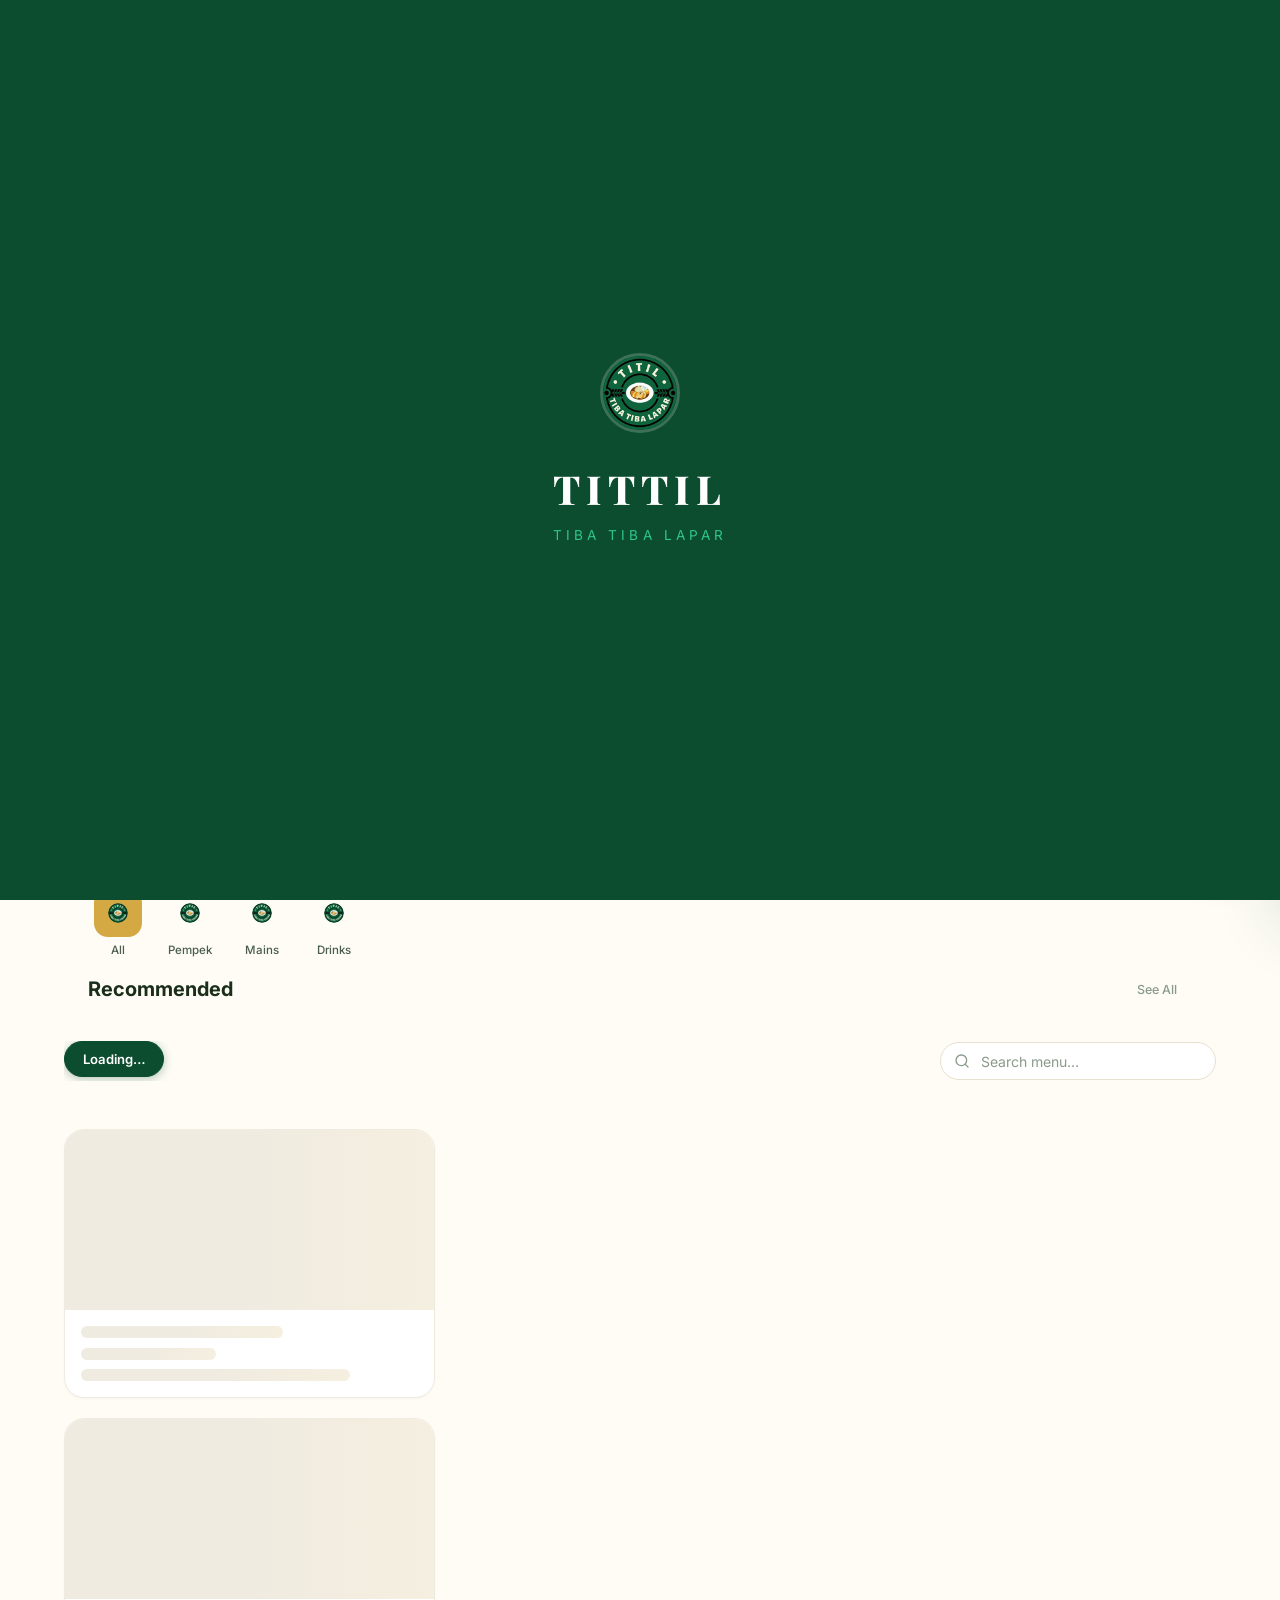
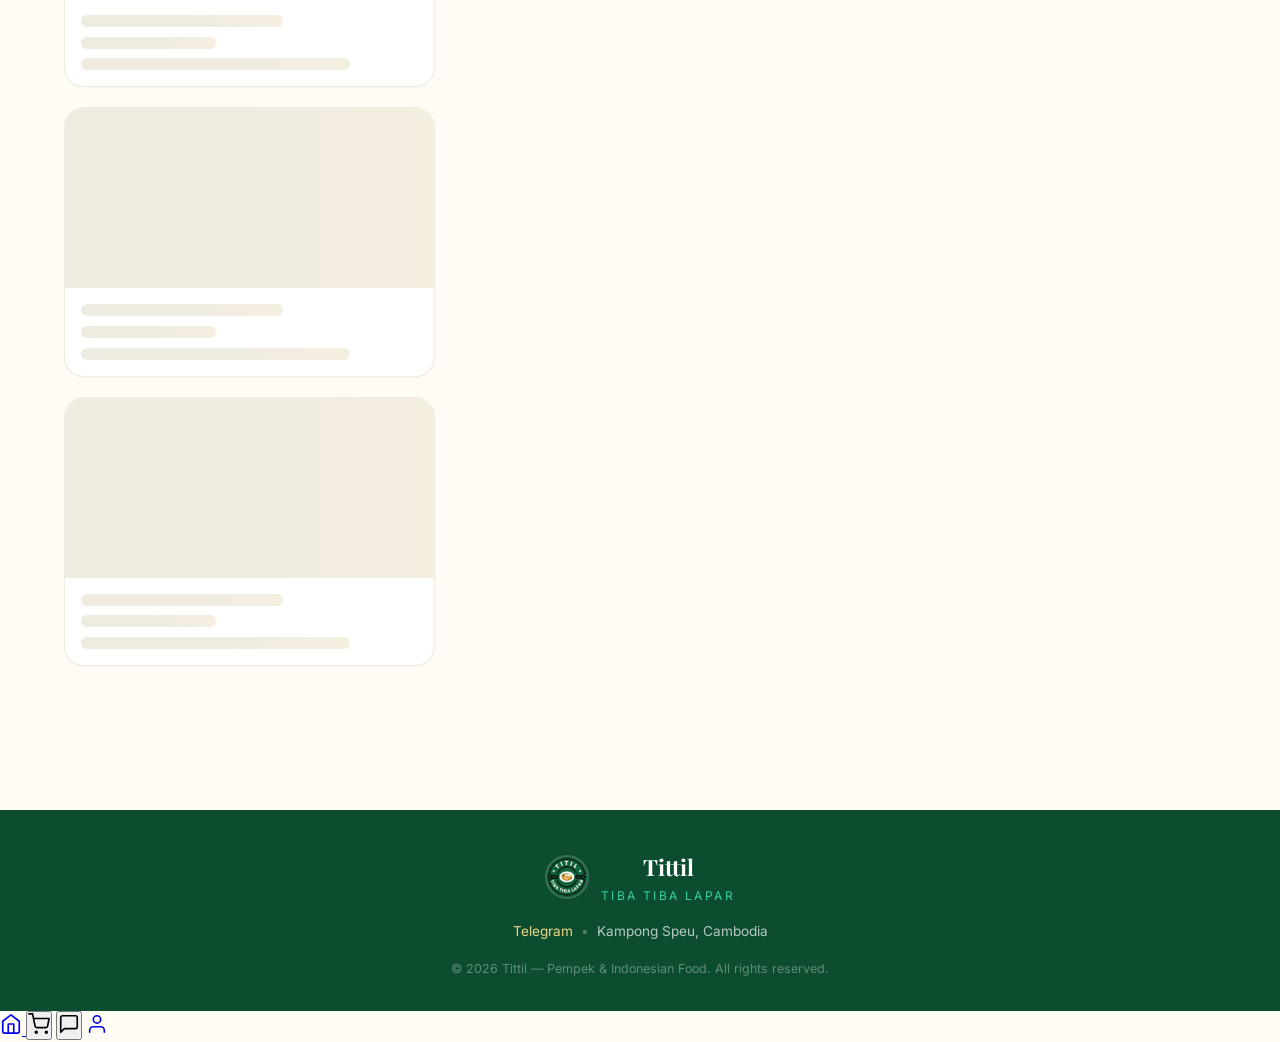
==== commit f9d847cc: "Update README, sync working tree: pempek images, theme fixes, security audit, asset restructuring" ====
--- a/tittil/index.html
+++ b/tittil/index.html
@@ -3,9 +3,9 @@
 <head>
     <meta charset="UTF-8">
     <meta name="viewport" content="width=device-width, initial-scale=1.0, viewport-fit=cover">
-    <title>Tittil — Pempek & Indonesian Food | Tiba Tiba Lapar</title>
+    <title>Tittil — Treats & Bites | Tiba Tiba Lapar</title>
     <meta name="description" content="Authentic Palembang Pempek & Indonesian Food. Handcrafted, fresh daily. Order now for delivery.">
-    <link rel="icon" type="image/x-icon" href="assets/favicon.ico">
+    <link rel="icon" type="image/x-icon" href="assets/logo-icon.png?v=2">
     <link rel="stylesheet" href="assets/style.css">
     <link rel="stylesheet" href="assets/theme.css">
     <link rel="preconnect" href="https://fonts.googleapis.com">
@@ -16,7 +16,7 @@
 <!-- Splash Screen -->
 <div class="splash" id="splash">
     <div class="splash-ring">
-        <img src="assets/logo.png" alt="Tittil" class="splash-logo" onerror="this.style.display='none'">
+        <img src="assets/logo-icon.png?v=2" alt="Tittil" class="splash-logo" onerror="this.style.display='none'">
         <div class="splash-text">TITTIL</div>
         <div class="splash-tagline">Tiba Tiba Lapar</div>
     </div>
@@ -26,8 +26,8 @@
 <header class="site-header" id="siteHeader">
     <div class="header-inner">
         <a href="/tittil/" class="logo">
-            <img src="assets/logo.png" alt="Tittil" class="logo-img" onerror="this.style.display='none';this.nextElementSibling.style.display='flex'">
-            <span class="logo-icon" style="display:none">🍲</span>
+            <img src="assets/logo-icon.png?v=2" alt="Tittil" class="logo-img" onerror="this.style.display='none';this.nextElementSibling.style.display='flex'">
+            <img src="assets/logo-icon.png?v=2" alt="" class="logo-icon" style="display:none">
             <span class="logo-text">Tittil</span>
         </a>
         <div class="header-actions">
@@ -47,7 +47,7 @@
     <div class="hero-content">
         <div class="hero-badge">
             <span class="hero-badge-pulse"></span>
-            <span>🍲 Palembang Authentic</span>
+            <span><img src="assets/logo-icon.png?v=2" alt="" style="width:16px;height:16px;border-radius:50%;object-fit:cover"> Palembang Authentic</span>
         </div>
         <h1>
             <span class="hero-line">Pempek &</span>
@@ -73,9 +73,9 @@
 <!-- Delivery Banner -->
 <div class="delivery-banner" id="menu">
     <div class="delivery-inner">
-        <div class="delivery-icon">🛵</div>
+        <div class="delivery-icon"><img src="assets/logo-icon.png?v=2" alt="" style="width:22px;height:22px;border-radius:50%;object-fit:cover"></div>
         <div class="delivery-text">
-            <strong>Free Delivery</strong> around Kampong Speu area
+            <strong>Delivery</strong> around Kampong Speu area
         </div>
         <div class="delivery-time">
             <svg width="14" height="14" viewBox="0 0 24 24" fill="none" stroke="currentColor" stroke-width="2"><circle cx="12" cy="12" r="10"/><polyline points="12 6 12 12 16 14"/></svg>
@@ -87,7 +87,44 @@
 <!-- Main -->
 <main class="container">
 
-    <!-- Toolbar -->
+    <!-- Greeting Bar (mockup-accurate) -->
+    <div class="greeting-bar">
+        <div class="greeting-info">
+            <span class="greeting-text">hai customer</span>
+            <span class="greeting-sub">What do you want today?</span>
+        </div>
+        <div class="greeting-avatar">
+            <img src="assets/images/fp_3930600.jpg" alt="Profile" onerror="this.style.display='none';this.parentElement.innerHTML='<div class=\'avatar-placeholder\'>img src='assets/logo-icon.png?v=2' alt='' style='width:40px;height:40px;border-radius:50%;object-fit:cover'></div>'">
+        </div>
+    </div>
+
+    <!-- Category Bar with Icons (mockup-accurate) -->
+    <div class="cat-bar" id="cat-bar">
+        <button class="cat-bar-item" data-cat="all">
+            <div class="cat-bar-icon cat-icon-all active"><img src="assets/logo-icon.png?v=2" alt="" style="width:20px;height:20px;border-radius:50%;object-fit:cover"></div>
+            <span class="cat-bar-label">All</span>
+        </button>
+        <button class="cat-bar-item" data-cat="pempek">
+            <div class="cat-bar-icon"><img src="assets/logo-icon.png?v=2" alt="" style="width:20px;height:20px;border-radius:50%;object-fit:cover"></div>
+            <span class="cat-bar-label">Pempek</span>
+        </button>
+        <button class="cat-bar-item" data-cat="mains">
+            <div class="cat-bar-icon"><img src="assets/logo-icon.png?v=2" alt="" style="width:20px;height:20px;border-radius:50%;object-fit:cover"></div>
+            <span class="cat-bar-label">Mains</span>
+        </button>
+        <button class="cat-bar-item" data-cat="drinks">
+            <div class="cat-bar-icon"><img src="assets/logo-icon.png?v=2" alt="" style="width:20px;height:20px;border-radius:50%;object-fit:cover"></div>
+            <span class="cat-bar-label">Drinks</span>
+        </button>
+    </div>
+
+    <!-- Recommended Section -->
+    <div class="section-header">
+        <h2 class="section-title">Recommended</h2>
+        <button class="section-more">See All</button>
+    </div>
+
+    <!-- Toolbar (search + category tabs for full menu) -->
     <div class="toolbar">
         <div class="cat-tabs" id="cat-tabs">
             <button class="cat-tab active">Loading…</button>
@@ -116,7 +153,7 @@
 <footer class="site-footer">
     <div class="footer-inner">
         <div class="footer-brand">
-            <img src="assets/logo.png" alt="Tittil" class="footer-logo" onerror="this.style.display='none'">
+            <img src="assets/logo-icon.png?v=2" alt="Tittil" class="footer-logo" onerror="this.style.display='none'">
             <div>
                 <div class="footer-name">Tittil</div>
                 <div class="footer-tag">Tiba Tiba Lapar</div>
@@ -147,7 +184,7 @@
     </div>
     <div class="drawer-body" id="cart-body">
         <div class="drawer-empty">
-            <div class="empty-icon">🛒</div>
+            <div class="empty-icon"><img src="assets/logo-icon.png?v=2" alt="" style="width:40px;height:40px;border-radius:50%;object-fit:cover"></div>
             <div class="empty-title">Your cart is empty</div>
             <div class="empty-desc">Browse the menu and pick your favorites!</div>
         </div>
@@ -163,8 +200,9 @@
                 <svg width="40" height="40" viewBox="0 0 24 24" fill="none" stroke="currentColor" stroke-width="3" stroke-linecap="round" stroke-linejoin="round"><polyline points="20 6 9 17 4 12"/></svg>
             </div>
         </div>
-        <h2>Order Received! 🎉</h2>
-        <p>Pesanan <strong id="confirm-order-num"></strong> has been received. We'll get it ready soon!</p>
+        <h2>Order Received!</h2>
+        <p>Order <strong id="confirm-num"></strong> has been received.</p>
+        <p style="margin-top:4px;font-size:14px;color:#666">Payment: <strong id="confirm-payment"></strong></p>
         <div class="confirm-actions">
             <a href="https://t.me/pempektitilkps" target="_blank" class="confirm-btn telegram">
                 <svg width="18" height="18" viewBox="0 0 24 24" fill="currentColor"><path d="M11.944 0A12 12 0 0 0 0 12a12 12 0 0 0 12 12 12 12 0 0 0 12-12A12 12 0 0 0 12 0a12 12 0 0 0-.056 0zm4.962 7.224c.1-.002.321.023.465.14a.506.506 0 0 1 .171.325c.016.093.036.306.02.472-.18 1.898-.962 6.502-1.36 8.627-.168.9-.499 1.201-.82 1.23-.696.065-1.225-.46-1.9-.902-1.056-.693-1.653-1.124-2.678-1.8-1.185-.78-.417-1.21.258-1.91.177-.184 3.247-2.977 3.307-3.23.007-.032.014-.15-.056-.212s-.174-.041-.249-.024c-.106.024-1.793 1.14-5.061 3.345-.479.33-.913.49-1.302.48-.428-.008-1.252-.241-1.865-.44-.752-.245-1.349-.374-1.297-.789.027-.216.325-.437.893-.663 3.498-1.524 5.83-2.529 6.998-3.014 3.332-1.386 4.025-1.627 4.476-1.635z"/></svg>
@@ -194,7 +232,7 @@
 <div class="chat-widget" id="chatWidget">
     <div class="chat-widget-header">
         <div class="chat-widget-avatar">
-            <img src="assets/logo.png" alt="Tittil" onerror="this.style.display='none';this.parentElement.innerHTML='🍲'">
+            <img src="assets/logo-icon.png?v=2" alt="Tittil" onerror="this.style.display='none';this.parentElement.innerHTML='<img src=\'assets/logo-icon.png?v=2\' alt=\'\' style=\'width:40px;height:40px;border-radius:50%;object-fit:cover\'>'">
         </div>
         <div class="chat-widget-info">
             <div class="chat-widget-name">Tittil Support</div>
@@ -206,13 +244,13 @@
     </div>
     <div class="chat-widget-messages" id="chatMessages">
         <div class="chat-widget-msg theirs">
-            <div class="chat-widget-bubble">Hi there! 👋 Welcome to Tittil. How can we help?</div>
+            <div class="chat-widget-bubble">Hi there! Welcome to Tittil. How can we help?</div>
             <div class="chat-widget-time">Just now</div>
         </div>
     </div>
     <div class="chat-widget-input-area">
         <input type="text" id="chatInput" placeholder="Type a message…" maxlength="500" autocomplete="off">
-        <button onclick="sendChatMessage()" aria-label="Send">
+        <button onclick="sendChatMsg()" aria-label="Send">
             <svg width="18" height="18" viewBox="0 0 24 24" fill="none" stroke="currentColor" stroke-width="2" stroke-linecap="round" stroke-linejoin="round"><line x1="22" y1="2" x2="11" y2="13"/><polygon points="22 2 15 22 11 13 2 9 22 2"/></svg>
         </button>
     </div>
--- a/tittil/assets/style.css
+++ b/tittil/assets/style.css
@@ -476,6 +476,95 @@
   padding: 0 1.5rem;
 }
 
+/* ===================== CATEGORY BAR ===================== */
+.cat-bar {
+  display: flex;
+  align-items: center;
+  gap: 0.75rem;
+  padding: 0.8rem 1.5rem 1rem;
+  overflow-x: auto;
+  -webkit-overflow-scrolling: touch;
+  scrollbar-width: none;
+}
+.cat-bar::-webkit-scrollbar { display: none; }
+
+.cat-bar-item {
+  display: flex;
+  flex-direction: column;
+  align-items: center;
+  gap: 6px;
+  background: none;
+  border: none;
+  cursor: pointer;
+  padding: 0;
+  min-width: 60px;
+  font-family: inherit;
+}
+
+.cat-bar-icon {
+  width: 48px;
+  height: 48px;
+  border-radius: 14px;
+  display: flex;
+  align-items: center;
+  justify-content: center;
+  transition: all 0.25s;
+  overflow: hidden;
+}
+
+.cat-bar-icon img {
+  width: 22px;
+  height: 22px;
+  border-radius: 50%;
+  object-fit: cover;
+}
+
+.cat-bar-icon.active {
+  background: var(--accent, #ff9f0a);
+  border-color: var(--accent, #ff9f0a);
+}
+
+.cat-bar-label {
+  font-size: 0.72rem;
+  font-weight: 500;
+  color: var(--text-secondary);
+  white-space: nowrap;
+}
+
+/* ===================== SECTION HEADER ===================== */
+.section-header {
+  display: flex;
+  align-items: center;
+  justify-content: space-between;
+  padding: 0 1.5rem;
+  margin-bottom: 0.5rem;
+}
+
+.section-title {
+  font-size: 1.25rem;
+  font-weight: 700;
+  color: var(--text);
+  margin: 0;
+}
+
+.section-more {
+  font-size: 0.78rem;
+  font-weight: 500;
+  color: var(--text-muted);
+  background: rgba(255,255,255,0.06);
+  border: 1px solid rgba(255,255,255,0.08);
+  border-radius: 9999px;
+  padding: 0.3rem 0.85rem;
+  cursor: pointer;
+  transition: all 0.2s;
+  font-family: inherit;
+}
+
+.section-more:hover {
+  background: rgba(255,255,255,0.1);
+  border-color: rgba(255,255,255,0.15);
+}
+
 /* ===================== TOOLBAR ===================== */
 .toolbar {
   display: flex;
@@ -656,7 +745,7 @@
   overflow: hidden;
   transition: var(--transition);
   display: flex;
-  flex-direction: column;
+  flex-direction: row;
   box-shadow: var(--shadow-sm);
   animation: cardFadeIn 0.5s ease both;
 }
@@ -669,10 +758,13 @@
 
 .menu-card-img-wrap {
   position: relative;
-  width: 100%;
-  height: 190px;
+  width: 140px;
+  min-width: 140px;
+  min-height: 150px;
   overflow: hidden;
   background: linear-gradient(135deg, var(--mint), var(--cream-dark));
+  order: 2;
+  border-radius: 0 var(--radius) var(--radius) 0;
 }
 
 .menu-card-img-wrap img {
@@ -729,6 +821,7 @@
   flex: 1;
   display: flex;
   flex-direction: column;
+  order: 1;
 }
 
 .card-cat {
@@ -804,26 +897,40 @@
   align-items: center;
   gap: 0.3rem;
   padding: 0.55rem 1.1rem;
-  background: var(--forest);
-  color: #fff;
+  background: linear-gradient(180deg, #FFD633 0%, #F0B800 100%);
+  color: #1A1A1A;
   border: none;
   border-radius: 9999px;
   font-size: 0.82rem;
-  font-weight: 600;
+  font-weight: 700;
   cursor: pointer;
-  transition: var(--transition);
+  transition: transform 0.15s ease, box-shadow 0.15s ease;
   font-family: var(--font-body);
   min-height: 40px;
+  box-shadow: 
+    0 4px 0 #B88900,
+    0 6px 16px rgba(255,199,0,0.3),
+    0 2px 4px rgba(0,0,0,0.1);
+  position: relative;
+  top: 0;
+  text-shadow: 0 1px 0 rgba(255,255,255,0.2);
 }
 
 .add-btn:hover {
-  background: var(--forest-light);
-  transform: scale(1.05);
-  box-shadow: 0 4px 12px rgba(11, 77, 46, 0.25);
+  transform: translateY(-2px);
+  box-shadow: 
+    0 6px 0 #B88900,
+    0 8px 24px rgba(255,199,0,0.4),
+    0 2px 4px rgba(0,0,0,0.1);
+  background: linear-gradient(180deg, #FFE044 0%, #F5C000 100%);
 }
 
 .add-btn:active {
-  transform: scale(0.95);
+  transform: translateY(3px);
+  box-shadow: 
+    0 1px 0 #B88900,
+    0 2px 8px rgba(255,199,0,0.2);
+  transition: transform 0.05s ease;
 }
 
 /* ===================== DRAWER OVERLAY ===================== */
@@ -1033,7 +1140,7 @@
 }
 
 .drawer-footer {
-  padding: 1.25rem;
+  padding: 0.75rem 1.25rem 0.85rem;
   border-top: 1px solid var(--border-light);
   background: var(--card-bg);
 }
@@ -1059,7 +1166,7 @@
   border-top: 1px dashed var(--border);
 }
 
-.form-group { margin-bottom: 0.75rem; }
+.form-group { margin-bottom: 0.45rem; }
 
 .form-group label {
   display: block;
@@ -1136,7 +1243,7 @@
   text-decoration: none;
   font-weight: 600;
   font-size: 0.85rem;
-  margin-bottom: 0.5rem;
+  margin-bottom: 0.35rem;
   transition: var(--transition);
 }
 
@@ -1706,12 +1813,20 @@
   .search-wrap { min-width: 100%; }
   .search-wrap input { font-size: 16px; padding: 0.55rem 1rem 0.55rem 2.4rem; }
 
+  .cat-bar { padding: 0.6rem 1rem 0.8rem; gap: 0.5rem; }
+  .cat-bar-icon { width: 42px; height: 42px; border-radius: 12px; }
+  .cat-bar-icon img { width: 18px; height: 18px; }
+  .cat-bar-label { font-size: 0.65rem; }
+  .cat-bar-item { min-width: 50px; }
+  .section-header { padding: 0 1rem; }
+  .section-title { font-size: 1.1rem; }
+
   .stats-bar { padding: 0.3rem 0 0.75rem; gap: 0.4rem; }
   .stat-chip { font-size: 0.72rem; padding: 0.2rem 0.6rem; }
 
   .menu-grid { grid-template-columns: 1fr; gap: 0.875rem; padding-bottom: 2rem; }
   .menu-skeleton { grid-template-columns: 1fr; }
-  .menu-card-img-wrap { height: 170px; }
+  .menu-card-img-wrap { width: 110px; min-width: 110px; min-height: 130px; }
   .menu-card-body { padding: 0.9rem; }
   .card-name { font-size: 1rem; }
   .card-desc { font-size: 0.78rem; }
@@ -1721,7 +1836,7 @@
   .cart-drawer { max-width: 100%; right: -100%; }
   .drawer-header { padding: 1rem; }
   .drawer-body { padding: 1rem; gap: 0.6rem; }
-  .drawer-footer { padding: 1rem; }
+  .drawer-footer { padding: 0.85rem 1rem calc(1rem + 60px); }
   .cart-item { padding: 0.7rem; gap: 0.5rem; }
   .ci-name { font-size: 0.85rem; }
   .qty-btn { width: 36px; height: 36px; }
@@ -1740,6 +1855,12 @@
   .splash-text { font-size: 1.8rem; }
   .splash-logo { width: 64px; height: 64px; }
 }
+
+/* Tailwind utility classes for JS compatibility (used by app.js) */
+.hidden { display: none !important; }
+.invisible { visibility: hidden !important; }
+.opacity-0 { opacity: 0 !important; }
+.translate-y-full { transform: translateY(100%) !important; }
 
 @media (prefers-reduced-motion: reduce) {
   *, *::before, *::after {
